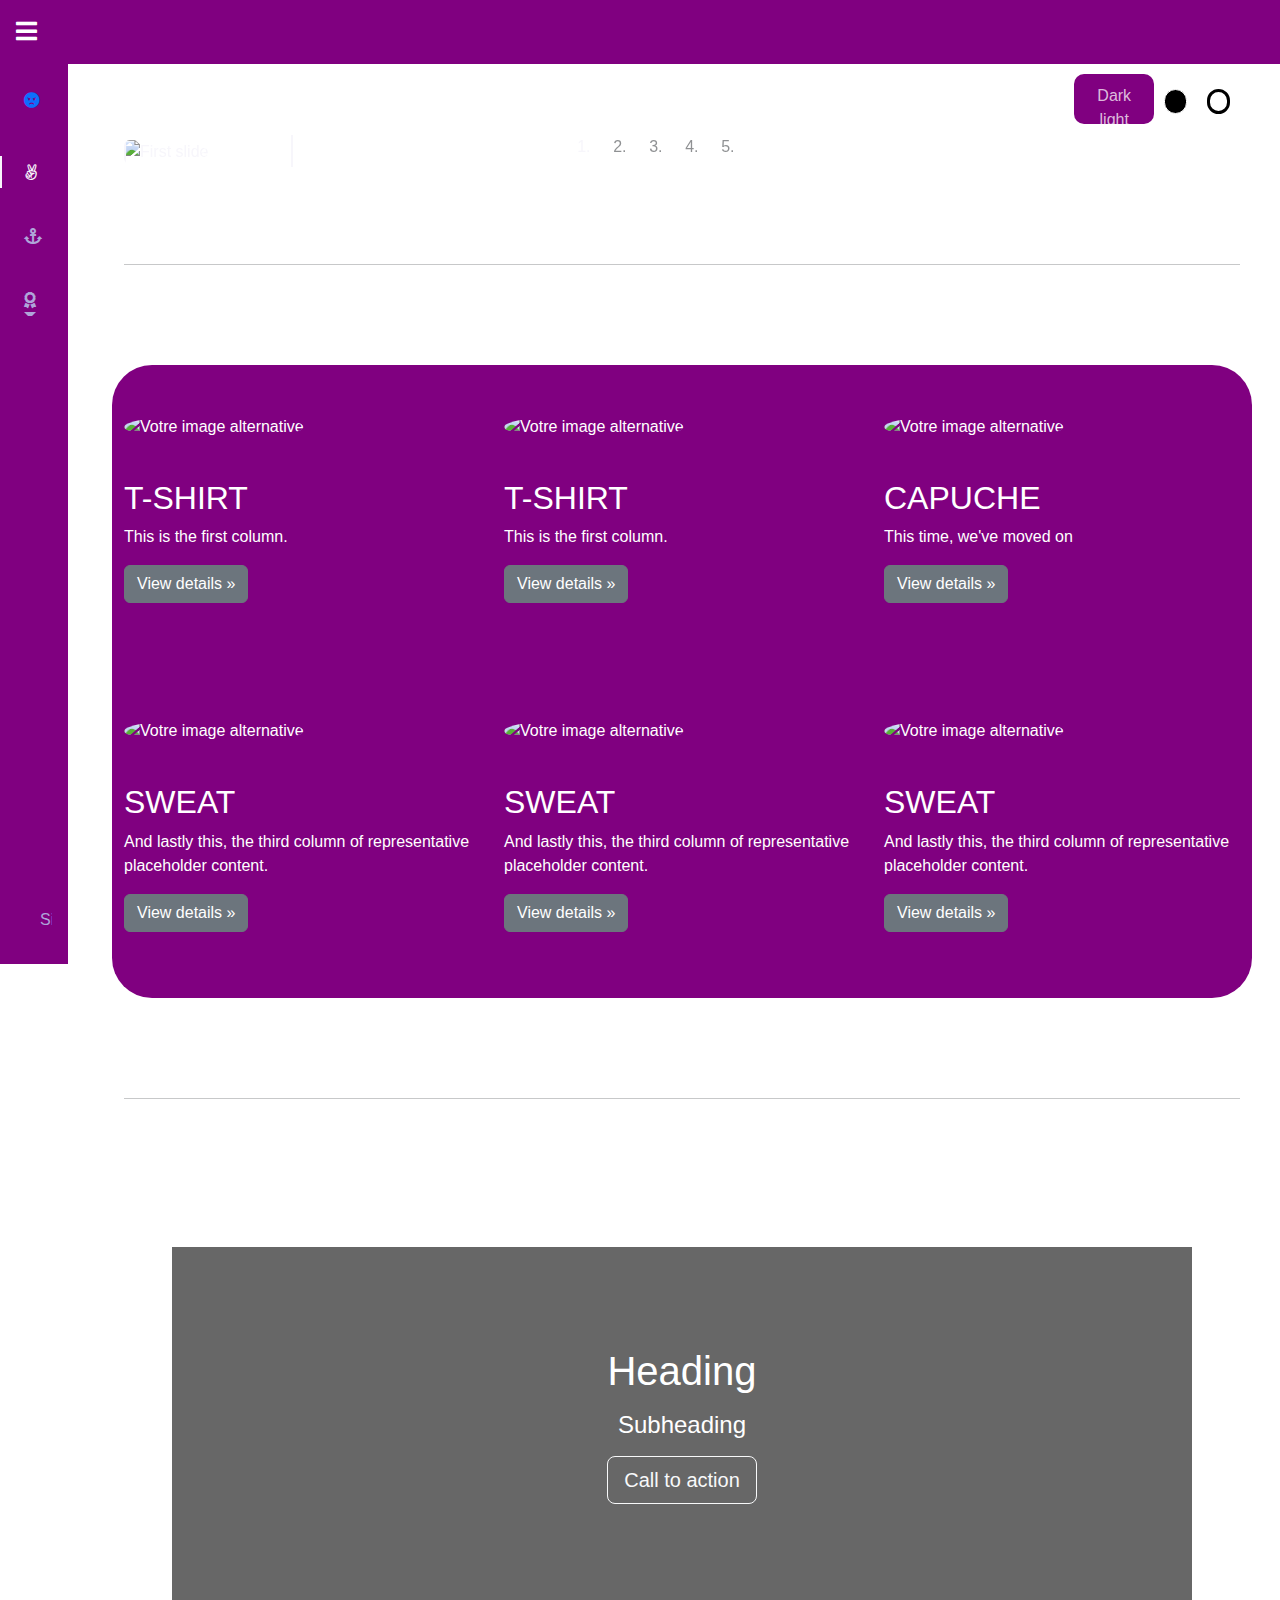
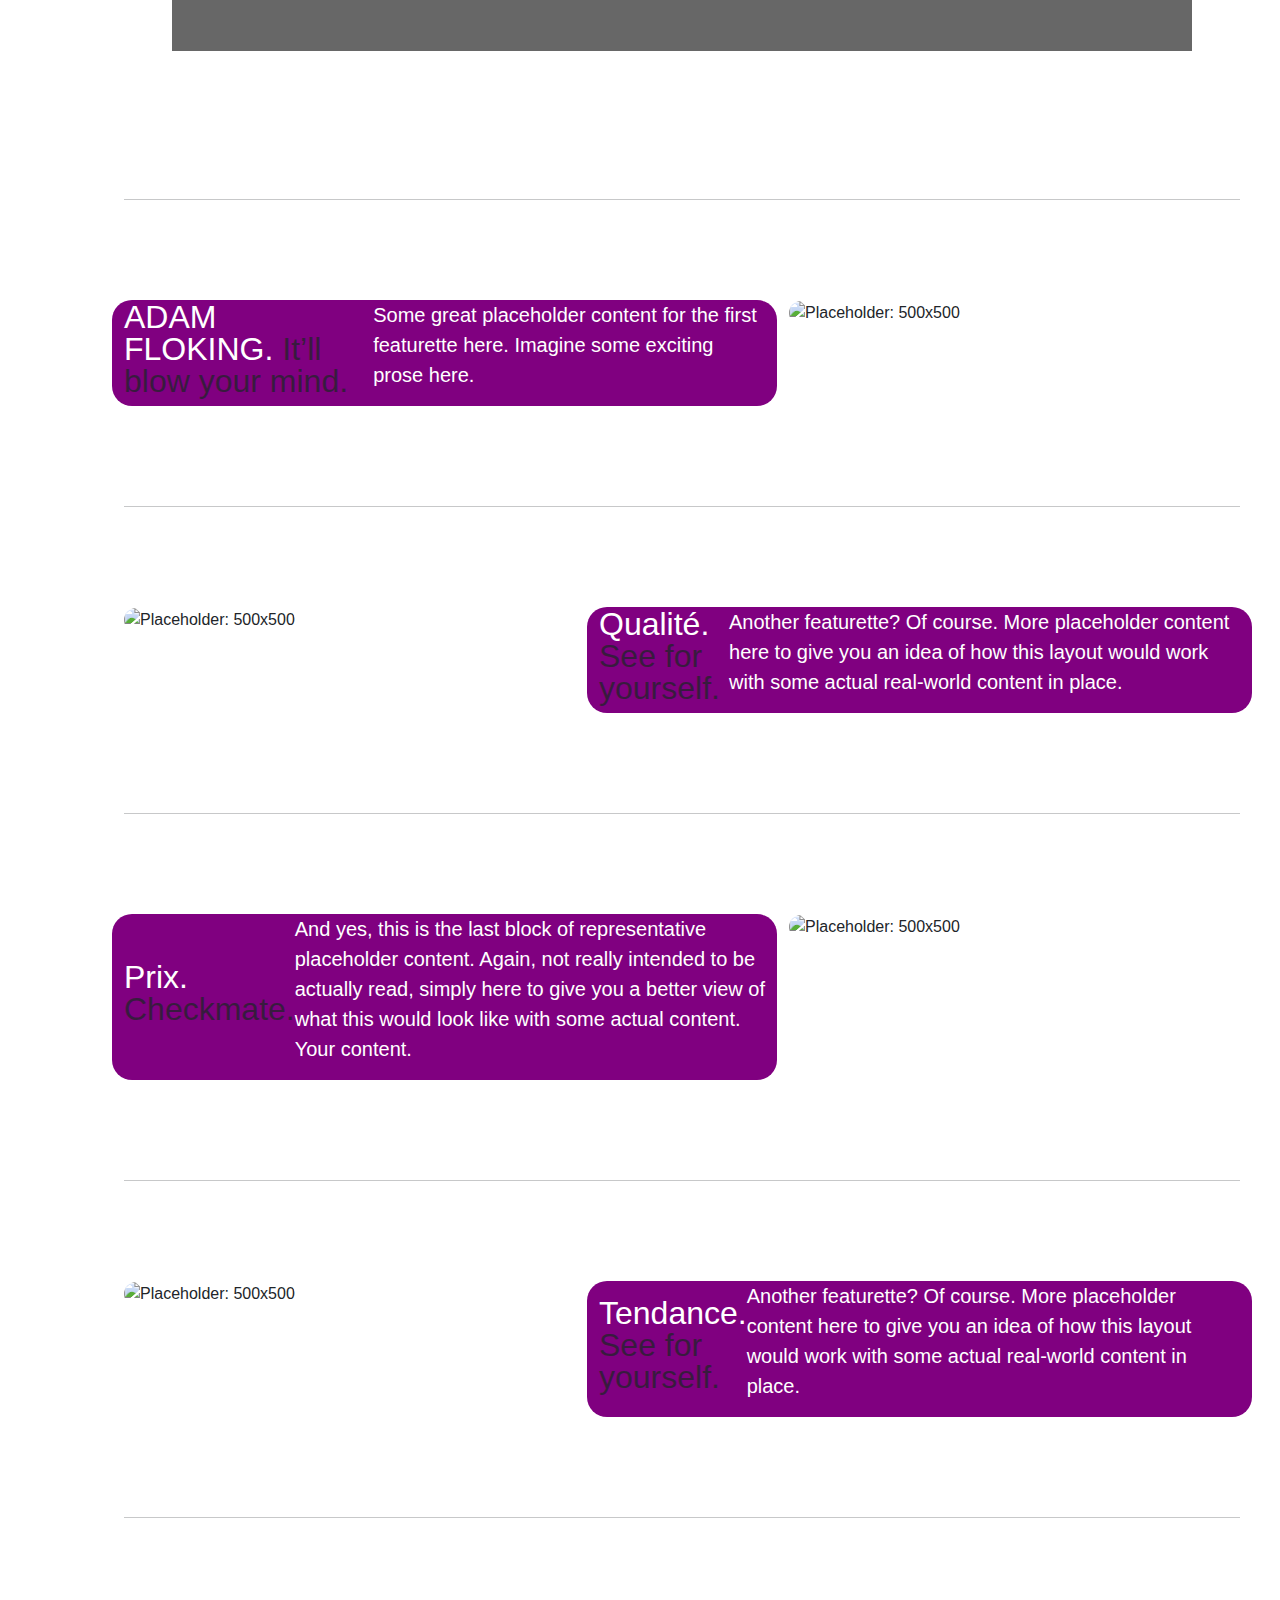
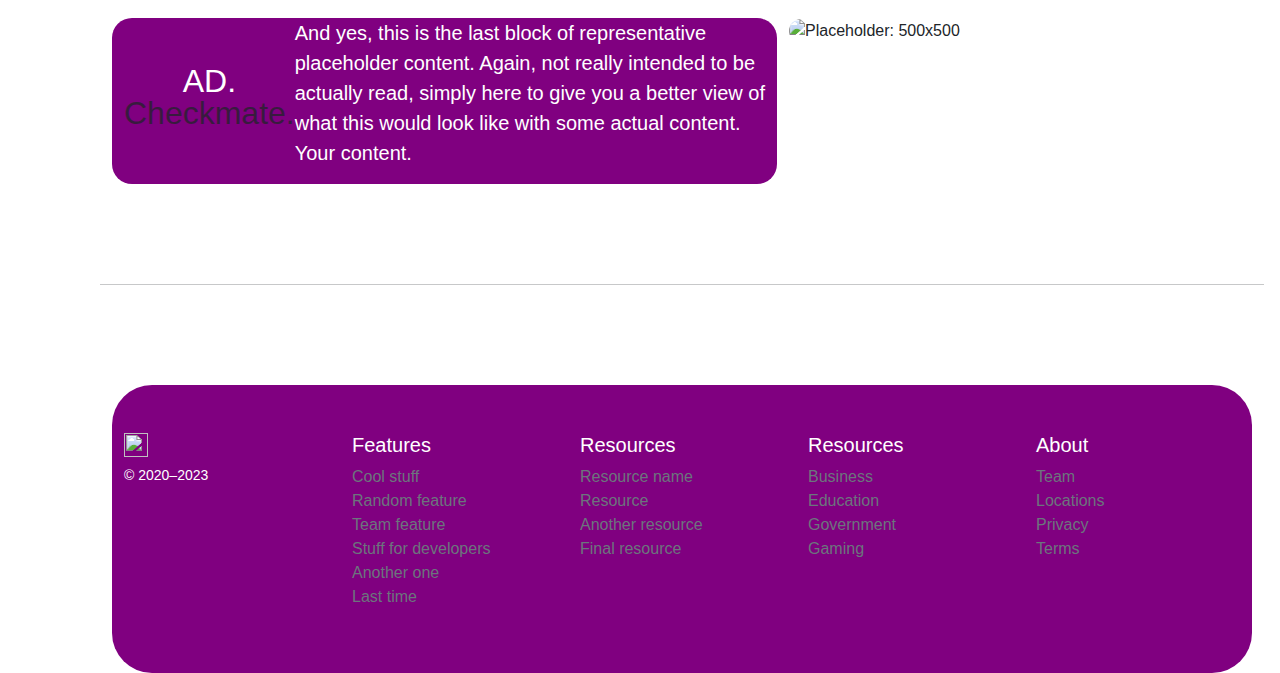
==== index.html @ 5cf756d0 "first commit" ====
<!DOCTYPE html>
<html lang="en">
<head>
    <meta charset="UTF-8">
    <meta http-equiv="X-UA-Compatible" content="IE=edge">
    <meta name="viewport" content="width=device-width, initial-scale=1.0">

    <link rel="stylesheet" href="https://cdn.jsdelivr.net/npm/bootstrap@5.0.0-beta1/dist/css/bootstrap.min.css">
    <link rel="stylesheet" href="https://cdn.jsdelivr.net/npm/bootstrap@5.0.1/dist/css/bootstrap.min.css">
    <link rel="stylesheet" href="https://use.fontawesome.com/releases/v5.7.2/css/all.css">
    <link rel="stylesheet" href="style/style.css">
    <title>Document</title>
 

</head>
<body id="body-pd">

  <!-----sidebar------>
  <header class="header" id="header">
      <div class="header_toggle"><i id="header-toggle" class="fas fa-bars text-white"></i> </div>
      <div class="header_img"> <img src="images/t11.webp" alt=""> </div>
  </header>


  <div class="l-navbar" id="nav-bar">
      <nav class="nav">
          <div> <a href="#" class="nav_logo"><i class="fas fa-angry"></i> <span class="nav_logo-name">Accueil</span> </a>
              <div class="nav_list"> 
                  <a href="#" class="nav_link active"> <i class="fab fa-angellist"></i> <span class="nav_name">Commande</span> </a> <a href="#" class="nav_link"> <i class="fas fa-anchor"></i> <span class="nav_name">Contacts</span> </a> <a class="nav_link nav-link dropdown-toggle" href="#" id="navbarDropdown" role="button" data-bs-toggle="dropdown" aria-expanded="false"> <i class="fas fa-award"></i> <span class="nav_name">A propos</span> </a>
                  <ul class="dropdown-menu" aria-labelledby="navbarDropdown">
                      <li><a class="dropdown-item" href="adel">Contact</a></li>
                      <li><a class="dropdown-item" href="#">A propos</a></li>
                      <li>
                          <hr class="dropdown-divider">
                      </li>
                      <li><a class="dropdown-item" href="#">Login</a></li>
                      <li><a class="dropdown-item" href="#">Sing in</a></li>
                  </ul>
              </div>
          </div> <a href="#" class="nav_link"> <i class='bx bx-log-out nav_icon'></i> <span class="nav_name">SignOut</span> </a>
      </nav>
  </div>
  <!-----sidebar------>


  <!--Container Main start-->
  <div class="height-100 ">


    <!-----DARK MODE------>
    <div class="container ">
      <div class="row justify-content-end">
        <div class="col-lg-2  ">
          <ul id="switcher" class="d-flex justify-content-end">
            <p class="text-center ">Dark light</p>
            <li id="blackButton" class="mr-3 border border-white""></li>
            <li id="whiteButton" class="mr-3"></li>
          </ul>
        </div>
      </div>
    </div>
    <!-----DARK MODE------>




    
    <div class="container marketing">
      <div id="carouselId" class="carousel slide " data-bs-ride="carousel">
          <ol class="carousel-indicators ">
              <li data-bs-target="#carouselId" data-bs-slide-to="0" class="active" aria-current="true" aria-label="First slide"></li>
              <li data-bs-target="#carouselId" data-bs-slide-to="1" aria-label="Second slide"></li>
              <li data-bs-target="#carouselId" data-bs-slide-to="2" aria-label="Third slide"></li>
              <li data-bs-target="#carouselId" data-bs-slide-to="3" aria-label="fourth slide"></li>
              <li data-bs-target="#carouselId" data-bs-slide-to="4" aria-label="fifth slide"></li>
          </ol>
          <div class="carousel-inner rounded" role="listbox">
              <div class="carousel-item active">
                  <img src="images/t1.jpg" class="w-100  d-block " alt="First slide">
              </div>
              <div class="carousel-item ">
                  <img src="images/t2.jpg" class="w-100 d-block" alt="Second slide">
              </div>
              <div class="carousel-item">
                  <img src="images/t3.jpg" class="w-100  d-block" alt="Third slide">
              </div>
              <div class="carousel-item">
                  <img src="images/t4.jpg" class="w-100  d-block" alt="Third slide">
              </div>
              <div class="carousel-item">
                  <img src="images/t5.jpg" class="w-100  d-block" alt="Third slide">
              </div>
          </div>
          <button class="carousel-control-prev" type="button" data-bs-target="#carouselId" data-bs-slide="prev">
              <span class="carousel-control-prev-icon" aria-hidden="true"></span>
              <span class="visually-hidden">Previous</span>
          </button>
          <button class="carousel-control-next" type="button" data-bs-target="#carouselId" data-bs-slide="next">
              <span class="carousel-control-next-icon" aria-hidden="true"></span>
              <span class="visually-hidden">Next</span>
          </button>
      </div>

      <hr class="featurette-divider">

      <!-- Three columns of text below the carousel -->
      <div class="row dez ">
    
        <div class="col-lg-4">
          <img class=" bd-placeholder-img rounded-circle " width="200" height="200" src="images/t6.jpg" alt="Votre image alternative" />
  
          <h2 class="fw-normal ">T-SHIRT</h2>
          <p> This is the first column.</p>
          <p>
            <a class="btn btn-secondary" href="#">
              View details &raquo;
            </a>
          </p>
        </div><!-- /.col-lg-4 -->
        <div class="col-lg-4">
          <img class="bd-placeholder-img rounded-circle" width="200" height="200" src="images/t7.jpg" alt="Votre image alternative" />
  
          <h2 class="fw-normal">T-SHIRT</h2>
          <p> This is the first column.</p>
          <p>
            <a class="btn btn-secondary" href="#">
              View details &raquo;
            </a>
          </p>
        </div><!-- /.col-lg-4 -->
    
    
        <div class="col-lg-4 ">
          <img class="bd-placeholder-img rounded-circle" width="200" height="200" src="images/t8.jpg" alt="Votre image alternative" />
          <h2 class="fw-normal">CAPUCHE</h2>
          <p> This time, we've moved on</p>
          <p><a class="btn btn-secondary" href="#">View details &raquo;</a></p>
        </div><!-- /.col-lg-4 -->
    
    
        <div class="col-lg-4">
          <img class="bd-placeholder-img rounded-circle" width="200" height="200" src="images/t9.jpg" alt="Votre image alternative" />
          <h2 class="fw-normal ">SWEAT</h2>
          <p>And lastly this, the third column of representative placeholder content.</p>
          <p><a class="btn btn-secondary" href="#">View details &raquo;</a></p>
        </div>

        <div class="col-lg-4">
          <img class="bd-placeholder-img rounded-circle" width="200" height="200" src="images/t10.jpg" alt="Votre image alternative" />
          <h2 class="fw-normal ">SWEAT</h2>
          <p>And lastly this, the third column of representative placeholder content.</p>
          <p><a class="btn btn-secondary" href="#">View details &raquo;</a></p>
        </div>

        <div class="col-lg-4 ">
          <img class="bd-placeholder-img rounded-circle" width="200" height="200" src="images/t1.jpg" alt="Votre image alternative" />
          <h2 class="fw-normal ">SWEAT</h2>
          <p>And lastly this, the third column of representative placeholder content.</p>
          <p><a class="btn btn-secondary" href="#">View details &raquo;</a></p>
          </div>
          <!-- /.col-lg-4 -->
    
        </div><!-- /.row -->
  
  
    
        <hr class="featurette-divider">
          <div class="p-5 text-center bg-image rounded-3" style="
            background-image: url('images/t1.jpg');
           height: 500px;
            ">
              <div class="mask" style="background-color: rgba(2, 2, 2, 0.6); height: 100%;">
              <div class="d-flex justify-content-center align-items-center h-500 ">
                <div class="text-white red ">
                  <h1 class="mb-3 text-center">Heading</h1>
                  <h4 class="mb-3 text-center">Subheading</h4>
                  <a id="az" class="btn btn-outline-light btn-lg" href="#!" role="button">Call to action</a>
                </div>
              </div>
            </div>
         </div>
        <hr class="featurette-divider">
    
        <div class="row featurette ">
          <div class="col-md-7 der">
            <h2 class="featurette-heading fw-normal lh-1 ">ADAM FLOKING. <span class="text-muted ">It’ll blow your mind.</span></h2>
            <p class="lead">Some great placeholder content for the first featurette here. Imagine some exciting prose here.</p>
          </div>
          <div class="col-md-5">
            <img class="bd-placeholder-img bd-placeholder-img-lg featurette-image img-fluid mx-auto" src="images/t11.webp" alt="Placeholder: 500x500" width="500" height="500">
          </div>
        </div>
  
    
        <hr class="featurette-divider">
  
    
        <div class="row featurette">
          <div class="col-md-7 order-md-2 der">
            <h2 class="featurette-heading fw-normal lh-1">Qualité. <span class="text-muted">See for yourself.</span></h2>
            <p class="lead">Another featurette? Of course. More placeholder content here to give you an idea of how this layout would work with some actual real-world content in place.</p>
          </div>
          <div class="col-md-5 order-md-1">
            <img class="bd-placeholder-img bd-placeholder-img-lg featurette-image img-fluid mx-auto" src="images/t3.jpg" alt="Placeholder: 500x500" width="500" height="500">
    
          </div>
        </div>
  
    
        <hr class="featurette-divider">
  
  
    
        <div class="row featurette">
          <div class="col-md-7 der">
            <h2 class="featurette-heading fw-normal lh-1">Prix. <span class="text-muted">Checkmate.</span></h2>
            <p class="lead">And yes, this is the last block of representative placeholder content. Again, not really intended to be actually read, simply here to give you a better view of what this would look like with some actual content. Your content.</p>
          </div>
          <div class="col-md-5">
            <img class="bd-placeholder-img bd-placeholder-img-lg featurette-image img-fluid mx-auto" src="images/t7.jpg" alt="Placeholder: 500x500" width="500" height="500">
  
    
          </div>
        </div>
  
  
    
        <hr class="featurette-divider">
        <div class="row featurette">
          <div class="col-md-7 order-md-2 der">
            <h2 class="featurette-heading fw-normal lh-1">Tendance. <span class="text-muted">See for yourself.</span></h2>
            <p class="lead">Another featurette? Of course. More placeholder content here to give you an idea of how this layout would work with some actual real-world content in place.</p>
          </div>
          <div class="col-md-5 order-md-1">
            <img class="bd-placeholder-img bd-placeholder-img-lg featurette-image img-fluid mx-auto" src="images/t8.jpg" alt="Placeholder: 500x500" width="500" height="500">
    
          </div>
        </div>
        <hr class="featurette-divider">
        <div class="row featurette">
          <div class="col-md-7 der ">
            <h2 class="featurette-heading fw-normal lh-1 text-center ">AD. <span class="text-muted">Checkmate.</span></h2>
            <p class="lead">And yes, this is the last block of representative placeholder content. Again, not really intended to be actually read, simply here to give you a better view of what this would look like with some actual content. Your content.</p>
          </div>
          <div class="col-md-5">
            <img class="bd-placeholder-img bd-placeholder-img-lg featurette-image img-fluid mx-auto" src="images/t7.jpg" alt="Placeholder: 500x500" width="500" height="500">
  
    
          </div>
        </div>
  
    </div><!-- /.container MARKETING  -->


    <hr class="featurette-divider">


    <footer class="container py-5 " id="red">
      <div class="row">
        <div class="col-12 col-md ">
          <img src="images/t2.jpg" width="24" height="24" fill="none" stroke="currentColor" stroke-linecap="round" stroke-linejoin="round" stroke-width="2" class="d-block mb-2" role="img" viewBox="0 0 24 24"><title>Product</title><circle cx="12" cy="12" r="10"/><path d="M14.31 8l5.74 9.94M9.69 8h11.48M7.38 12l5.74-9.94M9.69 16L3.95 6.06M14.31 16H2.83m13.79-4l-5.74 9.94"/></img>
          <small class="d-block mb-3  ">&copy; 2020–2023</small>
        </div>
        <div class="col-6 col-md">
          <h5>Features</h5>
          <ul class="list-unstyled text-small my-list">
            <li><a class="link-secondary" href="#">Cool stuff</a></li>
            <li><a class="link-secondary" href="#">Random feature</a></li>
            <li><a class="link-secondary" href="#">Team feature</a></li>
            <li><a class="link-secondary" href="#">Stuff for developers</a></li>
            <li><a class="link-secondary" href="#">Another one</a></li>
            <li><a class="link-secondary" href="#">Last time</a></li>
          </ul>
        </div>
        <div class="col-6 col-md">
          <h5>Resources</h5>
          <ul class="list-unstyled text-small my-list">
            <li><a class="link-secondary" href="#">Resource name</a></li>
            <li><a class="link-secondary" href="#">Resource</a></li>
            <li><a class="link-secondary" href="#">Another resource</a></li>
            <li><a class="link-secondary" href="#">Final resource</a></li>
          </ul>
        </div>
        <div class="col-6 col-md">
          <h5>Resources</h5>
          <ul class="list-unstyled text-small my-list">
            <li><a class="link-secondary" href="#">Business</a></li>
            <li><a class="link-secondary" href="#">Education</a></li>
            <li><a class="link-secondary" href="#">Government</a></li>
            <li><a class="link-secondary" href="#">Gaming</a></li>
          </ul>
        </div>
        <div class="col-6 col-md">
          <h5>About</h5>
          <ul class="list-unstyled text-small my-list ">
            <li><a class="link-secondary" href="#">Team</a></li>
            <li><a class="link-secondary" href="#">Locations</a></li>
            <li><a class="link-secondary" href="#">Privacy</a></li>
            <li><a class="link-secondary" href="#">Terms</a></li>
          </ul>
        </div>
      </div>
    </footer>


  </div>  <!--Container Main end-->


  <script src="js/bootstrap.bundle.min.js"></script>
  <script src="https://cdn.jsdelivr.net/npm/bootstrap@5.3.0-alpha3/dist/js/bootstrap.bundle.min.js" integrity="sha384-ENjdO4Dr2bkBIFxQpeoTz1HIcje39Wm4jDKdf19U8gI4ddQ3GYNS7NTKfAdVQSZe" crossorigin="anonymous"></script>
  <script src="js/app.js"></script>


</body>

</html>
---- style/style.css ----
/*----------blackmode---------*/

#switcher {
  list-style: none;
  margin: 0;
  padding: 0;
  overflow: hidden;

  }
  #switcher li {
    width: 25px;
    height: 25px;
    margin-top: 25px;
    margin-right:10px;
    margin-left:10px;
    border-radius: 30px;
    border: 3px solid black;
  }
  
  #blackButton {
    background: rgb(0, 0, 0);

  }
  #whiteButton {
    background: white;
  }
  #switcher p {

    height: 50px;
    color: rgba(255, 255, 255, 0.74);
    background-color:#800080 ;
    border-radius: 10px;
    padding: 10px;
    margin-top: 10px;
    font-family: 'Franklin Gothic Medium', 'Arial Narrow', Arial, sans-serif, 'Times New Roman', Times, serif;
  }






 /*----------navbar---------*/
  #nav-bar  {
    background-color: #800080
  }
  #header {
    background-color: #800080
  }



   /*----------row featurette---------*/
  .dez {
    background: #800080;
    border-radius: 40px;
    color: white;
  }
  .der  {
    background-color: #800080;
    border-radius: 20px;
    color: white;
    display: flex;
    align-items: center;
    justify-content: center;
  }
  .col-md-5 img {       
    border-radius: 20px;
  }
  /*----------row featurette---------*/

  .featurette-divider {
    margin-top: 100px;
    margin-bottom: 100px;
  }

  .col-lg-4{
    margin-top: 50px;
    margin-bottom: 50px;
    
    
  }
  .col-lg-4 img{
  
    margin-bottom: 40px;
    
  }
#carouselId {
  border-radius: 40px;
}

  /*----------jumbotron---------*/
  
  .red {
    margin-top: 100px;
  }


  /*----------footer---------*/
  footer{
    
    background-color: #800080;
    border-radius: 40px;
    color: #ffff;
  }
  .my-list a {
    color: rgb(255, 255, 255);
  }


@import url("https://fonts.googleapis.com/css2?family=Nunito:wght@400;600;700&display=swap");:root{--header-height: 3rem;--nav-width: 68px;--first-color-light: #AFA5D9;--white-color: #F7F6FB;--body-font: 'Nunito', sans-serif;--normal-font-size: 1rem;--z-fixed: 100}*, ::before, ::after{box-sizing: border-box}body{position: relative;margin: var(--header-height) 0 0 0;padding: 0 1rem;font-family: var(--body-font);font-size: var(--normal-font-size);transition: .5s}a{text-decoration: none}.header{width: 100%;height: var(--header-height);position: fixed;top: 0;left: 0;display: flex;align-items: center;justify-content: space-between;padding: 0 1rem;background-color: rebeccapurple;z-index: var(--z-fixed);transition: .5s}.header_toggle{color: #000000;font-size: 1.5rem;cursor: pointer}.header_img{width: 35px;height: 35px;display: flex;justify-content: center;border-radius: 50%;overflow: hidden}.header_img img{width: 40px}.l-navbar{position: fixed;left: -30%;width: var(--nav-width);height: 100vh;background-color: rebeccapurple;padding: .5rem 1rem 0 0;transition: .5s;z-index: var(--z-fixed)}.nav{height: 100%;display: flex;flex-direction: column;justify-content: space-between;overflow: hidden}.nav_logo, .nav_link{display: grid;grid-template-columns: max-content max-content;align-items: center;column-gap: 1rem;padding: .5rem 0 .5rem 1.5rem}.nav_logo{margin-bottom: 2rem}.nav_logo-icon{font-size: 1.25rem;color: var(--white-color)}.nav_logo-name{color: var(--white-color);font-weight: 700}.nav_link{position: relative;color: var(--first-color-light);margin-bottom: 1.5rem;transition: .3s}.nav_link:hover{color: var(--white-color)}.nav_icon{font-size: 1.25rem}.show{left: 0}.body-pd{padding-left: calc(var(--nav-width) + 1rem)}.active{color: var(--white-color)}.active::before{content: '';position: absolute;left: 0;width: 2px;height: 32px;background-color: var(--white-color)}.height-100{height: 100vh}@media screen and (min-width: 768px){body{margin: calc(var(--header-height) + 1rem) 0 0 0;padding-left: calc(var(--nav-width) + 2rem)}.header{height: calc(var(--header-height) + 1rem)}.header_img{width: 40px;height: 40px}.header_img img{width: 45px}.l-navbar{left: 0;padding: 1rem 1rem 0 0}.show{width: calc(var(--nav-width) + 156px)}.body-pd{padding-left: calc(var(--nav-width) + 188px)}}.dropdown-toggle::after{margin-left: 0}
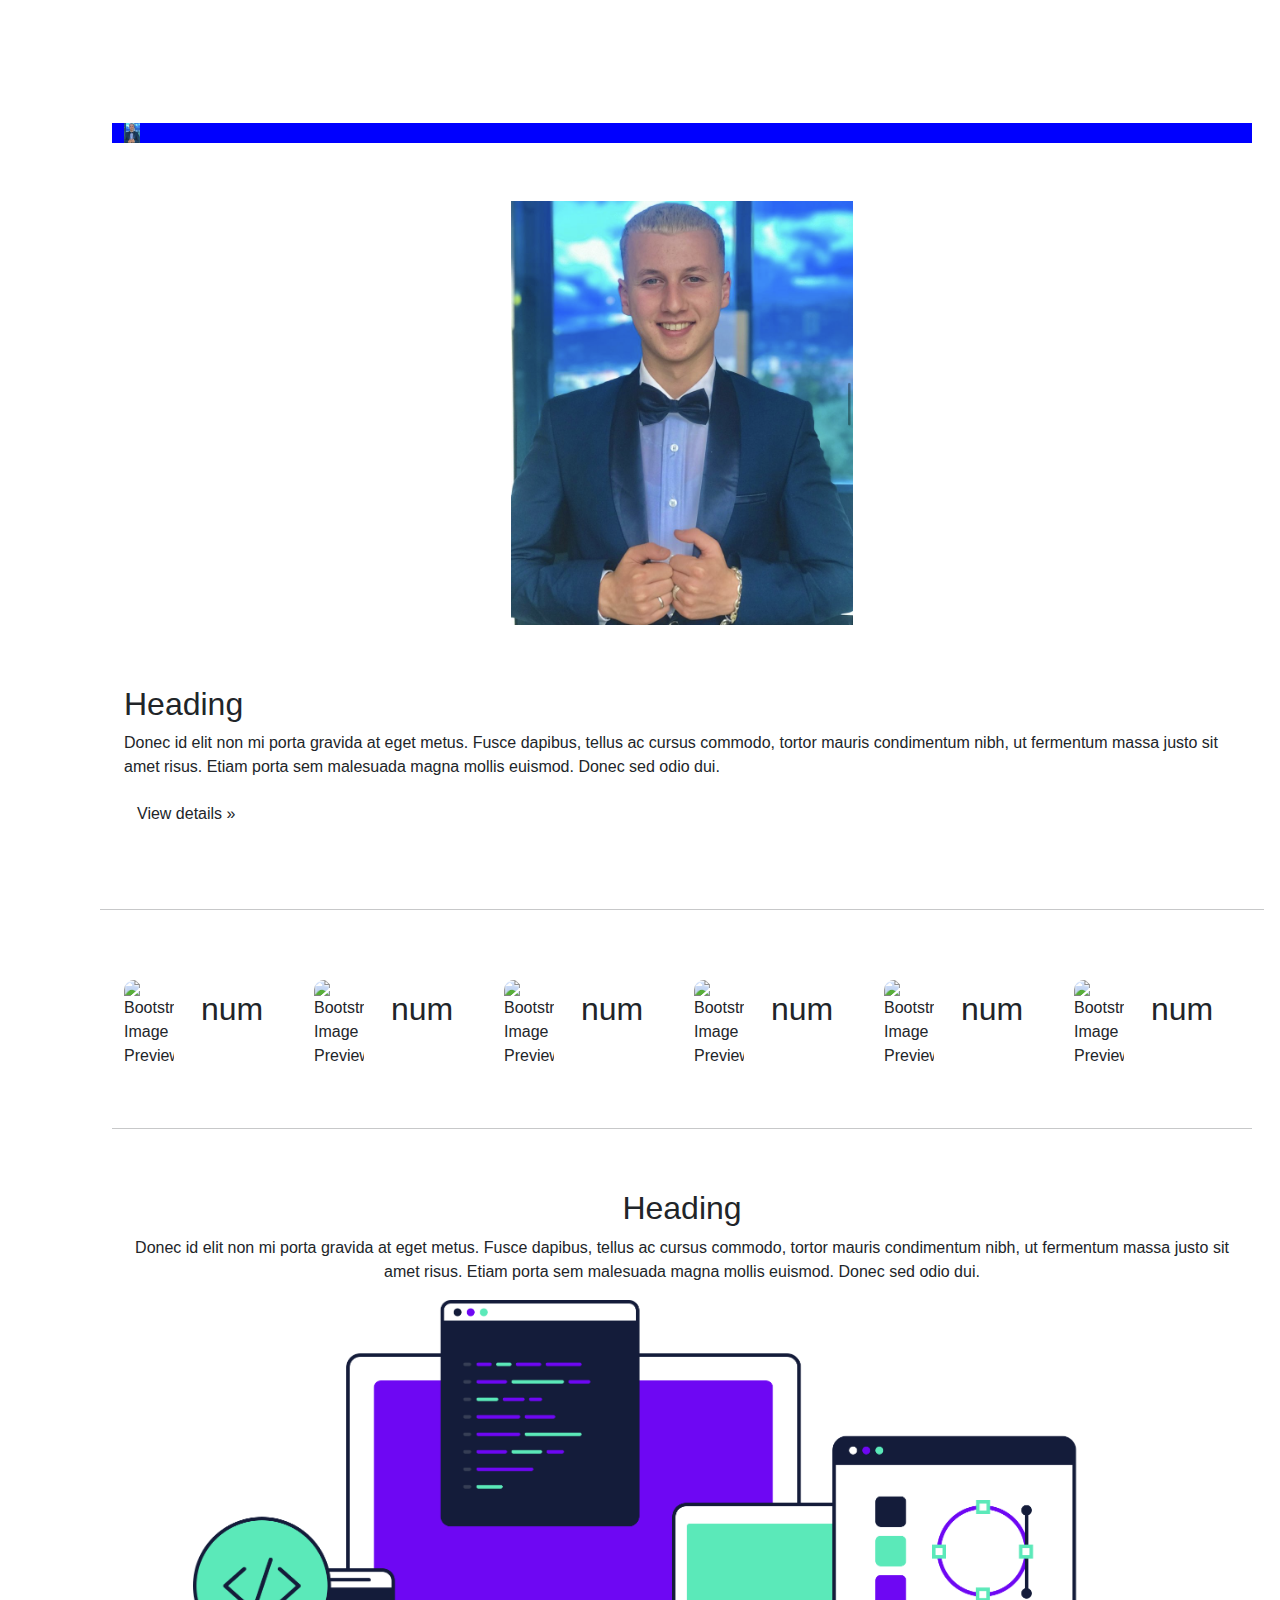
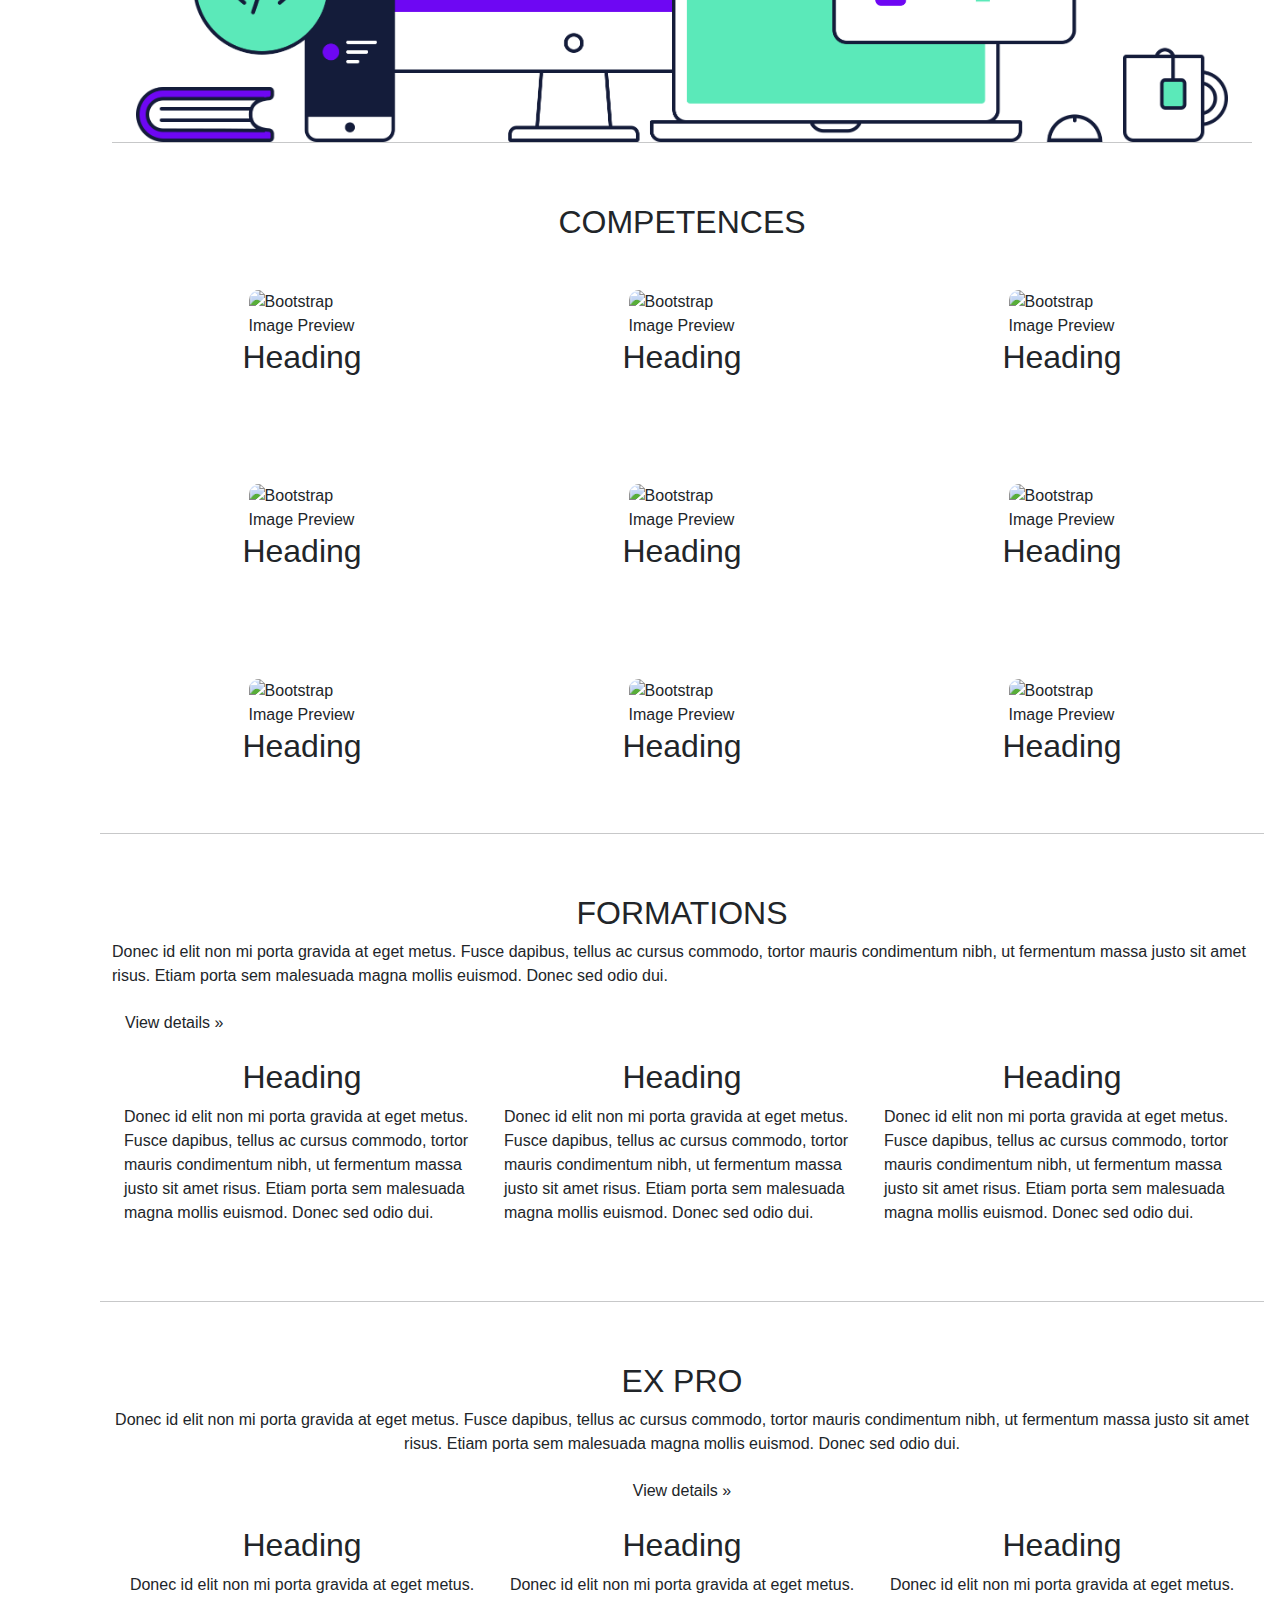
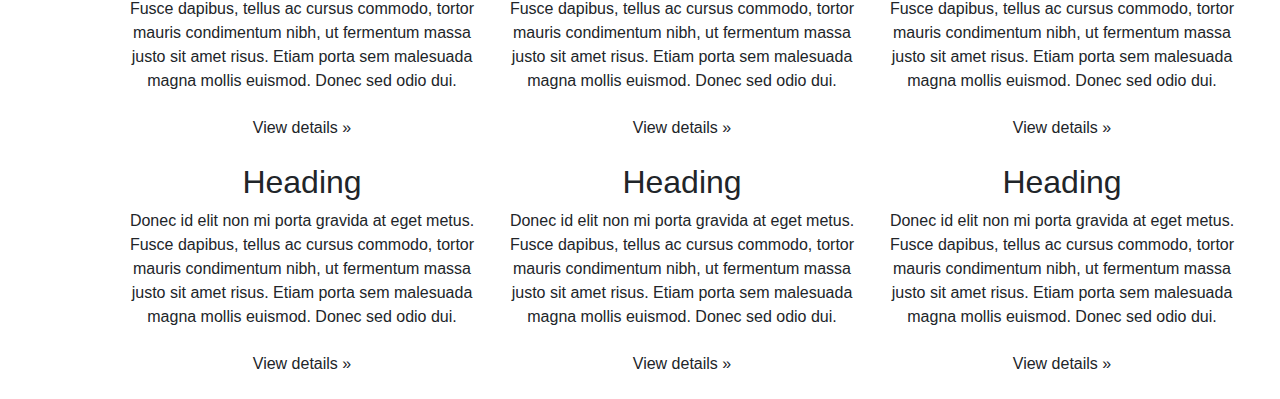
==== commit 7510f693: "i added some photos and organized them well, so i deleted the previous navbar and just remplaced it " ====
--- a/index.html
+++ b/index.html
@@ -13,297 +13,337 @@
  
 
 </head>
-<body id="body-pd">
-
-  <!-----sidebar------>
-  <header class="header" id="header">
-      <div class="header_toggle"><i id="header-toggle" class="fas fa-bars text-white"></i> </div>
-      <div class="header_img"> <img src="images/t11.webp" alt=""> </div>
-  </header>
-
-
-  <div class="l-navbar" id="nav-bar">
-      <nav class="nav">
-          <div> <a href="#" class="nav_logo"><i class="fas fa-angry"></i> <span class="nav_logo-name">Accueil</span> </a>
-              <div class="nav_list"> 
-                  <a href="#" class="nav_link active"> <i class="fab fa-angellist"></i> <span class="nav_name">Commande</span> </a> <a href="#" class="nav_link"> <i class="fas fa-anchor"></i> <span class="nav_name">Contacts</span> </a> <a class="nav_link nav-link dropdown-toggle" href="#" id="navbarDropdown" role="button" data-bs-toggle="dropdown" aria-expanded="false"> <i class="fas fa-award"></i> <span class="nav_name">A propos</span> </a>
-                  <ul class="dropdown-menu" aria-labelledby="navbarDropdown">
-                      <li><a class="dropdown-item" href="adel">Contact</a></li>
-                      <li><a class="dropdown-item" href="#">A propos</a></li>
-                      <li>
-                          <hr class="dropdown-divider">
-                      </li>
-                      <li><a class="dropdown-item" href="#">Login</a></li>
-                      <li><a class="dropdown-item" href="#">Sing in</a></li>
-                  </ul>
-              </div>
-          </div> <a href="#" class="nav_link"> <i class='bx bx-log-out nav_icon'></i> <span class="nav_name">SignOut</span> </a>
-      </nav>
-  </div>
-  <!-----sidebar------>
-
-
-  <!--Container Main start-->
-  <div class="height-100 ">
-
-
-    <!-----DARK MODE------>
-    <div class="container ">
-      <div class="row justify-content-end">
-        <div class="col-lg-2  ">
-          <ul id="switcher" class="d-flex justify-content-end">
-            <p class="text-center ">Dark light</p>
-            <li id="blackButton" class="mr-3 border border-white""></li>
-            <li id="whiteButton" class="mr-3"></li>
-          </ul>
+<body>
+  
+
+
+  <nav class="navbar" >
+    <div class="container" style="background-color: blue;>
+      <a class="navbar-brand" href="#">
+        <img
+          src="pictures/ADELCV.PNG"
+          height="20"
+          alt="MDB Logo"
+          loading="lazy"
+        />
+      </a>
+    </div>
+
+    <hr class="featurette-divider">
+    
+  </nav> 
+    <div class="row">
+      <div class="col-md-12">
+        <img class="avatar" alt="Bootstrap Image Preview" src="pictures/ADELCV.PNG" style="margin-bottom: 60px; " />
+        <div class="row">
+          <div class="col-md-12">
+            <h2>
+              Heading
+            </h2>
+            <p>
+              Donec id elit non mi porta gravida at eget metus. Fusce dapibus, tellus ac cursus commodo, tortor mauris condimentum nibh, ut fermentum massa justo sit amet risus. Etiam porta sem malesuada magna mollis euismod. Donec sed odio dui.
+            </p>
+            <p>
+              <a class="btn" href="#">View details »</a>
+            </p>
+          </div>
         </div>
       </div>
     </div>
-    <!-----DARK MODE------>
-
-
-
-
-    
-    <div class="container marketing">
-      <div id="carouselId" class="carousel slide " data-bs-ride="carousel">
-          <ol class="carousel-indicators ">
-              <li data-bs-target="#carouselId" data-bs-slide-to="0" class="active" aria-current="true" aria-label="First slide"></li>
-              <li data-bs-target="#carouselId" data-bs-slide-to="1" aria-label="Second slide"></li>
-              <li data-bs-target="#carouselId" data-bs-slide-to="2" aria-label="Third slide"></li>
-              <li data-bs-target="#carouselId" data-bs-slide-to="3" aria-label="fourth slide"></li>
-              <li data-bs-target="#carouselId" data-bs-slide-to="4" aria-label="fifth slide"></li>
-          </ol>
-          <div class="carousel-inner rounded" role="listbox">
-              <div class="carousel-item active">
-                  <img src="images/t1.jpg" class="w-100  d-block " alt="First slide">
-              </div>
-              <div class="carousel-item ">
-                  <img src="images/t2.jpg" class="w-100 d-block" alt="Second slide">
-              </div>
-              <div class="carousel-item">
-                  <img src="images/t3.jpg" class="w-100  d-block" alt="Third slide">
-              </div>
-              <div class="carousel-item">
-                  <img src="images/t4.jpg" class="w-100  d-block" alt="Third slide">
-              </div>
-              <div class="carousel-item">
-                  <img src="images/t5.jpg" class="w-100  d-block" alt="Third slide">
-              </div>
-          </div>
-          <button class="carousel-control-prev" type="button" data-bs-target="#carouselId" data-bs-slide="prev">
-              <span class="carousel-control-prev-icon" aria-hidden="true"></span>
-              <span class="visually-hidden">Previous</span>
-          </button>
-          <button class="carousel-control-next" type="button" data-bs-target="#carouselId" data-bs-slide="next">
-              <span class="carousel-control-next-icon" aria-hidden="true"></span>
-              <span class="visually-hidden">Next</span>
-          </button>
-      </div>
-
-      <hr class="featurette-divider">
-
-      <!-- Three columns of text below the carousel -->
-      <div class="row dez ">
-    
-        <div class="col-lg-4">
-          <img class=" bd-placeholder-img rounded-circle " width="200" height="200" src="images/t6.jpg" alt="Votre image alternative" />
-  
-          <h2 class="fw-normal ">T-SHIRT</h2>
-          <p> This is the first column.</p>
-          <p>
-            <a class="btn btn-secondary" href="#">
-              View details &raquo;
-            </a>
-          </p>
-        </div><!-- /.col-lg-4 -->
-        <div class="col-lg-4">
-          <img class="bd-placeholder-img rounded-circle" width="200" height="200" src="images/t7.jpg" alt="Votre image alternative" />
-  
-          <h2 class="fw-normal">T-SHIRT</h2>
-          <p> This is the first column.</p>
-          <p>
-            <a class="btn btn-secondary" href="#">
-              View details &raquo;
-            </a>
-          </p>
-        </div><!-- /.col-lg-4 -->
-    
-    
-        <div class="col-lg-4 ">
-          <img class="bd-placeholder-img rounded-circle" width="200" height="200" src="images/t8.jpg" alt="Votre image alternative" />
-          <h2 class="fw-normal">CAPUCHE</h2>
-          <p> This time, we've moved on</p>
-          <p><a class="btn btn-secondary" href="#">View details &raquo;</a></p>
-        </div><!-- /.col-lg-4 -->
-    
-    
-        <div class="col-lg-4">
-          <img class="bd-placeholder-img rounded-circle" width="200" height="200" src="images/t9.jpg" alt="Votre image alternative" />
-          <h2 class="fw-normal ">SWEAT</h2>
-          <p>And lastly this, the third column of representative placeholder content.</p>
-          <p><a class="btn btn-secondary" href="#">View details &raquo;</a></p>
-        </div>
-
-        <div class="col-lg-4">
-          <img class="bd-placeholder-img rounded-circle" width="200" height="200" src="images/t10.jpg" alt="Votre image alternative" />
-          <h2 class="fw-normal ">SWEAT</h2>
-          <p>And lastly this, the third column of representative placeholder content.</p>
-          <p><a class="btn btn-secondary" href="#">View details &raquo;</a></p>
-        </div>
-
-        <div class="col-lg-4 ">
-          <img class="bd-placeholder-img rounded-circle" width="200" height="200" src="images/t1.jpg" alt="Votre image alternative" />
-          <h2 class="fw-normal ">SWEAT</h2>
-          <p>And lastly this, the third column of representative placeholder content.</p>
-          <p><a class="btn btn-secondary" href="#">View details &raquo;</a></p>
-          </div>
-          <!-- /.col-lg-4 -->
-    
-        </div><!-- /.row -->
-  
-  
-    
+
+    <hr class="featurette-divider">
+
+    <div class="row">
+      <div class="col-md-12">
+        <div class="row">
+          <div class="col-md-2 coordonnees" >
+            <img class="images" style="float:left;" alt="Bootstrap Image Preview" src="https://www.layoutit.com/img/sports-q-c-140-140-3.jpg" />
+            <h2 style=" align-items: center; text-align: center; margin-top: 10px;">
+              num
+            </h2>
+           
+          </div>
+          <div class="col-md-2 coordonnees" >
+            <img class="images" style="float:left;" alt="Bootstrap Image Preview" src="https://www.layoutit.com/img/sports-q-c-140-140-3.jpg" />
+            <h2 style=" align-items: center; text-align: center; margin-top: 10px; ">
+              num
+            </h2>
+          </div>
+          <div class="col-md-2 coordonnees " >
+            <img class="images" style="float:left;" alt="Bootstrap Image Preview" src="https://www.layoutit.com/img/sports-q-c-140-140-3.jpg" />
+            <h2 style=" align-items: center; text-align: center; margin-top: 10px;">
+              num
+            </h2>
+          </div>
+          <div class="col-md-2 coordonnees" >
+            <img class="images" style="float:left;" alt="Bootstrap Image Preview" src="https://www.layoutit.com/img/sports-q-c-140-140-3.jpg" />
+            <h2 style=" align-items: center; text-align: center; margin-top: 10px; ">
+              num
+            </h2>
+           
+          </div>
+          <div class="col-md-2 coordonnees" >
+            <img class="images" style="float:left;" alt="Bootstrap Image Preview" src="https://www.layoutit.com/img/sports-q-c-140-140-3.jpg" />
+            <h2 style=" align-items: center; text-align: center; margin-top: 10px;">
+              num
+            </h2>
+
+          </div>
+          <div class="col-md-2 coordonnees" >
+            <img class="images" style="float:left;" alt="Bootstrap Image Preview" src="https://www.layoutit.com/img/sports-q-c-140-140-3.jpg" />
+            <h2 style=" align-items: center; text-align: center; margin-top: 10px; ">
+              num
+            </h2>
+          </div>
+        </div>
+
         <hr class="featurette-divider">
-          <div class="p-5 text-center bg-image rounded-3" style="
-            background-image: url('images/t1.jpg');
-           height: 500px;
-            ">
-              <div class="mask" style="background-color: rgba(2, 2, 2, 0.6); height: 100%;">
-              <div class="d-flex justify-content-center align-items-center h-500 ">
-                <div class="text-white red ">
-                  <h1 class="mb-3 text-center">Heading</h1>
-                  <h4 class="mb-3 text-center">Subheading</h4>
-                  <a id="az" class="btn btn-outline-light btn-lg" href="#!" role="button">Call to action</a>
-                </div>
+
+        <div class="row">
+          <div class="col-md-12">
+            <h2 style="text-align: center;">
+              Heading
+            </h2>
+            <p style="text-align: center;">
+              Donec id elit non mi porta gravida at eget metus. Fusce dapibus, tellus ac cursus commodo, tortor mauris condimentum nibh, ut fermentum massa justo sit amet risus. Etiam porta sem malesuada magna mollis euismod. Donec sed odio dui.
+            </p>
+            
+            <div class="row">
+              <div class="col-md-12">
+                <img style="display: block;
+                width: 100%;
+                alt="Bootstrap Image Preview" src="pictures/centre.png"  />
               </div>
             </div>
-         </div>
-        <hr class="featurette-divider">
-    
-        <div class="row featurette ">
-          <div class="col-md-7 der">
-            <h2 class="featurette-heading fw-normal lh-1 ">ADAM FLOKING. <span class="text-muted ">It’ll blow your mind.</span></h2>
-            <p class="lead">Some great placeholder content for the first featurette here. Imagine some exciting prose here.</p>
-          </div>
-          <div class="col-md-5">
-            <img class="bd-placeholder-img bd-placeholder-img-lg featurette-image img-fluid mx-auto" src="images/t11.webp" alt="Placeholder: 500x500" width="500" height="500">
-          </div>
-        </div>
+          </div>
+        </div>
+
+        <hr class="featurette-divider12" style="margin: 0; margin-bottom: 60px;">
+
+
+
+        <h2 style="text-align: center;">
+          COMPETENCES
+        </h2>
+        
+        <p>
+          <a class="btn" href="#"></a>
+        </p>
+        <div class="row images-competences " style="margin-bottom: 100px;">
+          <div class="col-md-4">
+            <img alt="Bootstrap Image Preview" src="https://www.layoutit.com/img/sports-q-c-140-140-3.jpg" />
+            <h2 style="text-align: center;">
+              Heading
+            </h2>
+          </div>
+          <div class="col-md-4">
+            <img alt="Bootstrap Image Preview" src="https://www.layoutit.com/img/sports-q-c-140-140-3.jpg" />
+            <h2 style="text-align: center;">
+              Heading
+            </h2>
+
+          </div>
+          <div class="col-md-4">
+            <img alt="Bootstrap Image Preview" src="https://www.layoutit.com/img/sports-q-c-140-140-3.jpg" />
+            <h2 style="text-align: center;">
+              Heading
+            </h2>
+          </div>
+        </div>
+
+
+        <div class="row images-competences " style="margin-bottom: 100px;">
+          <div class="col-md-4">
+            <img alt="Bootstrap Image Preview" src="https://www.layoutit.com/img/sports-q-c-140-140-3.jpg" />
+            <h2 style="text-align: center;">
+              Heading
+            </h2>
+          </div>
+          <div class="col-md-4">
+            <img alt="Bootstrap Image Preview" src="https://www.layoutit.com/img/sports-q-c-140-140-3.jpg" />
+            <h2 style="text-align: center;">
+              Heading
+            </h2>
+
+          </div>
+          <div class="col-md-4">
+            <img alt="Bootstrap Image Preview" src="https://www.layoutit.com/img/sports-q-c-140-140-3.jpg" />
+            <h2 style="text-align: center;">
+              Heading
+            </h2>
+          </div>
+        </div>
+
+
+        <div class="row images-competences">
+          <div class="col-md-4">
+            <img alt="Bootstrap Image Preview" src="https://www.layoutit.com/img/sports-q-c-140-140-3.jpg" />
+            <h2 style="text-align: center;">
+              Heading
+            </h2>
+            
+            
+          </div>
+          <div class="col-md-4 ">
+            <img alt="Bootstrap Image Preview" src="https://www.layoutit.com/img/sports-q-c-140-140-3.jpg" />
+            <h2 style="text-align: center;">
+              Heading
+            </h2>
+            
+            
+          </div>
+          <div class="col-md-4">
+            <img alt="Bootstrap Image Preview" src="https://www.layoutit.com/img/sports-q-c-140-140-3.jpg" />
+            <h2 style="text-align: center;">
+              Heading
+            </h2>
+            
+            
+          </div>
+        </div>
+      </div>
+    </div>
+
+    <hr class="featurette-divider">
+
+
+    <div class="row">
+      <div class="col-md-12">
+        <h2 style="text-align: center;">
+          FORMATIONS
+        </h2>
+        <p>
+          Donec id elit non mi porta gravida at eget metus. Fusce dapibus, tellus ac cursus commodo, tortor mauris condimentum nibh, ut fermentum massa justo sit amet risus. Etiam porta sem malesuada magna mollis euismod. Donec sed odio dui.
+        </p>
+        <p>
+          <a class="btn" href="#">View details »</a>
+        </p>
+        <div class="row">
+          <div class="col-md-4">
+            <h2 style="text-align: center;">
+              Heading
+            </h2>
+            <p>
+              Donec id elit non mi porta gravida at eget metus. Fusce dapibus, tellus ac cursus commodo, tortor mauris condimentum nibh, ut fermentum massa justo sit amet risus. Etiam porta sem malesuada magna mollis euismod. Donec sed odio dui.
+            </p>
+            
+          </div>
+          <div class="col-md-4">
+            <h2 style="text-align: center;">
+              Heading
+            </h2>
+            <p>
+              Donec id elit non mi porta gravida at eget metus. Fusce dapibus, tellus ac cursus commodo, tortor mauris condimentum nibh, ut fermentum massa justo sit amet risus. Etiam porta sem malesuada magna mollis euismod. Donec sed odio dui.
+            </p>
+            
+          </div>
+          <div class="col-md-4">
+            <h2 style="text-align: center;">
+              Heading
+            </h2>
+            <p>
+              Donec id elit non mi porta gravida at eget metus. Fusce dapibus, tellus ac cursus commodo, tortor mauris condimentum nibh, ut fermentum massa justo sit amet risus. Etiam porta sem malesuada magna mollis euismod. Donec sed odio dui.
+            </p>
+            
+          </div>
+        </div>
+      </div>
+    </div>
+
+
+    <hr class="featurette-divider">
+
+
+
+
+    <div class="row">
+      <div class="col-md-12 expo">
+        <h2>
+          EX PRO
+        </h2>
+        <p>
+          Donec id elit non mi porta gravida at eget metus. Fusce dapibus, tellus ac cursus commodo, tortor mauris condimentum nibh, ut fermentum massa justo sit amet risus. Etiam porta sem malesuada magna mollis euismod. Donec sed odio dui.
+        </p>
+        <p>
+          <a class="btn" href="#">View details »</a>
+        </p>
+        <div class="row">
+          <div class="col-md-4">
+            <h2 >
+              Heading
+            </h2>
+            <p>
+              Donec id elit non mi porta gravida at eget metus. Fusce dapibus, tellus ac cursus commodo, tortor mauris condimentum nibh, ut fermentum massa justo sit amet risus. Etiam porta sem malesuada magna mollis euismod. Donec sed odio dui.
+            </p>
+            <p>
+              <a class="btn" href="#">View details »</a>
+            </p>
+          </div>
+          <div class="col-md-4">
+            <h2>
+              Heading
+            </h2>
+            <p>
+              Donec id elit non mi porta gravida at eget metus. Fusce dapibus, tellus ac cursus commodo, tortor mauris condimentum nibh, ut fermentum massa justo sit amet risus. Etiam porta sem malesuada magna mollis euismod. Donec sed odio dui.
+            </p>
+            <p>
+              <a class="btn" href="#">View details »</a>
+            </p>
+          </div>
+          <div class="col-md-4">
+            <h2>
+              Heading
+            </h2>
+            <p>
+              Donec id elit non mi porta gravida at eget metus. Fusce dapibus, tellus ac cursus commodo, tortor mauris condimentum nibh, ut fermentum massa justo sit amet risus. Etiam porta sem malesuada magna mollis euismod. Donec sed odio dui.
+            </p>
+            <p>
+              <a class="btn" href="#">View details »</a>
+            </p>
+          </div>
+        </div>
+        <div class="row">
+          <div class="col-md-4">
+            <h2>
+              Heading
+            </h2>
+            <p>
+              Donec id elit non mi porta gravida at eget metus. Fusce dapibus, tellus ac cursus commodo, tortor mauris condimentum nibh, ut fermentum massa justo sit amet risus. Etiam porta sem malesuada magna mollis euismod. Donec sed odio dui.
+            </p>
+            <p>
+              <a class="btn" href="#">View details »</a>
+            </p>
+          </div>
+          <div class="col-md-4">
+            <h2>
+              Heading
+            </h2>
+            <p>
+              Donec id elit non mi porta gravida at eget metus. Fusce dapibus, tellus ac cursus commodo, tortor mauris condimentum nibh, ut fermentum massa justo sit amet risus. Etiam porta sem malesuada magna mollis euismod. Donec sed odio dui.
+            </p>
+            <p>
+              <a class="btn" href="#">View details »</a>
+            </p>
+          </div>
+          <div class="col-md-4">
+            <h2>
+              Heading
+            </h2>
+            <p>
+              Donec id elit non mi porta gravida at eget metus. Fusce dapibus, tellus ac cursus commodo, tortor mauris condimentum nibh, ut fermentum massa justo sit amet risus. Etiam porta sem malesuada magna mollis euismod. Donec sed odio dui.
+            </p>
+            <p>
+              <a class="btn" href="#">View details »</a>
+            </p>
+          </div>
+        </div>
+      </div>
+    </div>
+  </div>
+
   
-    
-        <hr class="featurette-divider">
+
   
-    
-        <div class="row featurette">
-          <div class="col-md-7 order-md-2 der">
-            <h2 class="featurette-heading fw-normal lh-1">Qualité. <span class="text-muted">See for yourself.</span></h2>
-            <p class="lead">Another featurette? Of course. More placeholder content here to give you an idea of how this layout would work with some actual real-world content in place.</p>
-          </div>
-          <div class="col-md-5 order-md-1">
-            <img class="bd-placeholder-img bd-placeholder-img-lg featurette-image img-fluid mx-auto" src="images/t3.jpg" alt="Placeholder: 500x500" width="500" height="500">
-    
-          </div>
-        </div>
-  
-    
-        <hr class="featurette-divider">
-  
-  
-    
-        <div class="row featurette">
-          <div class="col-md-7 der">
-            <h2 class="featurette-heading fw-normal lh-1">Prix. <span class="text-muted">Checkmate.</span></h2>
-            <p class="lead">And yes, this is the last block of representative placeholder content. Again, not really intended to be actually read, simply here to give you a better view of what this would look like with some actual content. Your content.</p>
-          </div>
-          <div class="col-md-5">
-            <img class="bd-placeholder-img bd-placeholder-img-lg featurette-image img-fluid mx-auto" src="images/t7.jpg" alt="Placeholder: 500x500" width="500" height="500">
-  
-    
-          </div>
-        </div>
-  
-  
-    
-        <hr class="featurette-divider">
-        <div class="row featurette">
-          <div class="col-md-7 order-md-2 der">
-            <h2 class="featurette-heading fw-normal lh-1">Tendance. <span class="text-muted">See for yourself.</span></h2>
-            <p class="lead">Another featurette? Of course. More placeholder content here to give you an idea of how this layout would work with some actual real-world content in place.</p>
-          </div>
-          <div class="col-md-5 order-md-1">
-            <img class="bd-placeholder-img bd-placeholder-img-lg featurette-image img-fluid mx-auto" src="images/t8.jpg" alt="Placeholder: 500x500" width="500" height="500">
-    
-          </div>
-        </div>
-        <hr class="featurette-divider">
-        <div class="row featurette">
-          <div class="col-md-7 der ">
-            <h2 class="featurette-heading fw-normal lh-1 text-center ">AD. <span class="text-muted">Checkmate.</span></h2>
-            <p class="lead">And yes, this is the last block of representative placeholder content. Again, not really intended to be actually read, simply here to give you a better view of what this would look like with some actual content. Your content.</p>
-          </div>
-          <div class="col-md-5">
-            <img class="bd-placeholder-img bd-placeholder-img-lg featurette-image img-fluid mx-auto" src="images/t7.jpg" alt="Placeholder: 500x500" width="500" height="500">
-  
-    
-          </div>
-        </div>
-  
-    </div><!-- /.container MARKETING  -->
-
-
-    <hr class="featurette-divider">
-
-
-    <footer class="container py-5 " id="red">
-      <div class="row">
-        <div class="col-12 col-md ">
-          <img src="images/t2.jpg" width="24" height="24" fill="none" stroke="currentColor" stroke-linecap="round" stroke-linejoin="round" stroke-width="2" class="d-block mb-2" role="img" viewBox="0 0 24 24"><title>Product</title><circle cx="12" cy="12" r="10"/><path d="M14.31 8l5.74 9.94M9.69 8h11.48M7.38 12l5.74-9.94M9.69 16L3.95 6.06M14.31 16H2.83m13.79-4l-5.74 9.94"/></img>
-          <small class="d-block mb-3  ">&copy; 2020–2023</small>
-        </div>
-        <div class="col-6 col-md">
-          <h5>Features</h5>
-          <ul class="list-unstyled text-small my-list">
-            <li><a class="link-secondary" href="#">Cool stuff</a></li>
-            <li><a class="link-secondary" href="#">Random feature</a></li>
-            <li><a class="link-secondary" href="#">Team feature</a></li>
-            <li><a class="link-secondary" href="#">Stuff for developers</a></li>
-            <li><a class="link-secondary" href="#">Another one</a></li>
-            <li><a class="link-secondary" href="#">Last time</a></li>
-          </ul>
-        </div>
-        <div class="col-6 col-md">
-          <h5>Resources</h5>
-          <ul class="list-unstyled text-small my-list">
-            <li><a class="link-secondary" href="#">Resource name</a></li>
-            <li><a class="link-secondary" href="#">Resource</a></li>
-            <li><a class="link-secondary" href="#">Another resource</a></li>
-            <li><a class="link-secondary" href="#">Final resource</a></li>
-          </ul>
-        </div>
-        <div class="col-6 col-md">
-          <h5>Resources</h5>
-          <ul class="list-unstyled text-small my-list">
-            <li><a class="link-secondary" href="#">Business</a></li>
-            <li><a class="link-secondary" href="#">Education</a></li>
-            <li><a class="link-secondary" href="#">Government</a></li>
-            <li><a class="link-secondary" href="#">Gaming</a></li>
-          </ul>
-        </div>
-        <div class="col-6 col-md">
-          <h5>About</h5>
-          <ul class="list-unstyled text-small my-list ">
-            <li><a class="link-secondary" href="#">Team</a></li>
-            <li><a class="link-secondary" href="#">Locations</a></li>
-            <li><a class="link-secondary" href="#">Privacy</a></li>
-            <li><a class="link-secondary" href="#">Terms</a></li>
-          </ul>
-        </div>
-      </div>
-    </footer>
-
-
-  </div>  <!--Container Main end-->
 
 
   <script src="js/bootstrap.bundle.min.js"></script>
--- a/style/style.css
+++ b/style/style.css
@@ -1,112 +1,40 @@
-
- /*----------blackmode---------*/
-
-#switcher {
-  list-style: none;
-  margin: 0;
-  padding: 0;
-  overflow: hidden;
-
-  }
-  #switcher li {
-    width: 25px;
-    height: 25px;
-    margin-top: 25px;
-    margin-right:10px;
-    margin-left:10px;
-    border-radius: 30px;
-    border: 3px solid black;
-  }
-  
-  #blackButton {
-    background: rgb(0, 0, 0);
-
-  }
-  #whiteButton {
-    background: white;
-  }
-  #switcher p {
-
-    height: 50px;
-    color: rgba(255, 255, 255, 0.74);
-    background-color:#800080 ;
-    border-radius: 10px;
-    padding: 10px;
-    margin-top: 10px;
-    font-family: 'Franklin Gothic Medium', 'Arial Narrow', Arial, sans-serif, 'Times New Roman', Times, serif;
-  }
 
 
-
-
-
-
- /*----------navbar---------*/
-  #nav-bar  {
-    background-color: #800080
-  }
   #header {
     background-color: #800080
   }
-
-
-
-   /*----------row featurette---------*/
-  .dez {
-    background: #800080;
-    border-radius: 40px;
-    color: white;
+  .row {
+    margin: 0% auto;
   }
-  .der  {
-    background-color: #800080;
-    border-radius: 20px;
-    color: white;
-    display: flex;
-    align-items: center;
-    justify-content: center;
+  .avatar {
+    display: block;
+    width: 30%;
+    margin: auto;
   }
-  .col-md-5 img {       
-    border-radius: 20px;
-  }
-  /*----------row featurette---------*/
-
-  .featurette-divider {
-    margin-top: 100px;
-    margin-bottom: 100px;
+  
+  .featurette-divider{
+    margin-top: 60px ;
+    margin-bottom: 60px
   }
 
-  .col-lg-4{
-    margin-top: 50px;
-    margin-bottom: 50px;
-    
-    
+  .coordonnees{
+    margin-top: 10px
   }
-  .col-lg-4 img{
-  
-    margin-bottom: 40px;
-    
+  .images {
+    width: 50px;
+    border-radius: 10px
   }
-#carouselId {
-  border-radius: 40px;
-}
-
-  /*----------jumbotron---------*/
-  
-  .red {
-    margin-top: 100px;
+  .images-competences img{
+    border-radius: 10px;
+    display: block;
+    width: 30%;
+    margin: auto;
   }
 
-
-  /*----------footer---------*/
-  footer{
-    
-    background-color: #800080;
-    border-radius: 40px;
-    color: #ffff;
-  }
-  .my-list a {
-    color: rgb(255, 255, 255);
+  .expo{
+    text-align: center;
   }
 
+ 
 
 @import url("https://fonts.googleapis.com/css2?family=Nunito:wght@400;600;700&display=swap");:root{--header-height: 3rem;--nav-width: 68px;--first-color-light: #AFA5D9;--white-color: #F7F6FB;--body-font: 'Nunito', sans-serif;--normal-font-size: 1rem;--z-fixed: 100}*, ::before, ::after{box-sizing: border-box}body{position: relative;margin: var(--header-height) 0 0 0;padding: 0 1rem;font-family: var(--body-font);font-size: var(--normal-font-size);transition: .5s}a{text-decoration: none}.header{width: 100%;height: var(--header-height);position: fixed;top: 0;left: 0;display: flex;align-items: center;justify-content: space-between;padding: 0 1rem;background-color: rebeccapurple;z-index: var(--z-fixed);transition: .5s}.header_toggle{color: #000000;font-size: 1.5rem;cursor: pointer}.header_img{width: 35px;height: 35px;display: flex;justify-content: center;border-radius: 50%;overflow: hidden}.header_img img{width: 40px}.l-navbar{position: fixed;left: -30%;width: var(--nav-width);height: 100vh;background-color: rebeccapurple;padding: .5rem 1rem 0 0;transition: .5s;z-index: var(--z-fixed)}.nav{height: 100%;display: flex;flex-direction: column;justify-content: space-between;overflow: hidden}.nav_logo, .nav_link{display: grid;grid-template-columns: max-content max-content;align-items: center;column-gap: 1rem;padding: .5rem 0 .5rem 1.5rem}.nav_logo{margin-bottom: 2rem}.nav_logo-icon{font-size: 1.25rem;color: var(--white-color)}.nav_logo-name{color: var(--white-color);font-weight: 700}.nav_link{position: relative;color: var(--first-color-light);margin-bottom: 1.5rem;transition: .3s}.nav_link:hover{color: var(--white-color)}.nav_icon{font-size: 1.25rem}.show{left: 0}.body-pd{padding-left: calc(var(--nav-width) + 1rem)}.active{color: var(--white-color)}.active::before{content: '';position: absolute;left: 0;width: 2px;height: 32px;background-color: var(--white-color)}.height-100{height: 100vh}@media screen and (min-width: 768px){body{margin: calc(var(--header-height) + 1rem) 0 0 0;padding-left: calc(var(--nav-width) + 2rem)}.header{height: calc(var(--header-height) + 1rem)}.header_img{width: 40px;height: 40px}.header_img img{width: 45px}.l-navbar{left: 0;padding: 1rem 1rem 0 0}.show{width: calc(var(--nav-width) + 156px)}.body-pd{padding-left: calc(var(--nav-width) + 188px)}}.dropdown-toggle::after{margin-left: 0}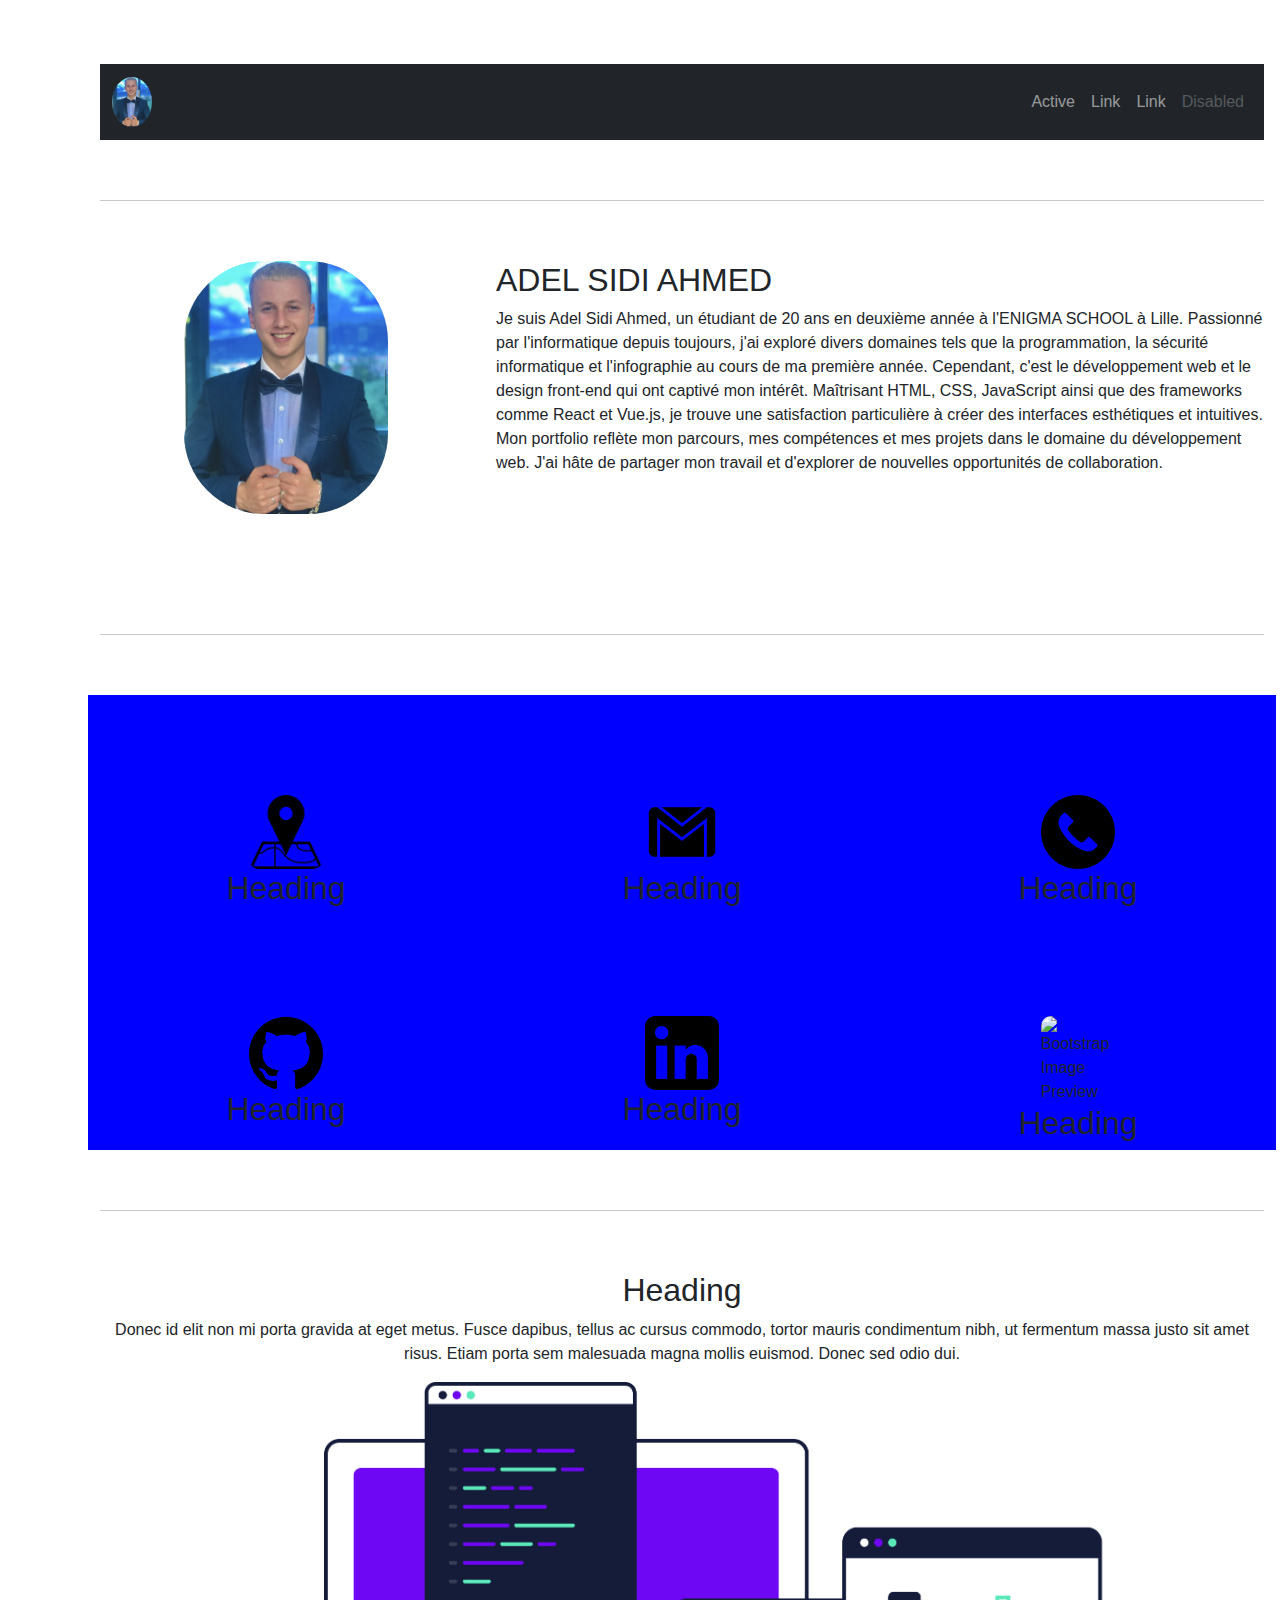
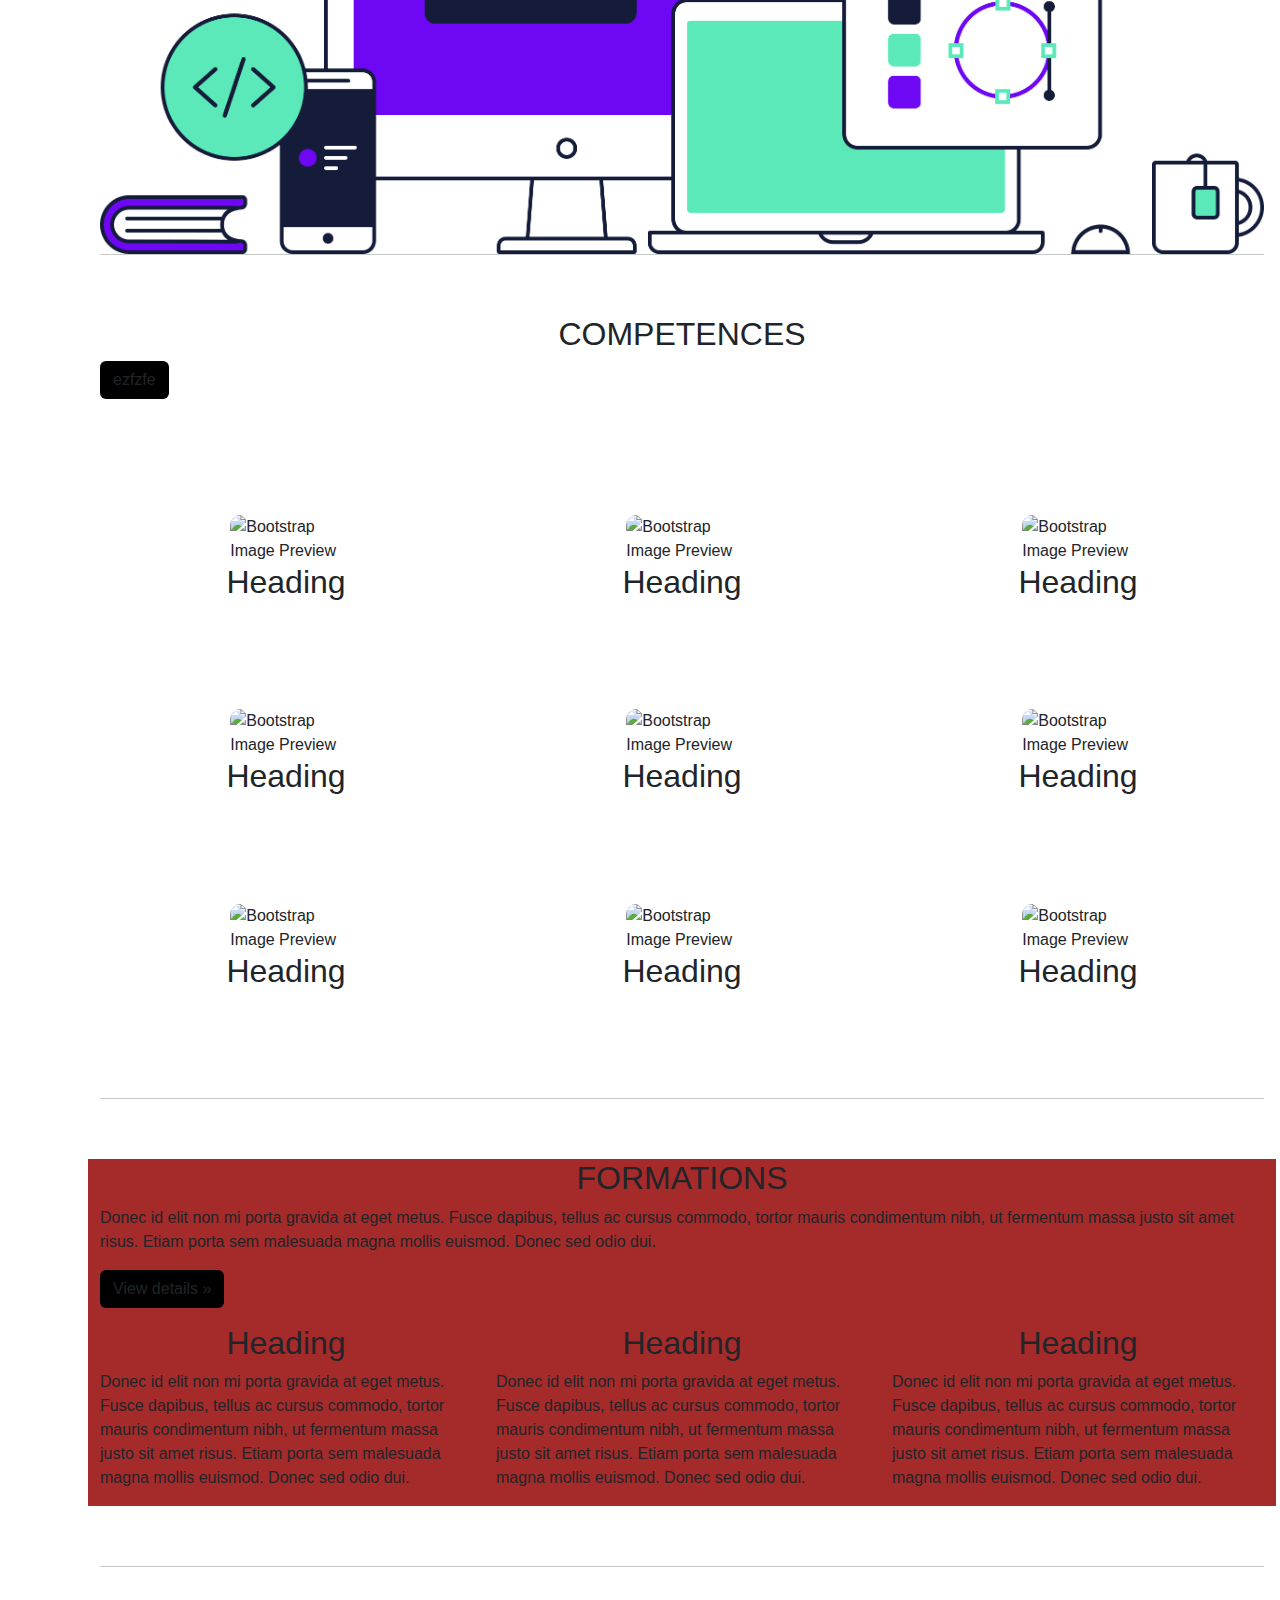
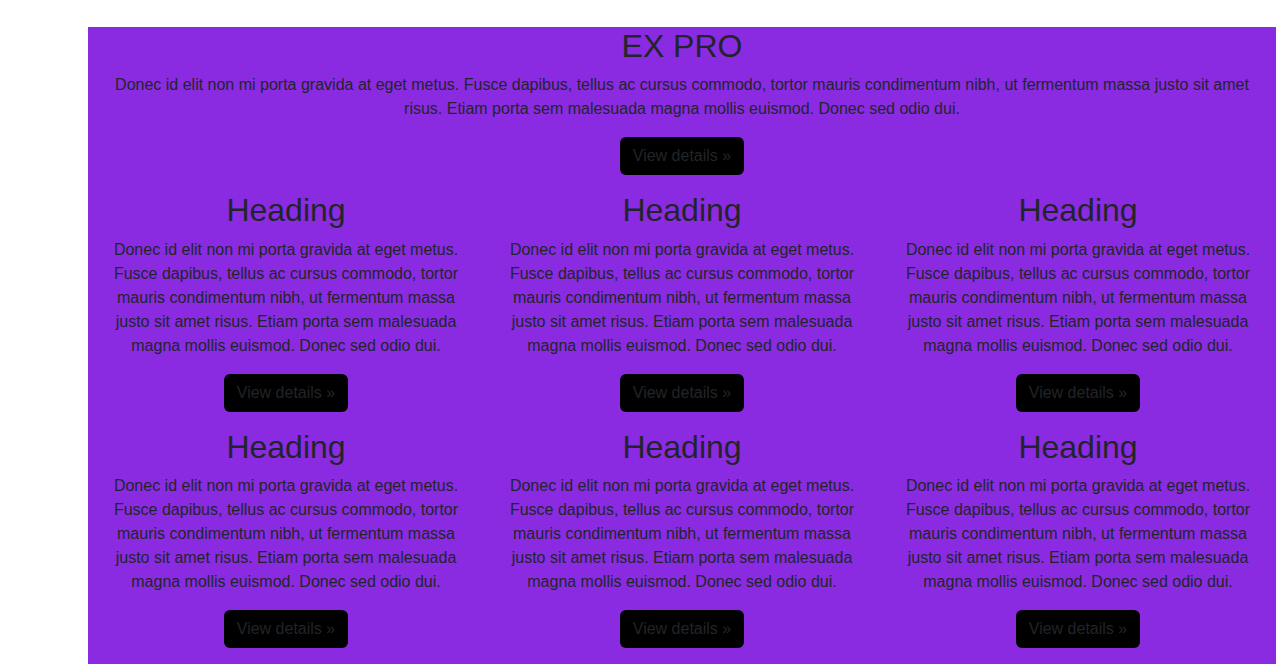
==== commit 30c755d5: "j'ai ajouté des images , composants , j'ai vien organisé le code toute en ajoutant quelques ligne de" ====
--- a/index.html
+++ b/index.html
@@ -9,6 +9,8 @@
     <link rel="stylesheet" href="https://cdn.jsdelivr.net/npm/bootstrap@5.0.1/dist/css/bootstrap.min.css">
     <link rel="stylesheet" href="https://use.fontawesome.com/releases/v5.7.2/css/all.css">
     <link rel="stylesheet" href="style/style.css">
+    <script src="https://cdnjs.cloudflare.com/ajax/libs/waypoints/4.0.1/noframework.waypoints.min.js"></script>
+
     <title>Document</title>
  
 
@@ -16,247 +18,258 @@
 <body>
   
 
-
-  <nav class="navbar" >
-    <div class="container" style="background-color: blue;>
-      <a class="navbar-brand" href="#">
-        <img
-          src="pictures/ADELCV.PNG"
-          height="20"
-          alt="MDB Logo"
-          loading="lazy"
-        />
+  <nav class="navbar navbar-expand-sm bg-dark navbar-dark " >
+    <div class="container-fluid">
+      <a class="navbar-brand" href="#" ">
+        <img src="pictures/ADELCV.PNG" alt="Avatar Logo" style="width:40px;" class="rounded-circle"> 
       </a>
-    </div>
+      <ul class="navbar-nav">
+      <li class="nav-item">
+        <a class="nav-link " href="#">Active</a>
+      </li>
+     <li class="nav-item">
+        <a class="nav-link" href="#">Link</a>
+      </li>
+      <li class="nav-item">
+        <a class="nav-link" href="#">Link</a>
+      </li>
+      <li class="nav-item">
+        <a class="nav-link disabled" href="#">Disabled</a>
+      </li>
+    </ul>
+    </div>
+  </nav>
+  
 
     <hr class="featurette-divider">
     
+
+    <div class="row">
+      <div class="col-md-4">
+        <img class="avatar" alt="Bootstrap Image Preview" src="pictures/ADELCV.PNG" style="margin-bottom: 60px; border-radius: 80px;" />
+      </div>
+      <div class="col-md-8">
+        <h2>
+          ADEL SIDI AHMED
+        </h2>
+        <p>
+          Je suis Adel Sidi Ahmed, un étudiant de 20 ans en deuxième année à l'ENIGMA SCHOOL à Lille. Passionné par l'informatique depuis toujours, j'ai exploré divers domaines tels que la programmation, la sécurité informatique et l'infographie au cours de ma première année. Cependant, c'est le développement web et le design front-end qui ont captivé mon intérêt. Maîtrisant HTML, CSS, JavaScript ainsi que des frameworks comme React et Vue.js, je trouve une satisfaction particulière à créer des interfaces esthétiques et intuitives. Mon portfolio reflète mon parcours, mes compétences et mes projets dans le domaine du développement web. J'ai hâte de partager mon travail et d'explorer de nouvelles opportunités de collaboration.
+        </p>
+        <i class="bi bi-envelope-at-fill"></i>
+        
+      </div>
+      
+    </div>
+    
   </nav> 
-    <div class="row">
+    
+    <hr class="featurette-divider">
+   
+    <div class="row coordonnees" style="background-color: blue;" >
+      <div class="col-md-4">
+        <img alt="Bootstrap Image Preview" src="pictures/adresse.png" />
+        <h2 style="text-align: center;">
+          Heading
+        </h2>
+      </div>
+      <div class="col-md-4">
+        <img alt="Bootstrap Image Preview" src="pictures/gmail.png.png" />
+        <h2 style="text-align: center;">
+          Heading
+        </h2>
+
+      </div>
+      <div class="col-md-4">
+        <img alt="Bootstrap Image Preview" src="pictures/num.png" />
+        <h2 style="text-align: center;">
+          Heading
+        </h2>
+      </div>
+    
+      <div class="col-md-4">
+        <img alt="Bootstrap Image Preview" src="pictures/github-logo.png" />
+        <h2 style="text-align: center;">
+          Heading
+        </h2>
+      </div>
+      <div class="col-md-4">
+        <img alt="Bootstrap Image Preview" src="pictures/linkedin.png" />
+        <h2 style="text-align: center;">
+          Heading
+        </h2>
+
+      </div>
+      <div class="col-md-4">
+        <img alt="Bootstrap Image Preview" src="https://www.layoutit.com/img/sports-q-c-140-140-3.jpg" />
+        <h2 style="text-align: center;">
+          Heading
+        </h2>
+      </div>
+      
+        
+        
+      </div>
+    
+  
+
+      <hr class="featurette-divider">
+
+      <div class="row">
+        <div class="col-md-12">
+          <h2 style="text-align: center;">
+            Heading
+          </h2>
+          <p style="text-align: center;">
+            Donec id elit non mi porta gravida at eget metus. Fusce dapibus, tellus ac cursus commodo, tortor mauris condimentum nibh, ut fermentum massa justo sit amet risus. Etiam porta sem malesuada magna mollis euismod. Donec sed odio dui.
+          </p>
+          
+          <div class="row">
+            <div class="col-md-12  ">
+              <div class="bounce-top scroll-animation">
+                <img style="display: block; width: 100%;alt="Bootstrap Image Preview" src="pictures/centre.png"  />
+                <!-- Votre contenu ici -->
+              </div>
+              
+            </div>
+          </div>
+        </div>
+      </div>
+
+      <hr class="featurette-divider12" style="margin:  0; margin-bottom: 60px;">
+
+
+
+      <h2 style="text-align: center;">
+        COMPETENCES
+      </h2>
+      
+      <p>
+        <a class="btn" href="#">ezfzfe</a>
+      </p>
+      <div class="row images-competences " style="margin-bottom: 100px;">
+        <div class="col-md-4">
+          <img alt="Bootstrap Image Preview" src="https://www.layoutit.com/img/sports-q-c-140-140-3.jpg" />
+          <h2 style="text-align: center;">
+            Heading
+          </h2>
+        </div>
+        <div class="col-md-4">
+          <img alt="Bootstrap Image Preview" src="https://www.layoutit.com/img/sports-q-c-140-140-3.jpg" />
+          <h2 style="text-align: center;">
+            Heading
+          </h2>
+
+        </div>
+        <div class="col-md-4">
+          <img alt="Bootstrap Image Preview" src="https://www.layoutit.com/img/sports-q-c-140-140-3.jpg" />
+          <h2 style="text-align: center;">
+            Heading
+          </h2>
+        </div>
+      
+        <div class="col-md-4">
+          <img alt="Bootstrap Image Preview" src="https://www.layoutit.com/img/sports-q-c-140-140-3.jpg" />
+          <h2 style="text-align: center;">
+            Heading
+          </h2>
+        </div>
+        <div class="col-md-4">
+          <img alt="Bootstrap Image Preview" src="https://www.layoutit.com/img/sports-q-c-140-140-3.jpg" />
+          <h2 style="text-align: center;">
+            Heading
+          </h2>
+
+        </div>
+        <div class="col-md-4">
+          <img alt="Bootstrap Image Preview" src="https://www.layoutit.com/img/sports-q-c-140-140-3.jpg" />
+          <h2 style="text-align: center;">
+            Heading
+          </h2>
+        </div>
+      
+        <div class="col-md-4">
+          <img alt="Bootstrap Image Preview" src="https://www.layoutit.com/img/sports-q-c-140-140-3.jpg" />
+          <h2 style="text-align: center;">
+            Heading
+          </h2>
+          
+          
+        </div>
+        <div class="col-md-4 ">
+          <img alt="Bootstrap Image Preview" src="https://www.layoutit.com/img/sports-q-c-140-140-3.jpg" />
+          <h2 style="text-align: center;">
+            Heading
+          </h2>
+          
+          
+        </div>
+        <div class="col-md-4">
+          <img alt="Bootstrap Image Preview" src="https://www.layoutit.com/img/sports-q-c-140-140-3.jpg" />
+          <h2 style="text-align: center;">
+            Heading
+          </h2>
+          
+          
+        </div>
+      </div>
+      
+        
+      </div>
+    </div>
+
+    <hr class="featurette-divider">
+
+
+    <div class="row formations " style="background-color: brown;">
       <div class="col-md-12">
-        <img class="avatar" alt="Bootstrap Image Preview" src="pictures/ADELCV.PNG" style="margin-bottom: 60px; " />
+        <h2 style="text-align: center;">
+          FORMATIONS
+        </h2>
+        <p>
+          Donec id elit non mi porta gravida at eget metus. Fusce dapibus, tellus ac cursus commodo, tortor mauris condimentum nibh, ut fermentum massa justo sit amet risus. Etiam porta sem malesuada magna mollis euismod. Donec sed odio dui.
+        </p>
+        <p>
+          <a class="btn" href="#">View details »</a>
+        </p>
         <div class="row">
-          <div class="col-md-12">
-            <h2>
-              Heading
-            </h2>
-            <p>
-              Donec id elit non mi porta gravida at eget metus. Fusce dapibus, tellus ac cursus commodo, tortor mauris condimentum nibh, ut fermentum massa justo sit amet risus. Etiam porta sem malesuada magna mollis euismod. Donec sed odio dui.
-            </p>
-            <p>
-              <a class="btn" href="#">View details »</a>
-            </p>
-          </div>
-        </div>
-      </div>
-    </div>
+          <div class="col-md-4">
+            <h2 style="text-align: center;">
+              Heading
+            </h2>
+            <p>
+              Donec id elit non mi porta gravida at eget metus. Fusce dapibus, tellus ac cursus commodo, tortor mauris condimentum nibh, ut fermentum massa justo sit amet risus. Etiam porta sem malesuada magna mollis euismod. Donec sed odio dui.
+            </p>
+            
+          </div>
+          <div class="col-md-4">
+            <h2 style="text-align: center;">
+              Heading
+            </h2>
+            <p>
+              Donec id elit non mi porta gravida at eget metus. Fusce dapibus, tellus ac cursus commodo, tortor mauris condimentum nibh, ut fermentum massa justo sit amet risus. Etiam porta sem malesuada magna mollis euismod. Donec sed odio dui.
+            </p>
+            
+          </div>
+          <div class="col-md-4">
+            <h2 style="text-align: center;">
+              Heading
+            </h2>
+            <p>
+              Donec id elit non mi porta gravida at eget metus. Fusce dapibus, tellus ac cursus commodo, tortor mauris condimentum nibh, ut fermentum massa justo sit amet risus. Etiam porta sem malesuada magna mollis euismod. Donec sed odio dui.
+            </p>
+            
+          </div>
+        </div>
+      </div>
+    </div>
+
 
     <hr class="featurette-divider">
 
-    <div class="row">
-      <div class="col-md-12">
-        <div class="row">
-          <div class="col-md-2 coordonnees" >
-            <img class="images" style="float:left;" alt="Bootstrap Image Preview" src="https://www.layoutit.com/img/sports-q-c-140-140-3.jpg" />
-            <h2 style=" align-items: center; text-align: center; margin-top: 10px;">
-              num
-            </h2>
-           
-          </div>
-          <div class="col-md-2 coordonnees" >
-            <img class="images" style="float:left;" alt="Bootstrap Image Preview" src="https://www.layoutit.com/img/sports-q-c-140-140-3.jpg" />
-            <h2 style=" align-items: center; text-align: center; margin-top: 10px; ">
-              num
-            </h2>
-          </div>
-          <div class="col-md-2 coordonnees " >
-            <img class="images" style="float:left;" alt="Bootstrap Image Preview" src="https://www.layoutit.com/img/sports-q-c-140-140-3.jpg" />
-            <h2 style=" align-items: center; text-align: center; margin-top: 10px;">
-              num
-            </h2>
-          </div>
-          <div class="col-md-2 coordonnees" >
-            <img class="images" style="float:left;" alt="Bootstrap Image Preview" src="https://www.layoutit.com/img/sports-q-c-140-140-3.jpg" />
-            <h2 style=" align-items: center; text-align: center; margin-top: 10px; ">
-              num
-            </h2>
-           
-          </div>
-          <div class="col-md-2 coordonnees" >
-            <img class="images" style="float:left;" alt="Bootstrap Image Preview" src="https://www.layoutit.com/img/sports-q-c-140-140-3.jpg" />
-            <h2 style=" align-items: center; text-align: center; margin-top: 10px;">
-              num
-            </h2>
-
-          </div>
-          <div class="col-md-2 coordonnees" >
-            <img class="images" style="float:left;" alt="Bootstrap Image Preview" src="https://www.layoutit.com/img/sports-q-c-140-140-3.jpg" />
-            <h2 style=" align-items: center; text-align: center; margin-top: 10px; ">
-              num
-            </h2>
-          </div>
-        </div>
-
-        <hr class="featurette-divider">
-
-        <div class="row">
-          <div class="col-md-12">
-            <h2 style="text-align: center;">
-              Heading
-            </h2>
-            <p style="text-align: center;">
-              Donec id elit non mi porta gravida at eget metus. Fusce dapibus, tellus ac cursus commodo, tortor mauris condimentum nibh, ut fermentum massa justo sit amet risus. Etiam porta sem malesuada magna mollis euismod. Donec sed odio dui.
-            </p>
-            
-            <div class="row">
-              <div class="col-md-12">
-                <img style="display: block;
-                width: 100%;
-                alt="Bootstrap Image Preview" src="pictures/centre.png"  />
-              </div>
-            </div>
-          </div>
-        </div>
-
-        <hr class="featurette-divider12" style="margin: 0; margin-bottom: 60px;">
-
-
-
-        <h2 style="text-align: center;">
-          COMPETENCES
-        </h2>
-        
-        <p>
-          <a class="btn" href="#"></a>
-        </p>
-        <div class="row images-competences " style="margin-bottom: 100px;">
-          <div class="col-md-4">
-            <img alt="Bootstrap Image Preview" src="https://www.layoutit.com/img/sports-q-c-140-140-3.jpg" />
-            <h2 style="text-align: center;">
-              Heading
-            </h2>
-          </div>
-          <div class="col-md-4">
-            <img alt="Bootstrap Image Preview" src="https://www.layoutit.com/img/sports-q-c-140-140-3.jpg" />
-            <h2 style="text-align: center;">
-              Heading
-            </h2>
-
-          </div>
-          <div class="col-md-4">
-            <img alt="Bootstrap Image Preview" src="https://www.layoutit.com/img/sports-q-c-140-140-3.jpg" />
-            <h2 style="text-align: center;">
-              Heading
-            </h2>
-          </div>
-        </div>
-
-
-        <div class="row images-competences " style="margin-bottom: 100px;">
-          <div class="col-md-4">
-            <img alt="Bootstrap Image Preview" src="https://www.layoutit.com/img/sports-q-c-140-140-3.jpg" />
-            <h2 style="text-align: center;">
-              Heading
-            </h2>
-          </div>
-          <div class="col-md-4">
-            <img alt="Bootstrap Image Preview" src="https://www.layoutit.com/img/sports-q-c-140-140-3.jpg" />
-            <h2 style="text-align: center;">
-              Heading
-            </h2>
-
-          </div>
-          <div class="col-md-4">
-            <img alt="Bootstrap Image Preview" src="https://www.layoutit.com/img/sports-q-c-140-140-3.jpg" />
-            <h2 style="text-align: center;">
-              Heading
-            </h2>
-          </div>
-        </div>
-
-
-        <div class="row images-competences">
-          <div class="col-md-4">
-            <img alt="Bootstrap Image Preview" src="https://www.layoutit.com/img/sports-q-c-140-140-3.jpg" />
-            <h2 style="text-align: center;">
-              Heading
-            </h2>
-            
-            
-          </div>
-          <div class="col-md-4 ">
-            <img alt="Bootstrap Image Preview" src="https://www.layoutit.com/img/sports-q-c-140-140-3.jpg" />
-            <h2 style="text-align: center;">
-              Heading
-            </h2>
-            
-            
-          </div>
-          <div class="col-md-4">
-            <img alt="Bootstrap Image Preview" src="https://www.layoutit.com/img/sports-q-c-140-140-3.jpg" />
-            <h2 style="text-align: center;">
-              Heading
-            </h2>
-            
-            
-          </div>
-        </div>
-      </div>
-    </div>
-
-    <hr class="featurette-divider">
-
-
-    <div class="row">
-      <div class="col-md-12">
-        <h2 style="text-align: center;">
-          FORMATIONS
-        </h2>
-        <p>
-          Donec id elit non mi porta gravida at eget metus. Fusce dapibus, tellus ac cursus commodo, tortor mauris condimentum nibh, ut fermentum massa justo sit amet risus. Etiam porta sem malesuada magna mollis euismod. Donec sed odio dui.
-        </p>
-        <p>
-          <a class="btn" href="#">View details »</a>
-        </p>
-        <div class="row">
-          <div class="col-md-4">
-            <h2 style="text-align: center;">
-              Heading
-            </h2>
-            <p>
-              Donec id elit non mi porta gravida at eget metus. Fusce dapibus, tellus ac cursus commodo, tortor mauris condimentum nibh, ut fermentum massa justo sit amet risus. Etiam porta sem malesuada magna mollis euismod. Donec sed odio dui.
-            </p>
-            
-          </div>
-          <div class="col-md-4">
-            <h2 style="text-align: center;">
-              Heading
-            </h2>
-            <p>
-              Donec id elit non mi porta gravida at eget metus. Fusce dapibus, tellus ac cursus commodo, tortor mauris condimentum nibh, ut fermentum massa justo sit amet risus. Etiam porta sem malesuada magna mollis euismod. Donec sed odio dui.
-            </p>
-            
-          </div>
-          <div class="col-md-4">
-            <h2 style="text-align: center;">
-              Heading
-            </h2>
-            <p>
-              Donec id elit non mi porta gravida at eget metus. Fusce dapibus, tellus ac cursus commodo, tortor mauris condimentum nibh, ut fermentum massa justo sit amet risus. Etiam porta sem malesuada magna mollis euismod. Donec sed odio dui.
-            </p>
-            
-          </div>
-        </div>
-      </div>
-    </div>
-
-
-    <hr class="featurette-divider">
-
-
-
-
-    <div class="row">
+
+
+
+    <div class="row expo" style="background-color: blueviolet;">
       <div class="col-md-12 expo">
         <h2>
           EX PRO
@@ -351,6 +364,7 @@
   <script src="js/app.js"></script>
 
 
+
 </body>
 
 </html>--- a/style/style.css
+++ b/style/style.css
@@ -3,12 +3,13 @@
   #header {
     background-color: #800080
   }
-  .row {
-    margin: 0% auto;
+  body{
+    margin-left: 0 !important;
   }
+  
   .avatar {
     display: block;
-    width: 30%;
+    width: 55%;
     margin: auto;
   }
   
@@ -24,17 +25,159 @@
     width: 50px;
     border-radius: 10px
   }
+  .coordonnees img{
+    border-radius: 10px;
+    display: block;
+    width: 20%;
+    margin: auto;
+  }
+  .coordonnees .col-md-4{
+    margin-top: 100px;
+  }
   .images-competences img{
     border-radius: 10px;
     display: block;
     width: 30%;
     margin: auto;
   }
+  
+  .images-competences .col-md-4 {
+    margin-top: 100px;
+  }
+  
 
   .expo{
     text-align: center;
   }
+  .btn {
+    background-color: #000000
+  }
+ 
+  
 
+
+  .bounce-top {
+    -webkit-animation: bounce-top 0.9s both;
+            animation: bounce-top 0.9s both;
+  }
+  /* ----------------------------------------------
+ * Generated by Animista on 2023-8-13 2:13:52
+ * Licensed under FreeBSD License.
+ * See http://animista.net/license for more info. 
+ * w: http://animista.net, t: @cssanimista
+ * ---------------------------------------------- */
+
+/**
+ * ----------------------------------------
+ * animation bounce-top
+ * ----------------------------------------
+ */
+@-webkit-keyframes bounce-top {
+  0% {
+    -webkit-transform: translateY(-45px);
+            transform: translateY(-45px);
+    -webkit-animation-timing-function: ease-in;
+            animation-timing-function: ease-in;
+    opacity: 1;
+  }
+  24% {
+    opacity: 1;
+  }
+  40% {
+    -webkit-transform: translateY(-24px);
+            transform: translateY(-24px);
+    -webkit-animation-timing-function: ease-in;
+            animation-timing-function: ease-in;
+  }
+  65% {
+    -webkit-transform: translateY(-12px);
+            transform: translateY(-12px);
+    -webkit-animation-timing-function: ease-in;
+            animation-timing-function: ease-in;
+  }
+  82% {
+    -webkit-transform: translateY(-6px);
+            transform: translateY(-6px);
+    -webkit-animation-timing-function: ease-in;
+            animation-timing-function: ease-in;
+  }
+  93% {
+    -webkit-transform: translateY(-4px);
+            transform: translateY(-4px);
+    -webkit-animation-timing-function: ease-in;
+            animation-timing-function: ease-in;
+  }
+  25%,
+  55%,
+  75%,
+  87% {
+    -webkit-transform: translateY(0px);
+            transform: translateY(0px);
+    -webkit-animation-timing-function: ease-out;
+            animation-timing-function: ease-out;
+  }
+  100% {
+    -webkit-transform: translateY(0px);
+            transform: translateY(0px);
+    -webkit-animation-timing-function: ease-out;
+            animation-timing-function: ease-out;
+    opacity: 1;
+  }
+}
+@keyframes bounce-top {
+  0% {
+    -webkit-transform: translateY(-45px);
+            transform: translateY(-45px);
+    -webkit-animation-timing-function: ease-in;
+            animation-timing-function: ease-in;
+    opacity: 1;
+  }
+  24% {
+    opacity: 1;
+  }
+  40% {
+    -webkit-transform: translateY(-24px);
+            transform: translateY(-24px);
+    -webkit-animation-timing-function: ease-in;
+            animation-timing-function: ease-in;
+  }
+  65% {
+    -webkit-transform: translateY(-12px);
+            transform: translateY(-12px);
+    -webkit-animation-timing-function: ease-in;
+            animation-timing-function: ease-in;
+  }
+  82% {
+    -webkit-transform: translateY(-6px);
+            transform: translateY(-6px);
+    -webkit-animation-timing-function: ease-in;
+            animation-timing-function: ease-in;
+  }
+  93% {
+    -webkit-transform: translateY(-4px);
+            transform: translateY(-4px);
+    -webkit-animation-timing-function: ease-in;
+            animation-timing-function: ease-in;
+  }
+  25%,
+  55%,
+  75%,
+  87% {
+    -webkit-transform: translateY(0px);
+            transform: translateY(0px);
+    -webkit-animation-timing-function: ease-out;
+            animation-timing-function: ease-out;
+  }
+  100% {
+    -webkit-transform: translateY(0px);
+            transform: translateY(0px);
+    -webkit-animation-timing-function: ease-out;
+            animation-timing-function: ease-out;
+    opacity: 1;
+  }
+}
+
+  
  
 
 @import url("https://fonts.googleapis.com/css2?family=Nunito:wght@400;600;700&display=swap");:root{--header-height: 3rem;--nav-width: 68px;--first-color-light: #AFA5D9;--white-color: #F7F6FB;--body-font: 'Nunito', sans-serif;--normal-font-size: 1rem;--z-fixed: 100}*, ::before, ::after{box-sizing: border-box}body{position: relative;margin: var(--header-height) 0 0 0;padding: 0 1rem;font-family: var(--body-font);font-size: var(--normal-font-size);transition: .5s}a{text-decoration: none}.header{width: 100%;height: var(--header-height);position: fixed;top: 0;left: 0;display: flex;align-items: center;justify-content: space-between;padding: 0 1rem;background-color: rebeccapurple;z-index: var(--z-fixed);transition: .5s}.header_toggle{color: #000000;font-size: 1.5rem;cursor: pointer}.header_img{width: 35px;height: 35px;display: flex;justify-content: center;border-radius: 50%;overflow: hidden}.header_img img{width: 40px}.l-navbar{position: fixed;left: -30%;width: var(--nav-width);height: 100vh;background-color: rebeccapurple;padding: .5rem 1rem 0 0;transition: .5s;z-index: var(--z-fixed)}.nav{height: 100%;display: flex;flex-direction: column;justify-content: space-between;overflow: hidden}.nav_logo, .nav_link{display: grid;grid-template-columns: max-content max-content;align-items: center;column-gap: 1rem;padding: .5rem 0 .5rem 1.5rem}.nav_logo{margin-bottom: 2rem}.nav_logo-icon{font-size: 1.25rem;color: var(--white-color)}.nav_logo-name{color: var(--white-color);font-weight: 700}.nav_link{position: relative;color: var(--first-color-light);margin-bottom: 1.5rem;transition: .3s}.nav_link:hover{color: var(--white-color)}.nav_icon{font-size: 1.25rem}.show{left: 0}.body-pd{padding-left: calc(var(--nav-width) + 1rem)}.active{color: var(--white-color)}.active::before{content: '';position: absolute;left: 0;width: 2px;height: 32px;background-color: var(--white-color)}.height-100{height: 100vh}@media screen and (min-width: 768px){body{margin: calc(var(--header-height) + 1rem) 0 0 0;padding-left: calc(var(--nav-width) + 2rem)}.header{height: calc(var(--header-height) + 1rem)}.header_img{width: 40px;height: 40px}.header_img img{width: 45px}.l-navbar{left: 0;padding: 1rem 1rem 0 0}.show{width: calc(var(--nav-width) + 156px)}.body-pd{padding-left: calc(var(--nav-width) + 188px)}}.dropdown-toggle::after{margin-left: 0}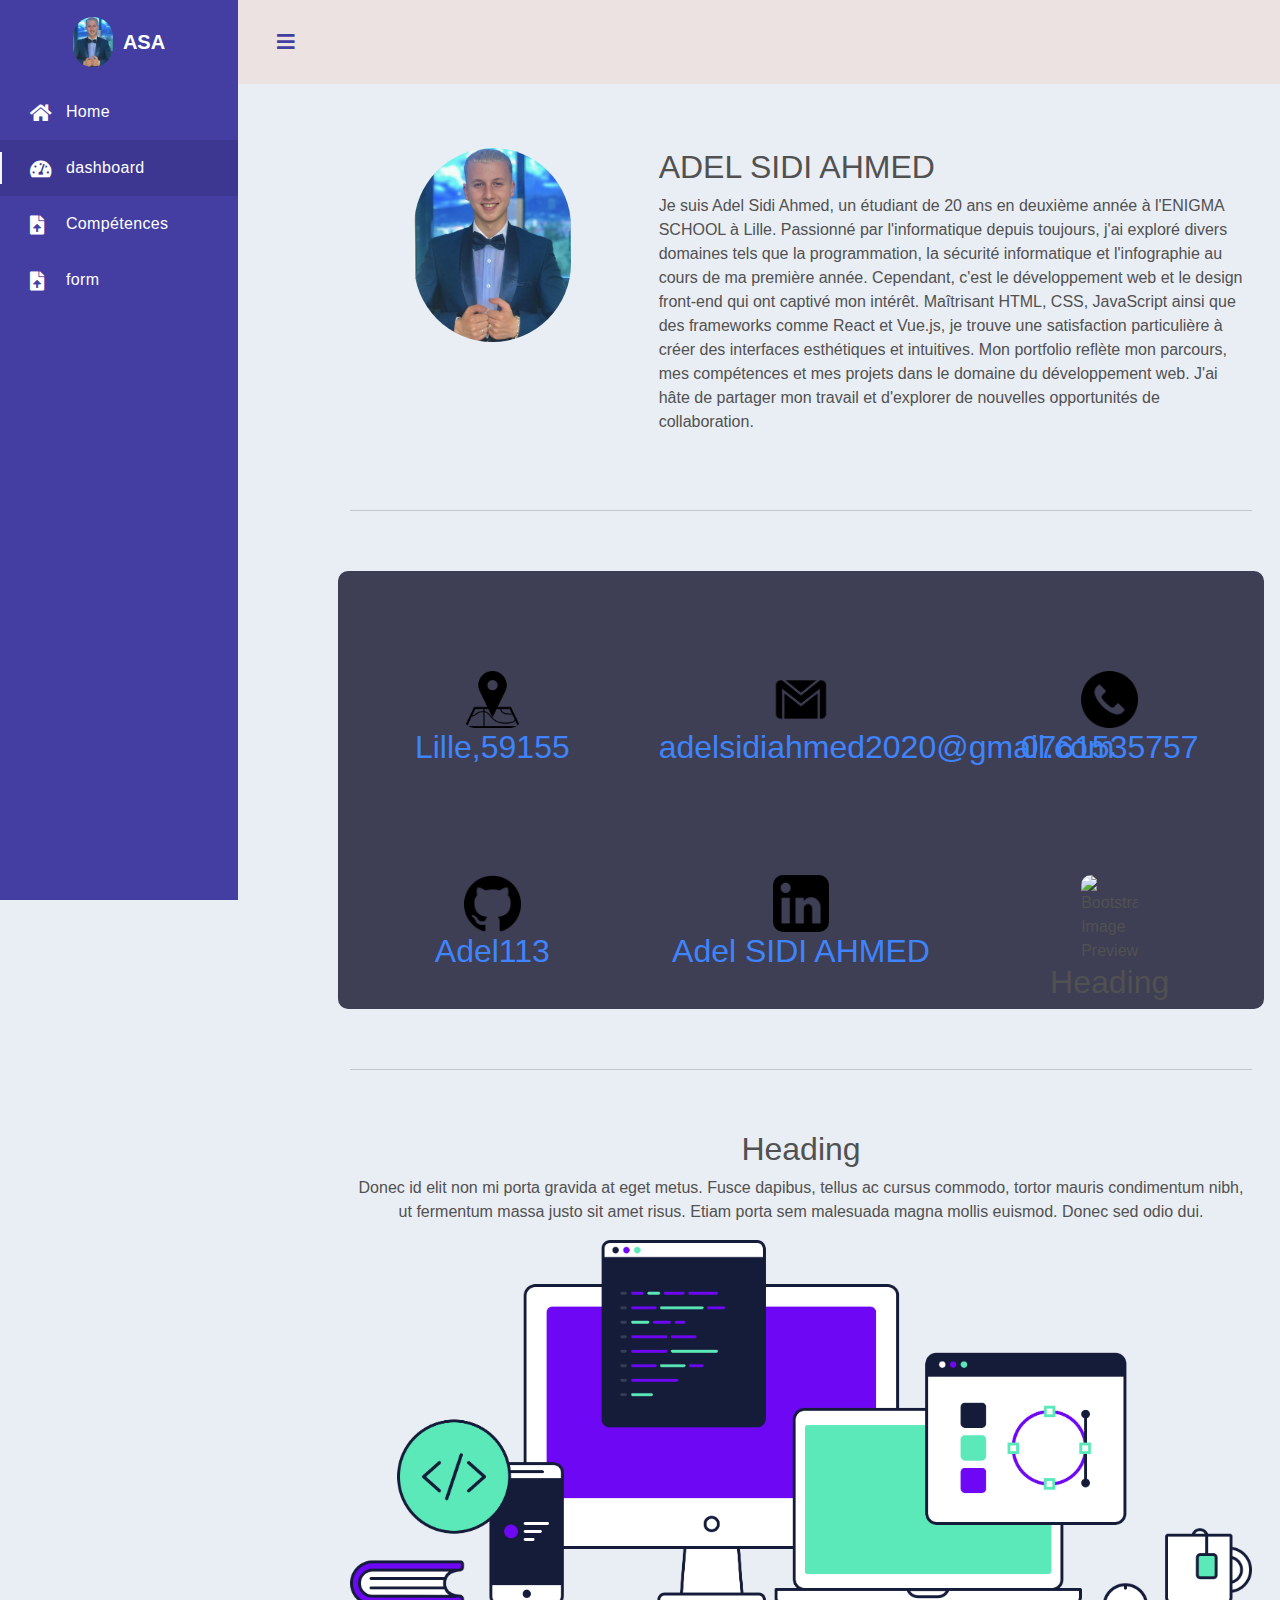
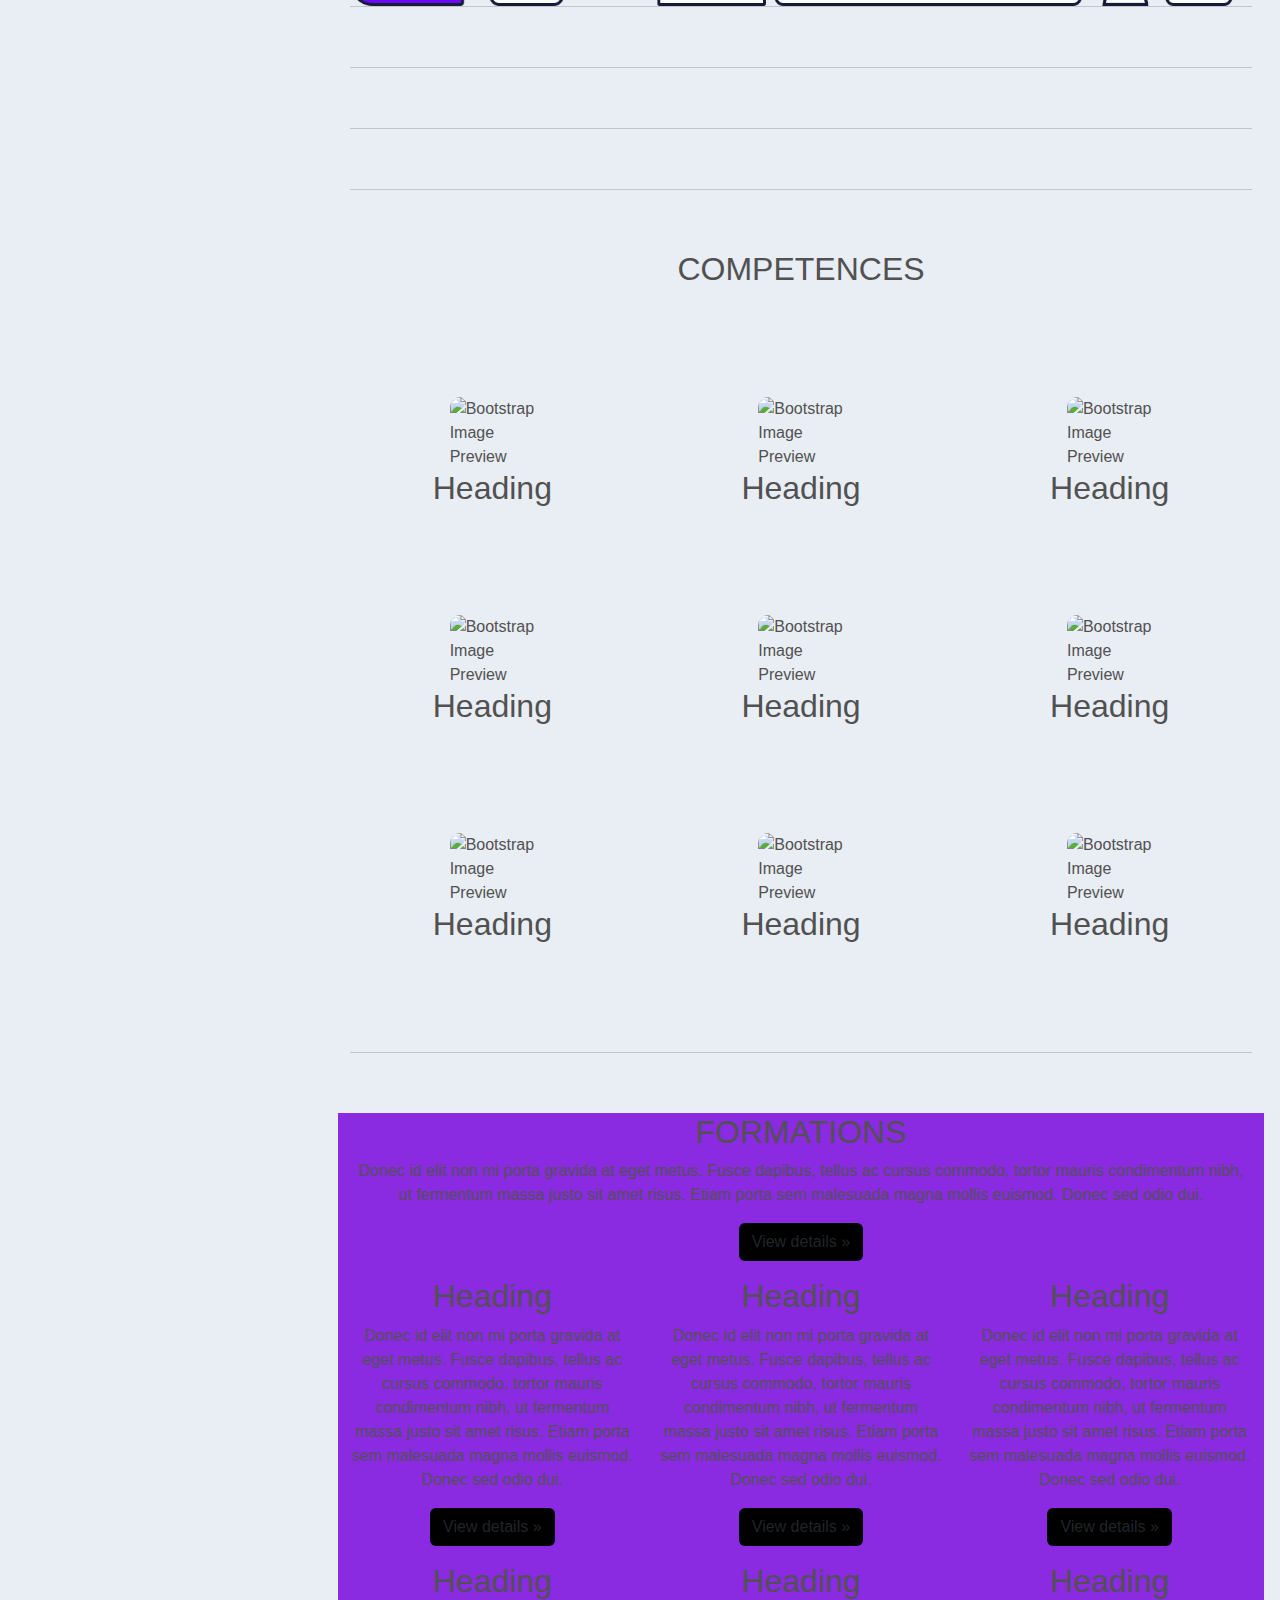
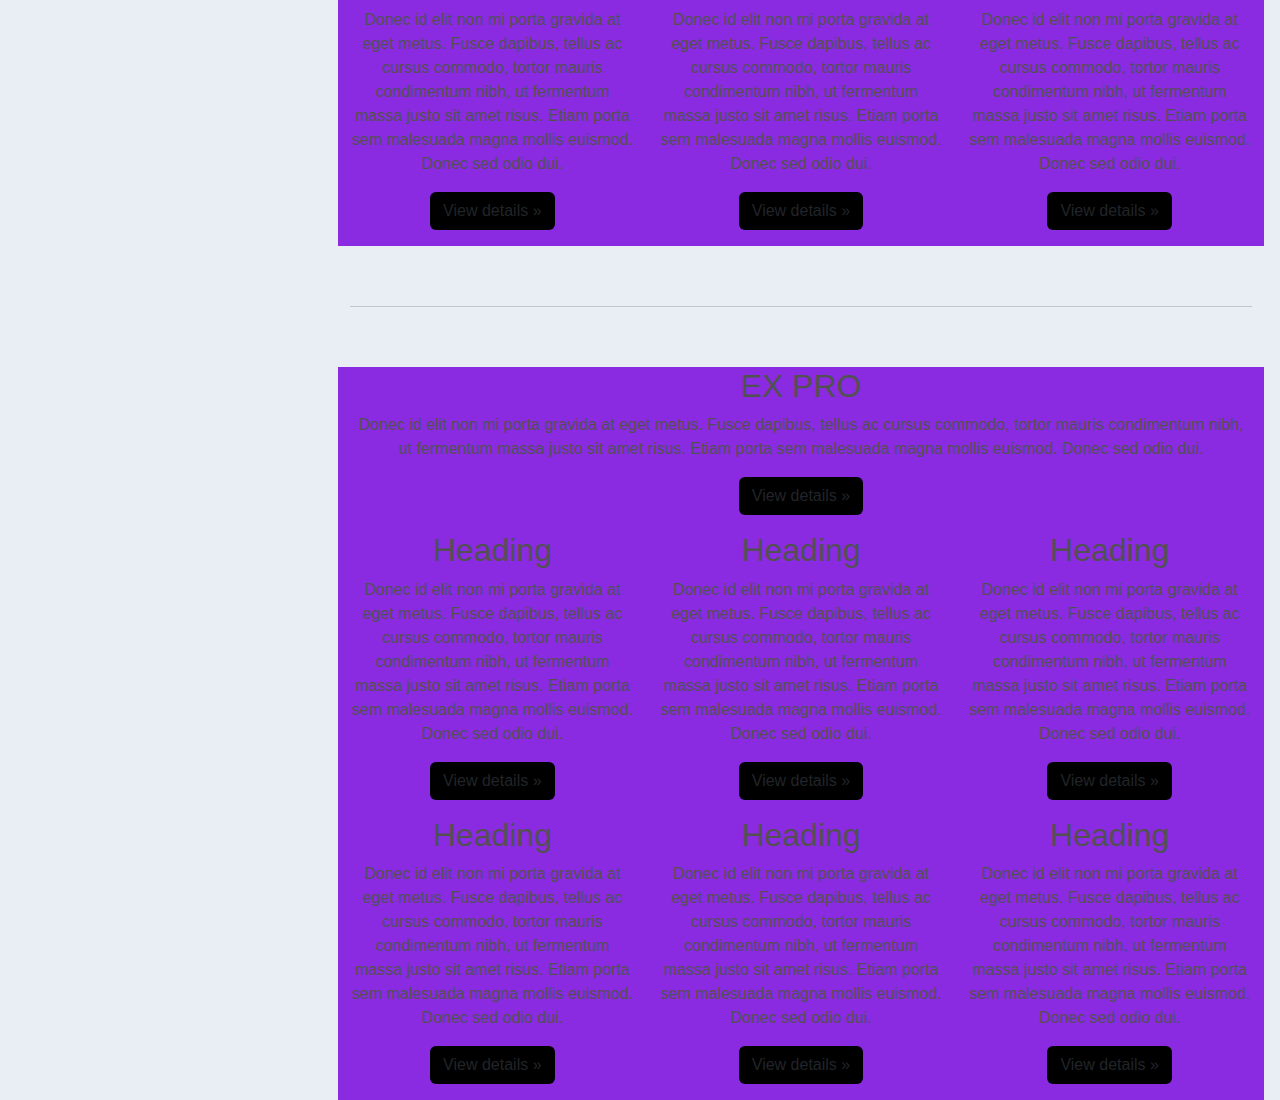
==== commit b6ccc0ee: "j'ai bien structuré la pages, et j'ai ajouté une navbar bien compléte" ====
--- a/index.html
+++ b/index.html
@@ -9,359 +9,423 @@
     <link rel="stylesheet" href="https://cdn.jsdelivr.net/npm/bootstrap@5.0.1/dist/css/bootstrap.min.css">
     <link rel="stylesheet" href="https://use.fontawesome.com/releases/v5.7.2/css/all.css">
     <link rel="stylesheet" href="style/style.css">
-    <script src="https://cdnjs.cloudflare.com/ajax/libs/waypoints/4.0.1/noframework.waypoints.min.js"></script>
-
-    <title>Document</title>
+    
+
+    
  
 
 </head>
 <body>
-  
-
-  <nav class="navbar navbar-expand-sm bg-dark navbar-dark " >
-    <div class="container-fluid">
-      <a class="navbar-brand" href="#" ">
-        <img src="pictures/ADELCV.PNG" alt="Avatar Logo" style="width:40px;" class="rounded-circle"> 
-      </a>
-      <ul class="navbar-nav">
-      <li class="nav-item">
-        <a class="nav-link " href="#">Active</a>
-      </li>
-     <li class="nav-item">
-        <a class="nav-link" href="#">Link</a>
-      </li>
-      <li class="nav-item">
-        <a class="nav-link" href="#">Link</a>
-      </li>
-      <li class="nav-item">
-        <a class="nav-link disabled" href="#">Disabled</a>
-      </li>
-    </ul>
+  <div class='dashboard'>
+    <div class="dashboard-nav">
+        <header>
+          <a href="#!" class="menu-toggle">
+            <i class="fas fa-bars"></i>
+          </a>
+          <a href="#" class="brand-logo">
+            <img class="menuasa" src="pictures/ADELCV.PNG" alt="">
+            <span>ASA</span>
+          </a>
+        </header>
+        <nav class="dashboard-nav-list">
+            <a href="#" class="dashboard-nav-item">
+              <i class="fas fa-home">
+  
+              </i>
+              Home 
+            </a>
+            <a href="#" class="dashboard-nav-item active">
+              <i class="fas fa-tachometer-alt">
+  
+              </i> dashboard
+            </a>
+            <a href="#" class="dashboard-nav-item" id="CompétencesLink">
+              <i class="fas fa-file-upload"></i> Compétences 
+            </a>
+            <a href="#" class="dashboard-nav-item" id="FormationsLink">
+              <i class="fas fa-file-upload"></i> form
+            </a>
+            
+            
+            
+          
+        </nav>
     </div>
-  </nav>
-  
-
-    <hr class="featurette-divider">
+
+
+
+  
+
+  
+  <div class='dashboard-app'>
+    <header class='dashboard-toolbar'><a href="#!" class="menu-toggle"><i class="fas fa-bars"></i></a></header>
+    <div class='dashboard-content'>
+        <div class='container'>
+          <div class="row">
+            <div class="col-md-4">
+              
+              <img class="avatar" alt="Bootstrap Image Preview" src="pictures/ADELCV.PNG" style="margin-bottom: 60px; border-radius: 80px;" />
+            </div>
+            <div class="col-md-8">
+              <h2>
+                ADEL SIDI AHMED
+              </h2>
+              <p>
+                Je suis Adel Sidi Ahmed, un étudiant de 20 ans en deuxième année à l'ENIGMA SCHOOL à Lille. Passionné par l'informatique depuis toujours, j'ai exploré divers domaines tels que la programmation, la sécurité informatique et l'infographie au cours de ma première année. Cependant, c'est le développement web et le design front-end qui ont captivé mon intérêt. Maîtrisant HTML, CSS, JavaScript ainsi que des frameworks comme React et Vue.js, je trouve une satisfaction particulière à créer des interfaces esthétiques et intuitives. Mon portfolio reflète mon parcours, mes compétences et mes projets dans le domaine du développement web. J'ai hâte de partager mon travail et d'explorer de nouvelles opportunités de collaboration.
+              </p>
+              <i class="bi bi-envelope-at-fill"></i>
+              
+            </div>
+            
+          </div>
+          
+        
+          
+          <hr class="featurette-divider">
+         
+          <div class="row coordonnees" style="background-color: rgb(62, 62, 85); border-radius: 10px; " >
+            <div class="col-md-4">
+              <img alt="Bootstrap Image Preview" src="pictures/adresse.png" />
+              <h2 style="text-align: center;">
+                <a href="https://www.google.com/maps/place/59155+Faches-Thumesnil/@50.5955681,3.0713515,14z/data=!3m1!4b1!4m6!3m5!1s0x47c2d4356fdfaf7b:0x1c0af141f1250070!8m2!3d50.5948385!4d3.0735552!16s%2Fg%2F1tcwq8xs?entry=ttu">Lille,59155</a>
+              </h2>
+            </div>
+            <div class="col-md-4">
+              <img alt="Bootstrap Image Preview" src="pictures/gmail.png.png" />
+              <h2 style="text-align: center;">
+                <a href="mailto:adelsidiahmed2020@gmail.com">adelsidiahmed2020@gmail.com</a>
+              </h2>
+      
+            </div>
+            <div class="col-md-4">
+              <img alt="Bootstrap Image Preview" src="pictures/num.png" />
+              <h2 style="text-align: center;">
+                <a href="tel:+33761535757">0761535757</a>
+              </h2>
+            </div>
+          
+            <div class="col-md-4">
+              <img alt="Bootstrap Image Preview" src="pictures/github-logo.png" />
+              <h2 style="text-align: center;">
+                <a href="#">Adel113</a>
+              </h2>
+            </div>
+            <div class="col-md-4">
+              <img alt="Bootstrap Image Preview" src="pictures/linkedin.png" />
+              <h2 style="text-align: center;">
+                <a href="#">Adel SIDI AHMED </a>
+              </h2>
+      
+            </div>
+            <div class="col-md-4">
+              <img alt="Bootstrap Image Preview" src="https://www.layoutit.com/img/sports-q-c-140-140-3.jpg" />
+              <h2 style="text-align: center;">
+                Heading
+              </h2>
+            </div>
+            
+              
+              
+            </div>
+          
+        
+      
+            <hr class="featurette-divider">
+      
+            <div class="row">
+              <div class="col-md-12">
+                <h2 style="text-align: center;">
+                  Heading
+                </h2>
+                <p style="text-align: center;">
+                  Donec id elit non mi porta gravida at eget metus. Fusce dapibus, tellus ac cursus commodo, tortor mauris condimentum nibh, ut fermentum massa justo sit amet risus. Etiam porta sem malesuada magna mollis euismod. Donec sed odio dui.
+                </p>
+                
+                <div class="row">
+                  <div class="col-md-12  ">
+                    <div class="bounce-top scroll-animation">
+                      <img style="display: block; width: 100%;alt="Bootstrap Image Preview" src="pictures/centre.png"  />
+                      <!-- Votre contenu ici -->
+                    </div>
+                    
+                  </div>
+                </div>
+              </div>
+            </div>
+      
+            <hr class="featurette-divider12" style="margin:  0; margin-bottom: 60px;">
+      
+      
+      
+            
+            <section id="competencesSection">
+              <hr class="featurette-divider12" style="margin:  0; margin-bottom: 60px;">
+              <hr class="featurette-divider12" style="margin:  0; margin-bottom: 60px;">
+              <hr class="featurette-divider12" style="margin:  0; margin-bottom: 60px;">
+              
+              <!-- Contenu de la section compétences -->
+              <h2 style="text-align: center;">
+                COMPETENCES
+              </h2>
+              
+              <div class="row images-competences " style="margin-bottom: 100px;">
+                <div class="col-md-4">
+                  <img alt="Bootstrap Image Preview" src="https://www.layoutit.com/img/sports-q-c-140-140-3.jpg" />
+                  <h2 style="text-align: center;">
+                    Heading
+                  </h2>
+                </div>
+                <div class="col-md-4">
+                  <img alt="Bootstrap Image Preview" src="https://www.layoutit.com/img/sports-q-c-140-140-3.jpg" />
+                  <h2 style="text-align: center;">
+                    Heading
+                  </h2>
+        
+                </div>
+                <div class="col-md-4">
+                  <img alt="Bootstrap Image Preview" src="https://www.layoutit.com/img/sports-q-c-140-140-3.jpg" />
+                  <h2 style="text-align: center;">
+                    Heading
+                  </h2>
+                </div>
+              
+                <div class="col-md-4">
+                  <img alt="Bootstrap Image Preview" src="https://www.layoutit.com/img/sports-q-c-140-140-3.jpg" />
+                  <h2 style="text-align: center;">
+                    Heading
+                  </h2>
+                </div>
+                <div class="col-md-4">
+                  <img alt="Bootstrap Image Preview" src="https://www.layoutit.com/img/sports-q-c-140-140-3.jpg" />
+                  <h2 style="text-align: center;">
+                    Heading
+                  </h2>
+        
+                </div>
+                <div class="col-md-4">
+                  <img alt="Bootstrap Image Preview" src="https://www.layoutit.com/img/sports-q-c-140-140-3.jpg" />
+                  <h2 style="text-align: center;">
+                    Heading
+                  </h2>
+                </div>
+              
+                <div class="col-md-4">
+                  <img alt="Bootstrap Image Preview" src="https://www.layoutit.com/img/sports-q-c-140-140-3.jpg" />
+                  <h2 style="text-align: center;">
+                    Heading
+                  </h2>
+                </div>
+                <div class="col-md-4 ">
+                  <img alt="Bootstrap Image Preview" src="https://www.layoutit.com/img/sports-q-c-140-140-3.jpg" />
+                  <h2 style="text-align: center;">
+                    Heading
+                  </h2>
+                  
+                  
+                </div>
+                <div class="col-md-4">
+                  <img alt="Bootstrap Image Preview" src="https://www.layoutit.com/img/sports-q-c-140-140-3.jpg" />
+                  <h2 style="text-align: center;">
+                    Heading
+                  </h2> 
+                </div>
+              </div>
+            </section>
+          
+              
+            
+        
+      
+          <hr class="featurette-divider">
+
+          <section id="FormationsSection">
+            <div class="row expo" style="background-color: blueviolet;">
+              <div class="col-md-12 expo">
+                <h2>
+                  FORMATIONS
+                </h2>
+                <p>
+                  Donec id elit non mi porta gravida at eget metus. Fusce dapibus, tellus ac cursus commodo, tortor mauris condimentum nibh, ut fermentum massa justo sit amet risus. Etiam porta sem malesuada magna mollis euismod. Donec sed odio dui.
+                </p>
+                <p>
+                  <a class="btn" href="#">View details »</a>
+                </p>
+                <div class="row">
+                  <div class="col-md-4">
+                    <h2 >
+                      Heading
+                    </h2>
+                    <p>
+                      Donec id elit non mi porta gravida at eget metus. Fusce dapibus, tellus ac cursus commodo, tortor mauris condimentum nibh, ut fermentum massa justo sit amet risus. Etiam porta sem malesuada magna mollis euismod. Donec sed odio dui.
+                    </p>
+                    <p>
+                      <a class="btn" href="#">View details »</a>
+                    </p>
+                  </div>
+                  <div class="col-md-4">
+                    <h2>
+                      Heading
+                    </h2>
+                    <p>
+                      Donec id elit non mi porta gravida at eget metus. Fusce dapibus, tellus ac cursus commodo, tortor mauris condimentum nibh, ut fermentum massa justo sit amet risus. Etiam porta sem malesuada magna mollis euismod. Donec sed odio dui.
+                    </p>
+                    <p>
+                      <a class="btn" href="#">View details »</a>
+                    </p>
+                  </div>
+                  <div class="col-md-4">
+                    <h2>
+                      Heading
+                    </h2>
+                    <p>
+                      Donec id elit non mi porta gravida at eget metus. Fusce dapibus, tellus ac cursus commodo, tortor mauris condimentum nibh, ut fermentum massa justo sit amet risus. Etiam porta sem malesuada magna mollis euismod. Donec sed odio dui.
+                    </p>
+                    <p>
+                      <a class="btn" href="#">View details »</a>
+                    </p>
+                  </div>
+                </div>
+                <div class="row">
+                  <div class="col-md-4">
+                    <h2>
+                      Heading
+                    </h2>
+                    <p>
+                      Donec id elit non mi porta gravida at eget metus. Fusce dapibus, tellus ac cursus commodo, tortor mauris condimentum nibh, ut fermentum massa justo sit amet risus. Etiam porta sem malesuada magna mollis euismod. Donec sed odio dui.
+                    </p>
+                    <p>
+                      <a class="btn" href="#">View details »</a>
+                    </p>
+                  </div>
+                  <div class="col-md-4">
+                    <h2>
+                      Heading
+                    </h2>
+                    <p>
+                      Donec id elit non mi porta gravida at eget metus. Fusce dapibus, tellus ac cursus commodo, tortor mauris condimentum nibh, ut fermentum massa justo sit amet risus. Etiam porta sem malesuada magna mollis euismod. Donec sed odio dui.
+                    </p>
+                    <p>
+                      <a class="btn" href="#">View details »</a>
+                    </p>
+                  </div>
+                  <div class="col-md-4">
+                    <h2>
+                      Heading
+                    </h2>
+                    <p>
+                      Donec id elit non mi porta gravida at eget metus. Fusce dapibus, tellus ac cursus commodo, tortor mauris condimentum nibh, ut fermentum massa justo sit amet risus. Etiam porta sem malesuada magna mollis euismod. Donec sed odio dui.
+                    </p>
+                    <p>
+                      <a class="btn" href="#">View details »</a>
+                    </p>
+                  </div>
+                </div>
+              </div>
+            </div>
+
+          </section>
+      
+      
+          
+            
+          <hr class="featurette-divider">
     
-
-    <div class="row">
-      <div class="col-md-4">
-        <img class="avatar" alt="Bootstrap Image Preview" src="pictures/ADELCV.PNG" style="margin-bottom: 60px; border-radius: 80px;" />
-      </div>
-      <div class="col-md-8">
-        <h2>
-          ADEL SIDI AHMED
-        </h2>
-        <p>
-          Je suis Adel Sidi Ahmed, un étudiant de 20 ans en deuxième année à l'ENIGMA SCHOOL à Lille. Passionné par l'informatique depuis toujours, j'ai exploré divers domaines tels que la programmation, la sécurité informatique et l'infographie au cours de ma première année. Cependant, c'est le développement web et le design front-end qui ont captivé mon intérêt. Maîtrisant HTML, CSS, JavaScript ainsi que des frameworks comme React et Vue.js, je trouve une satisfaction particulière à créer des interfaces esthétiques et intuitives. Mon portfolio reflète mon parcours, mes compétences et mes projets dans le domaine du développement web. J'ai hâte de partager mon travail et d'explorer de nouvelles opportunités de collaboration.
-        </p>
-        <i class="bi bi-envelope-at-fill"></i>
-        
-      </div>
-      
-    </div>
-    
-  </nav> 
-    
-    <hr class="featurette-divider">
-   
-    <div class="row coordonnees" style="background-color: blue;" >
-      <div class="col-md-4">
-        <img alt="Bootstrap Image Preview" src="pictures/adresse.png" />
-        <h2 style="text-align: center;">
-          Heading
-        </h2>
-      </div>
-      <div class="col-md-4">
-        <img alt="Bootstrap Image Preview" src="pictures/gmail.png.png" />
-        <h2 style="text-align: center;">
-          Heading
-        </h2>
-
-      </div>
-      <div class="col-md-4">
-        <img alt="Bootstrap Image Preview" src="pictures/num.png" />
-        <h2 style="text-align: center;">
-          Heading
-        </h2>
-      </div>
-    
-      <div class="col-md-4">
-        <img alt="Bootstrap Image Preview" src="pictures/github-logo.png" />
-        <h2 style="text-align: center;">
-          Heading
-        </h2>
-      </div>
-      <div class="col-md-4">
-        <img alt="Bootstrap Image Preview" src="pictures/linkedin.png" />
-        <h2 style="text-align: center;">
-          Heading
-        </h2>
-
-      </div>
-      <div class="col-md-4">
-        <img alt="Bootstrap Image Preview" src="https://www.layoutit.com/img/sports-q-c-140-140-3.jpg" />
-        <h2 style="text-align: center;">
-          Heading
-        </h2>
-      </div>
-      
-        
-        
-      </div>
-    
-  
-
-      <hr class="featurette-divider">
-
-      <div class="row">
-        <div class="col-md-12">
-          <h2 style="text-align: center;">
-            Heading
-          </h2>
-          <p style="text-align: center;">
-            Donec id elit non mi porta gravida at eget metus. Fusce dapibus, tellus ac cursus commodo, tortor mauris condimentum nibh, ut fermentum massa justo sit amet risus. Etiam porta sem malesuada magna mollis euismod. Donec sed odio dui.
-          </p>
-          
-          <div class="row">
-            <div class="col-md-12  ">
-              <div class="bounce-top scroll-animation">
-                <img style="display: block; width: 100%;alt="Bootstrap Image Preview" src="pictures/centre.png"  />
-                <!-- Votre contenu ici -->
+          <div class="row expo" style="background-color: blueviolet;">
+            <div class="col-md-12 expo">
+              <h2>
+                EX PRO
+              </h2>
+              <p>
+                Donec id elit non mi porta gravida at eget metus. Fusce dapibus, tellus ac cursus commodo, tortor mauris condimentum nibh, ut fermentum massa justo sit amet risus. Etiam porta sem malesuada magna mollis euismod. Donec sed odio dui.
+              </p>
+              <p>
+                <a class="btn" href="#">View details »</a>
+              </p>
+              <div class="row">
+                <div class="col-md-4">
+                  <h2 >
+                    Heading
+                  </h2>
+                  <p>
+                    Donec id elit non mi porta gravida at eget metus. Fusce dapibus, tellus ac cursus commodo, tortor mauris condimentum nibh, ut fermentum massa justo sit amet risus. Etiam porta sem malesuada magna mollis euismod. Donec sed odio dui.
+                  </p>
+                  <p>
+                    <a class="btn" href="#">View details »</a>
+                  </p>
+                </div>
+                <div class="col-md-4">
+                  <h2>
+                    Heading
+                  </h2>
+                  <p>
+                    Donec id elit non mi porta gravida at eget metus. Fusce dapibus, tellus ac cursus commodo, tortor mauris condimentum nibh, ut fermentum massa justo sit amet risus. Etiam porta sem malesuada magna mollis euismod. Donec sed odio dui.
+                  </p>
+                  <p>
+                    <a class="btn" href="#">View details »</a>
+                  </p>
+                </div>
+                <div class="col-md-4">
+                  <h2>
+                    Heading
+                  </h2>
+                  <p>
+                    Donec id elit non mi porta gravida at eget metus. Fusce dapibus, tellus ac cursus commodo, tortor mauris condimentum nibh, ut fermentum massa justo sit amet risus. Etiam porta sem malesuada magna mollis euismod. Donec sed odio dui.
+                  </p>
+                  <p>
+                    <a class="btn" href="#">View details »</a>
+                  </p>
+                </div>
               </div>
-              
+              <div class="row">
+                <div class="col-md-4">
+                  <h2>
+                    Heading
+                  </h2>
+                  <p>
+                    Donec id elit non mi porta gravida at eget metus. Fusce dapibus, tellus ac cursus commodo, tortor mauris condimentum nibh, ut fermentum massa justo sit amet risus. Etiam porta sem malesuada magna mollis euismod. Donec sed odio dui.
+                  </p>
+                  <p>
+                    <a class="btn" href="#">View details »</a>
+                  </p>
+                </div>
+                <div class="col-md-4">
+                  <h2>
+                    Heading
+                  </h2>
+                  <p>
+                    Donec id elit non mi porta gravida at eget metus. Fusce dapibus, tellus ac cursus commodo, tortor mauris condimentum nibh, ut fermentum massa justo sit amet risus. Etiam porta sem malesuada magna mollis euismod. Donec sed odio dui.
+                  </p>
+                  <p>
+                    <a class="btn" href="#">View details »</a>
+                  </p>
+                </div>
+                <div class="col-md-4">
+                  <h2>
+                    Heading
+                  </h2>
+                  <p>
+                    Donec id elit non mi porta gravida at eget metus. Fusce dapibus, tellus ac cursus commodo, tortor mauris condimentum nibh, ut fermentum massa justo sit amet risus. Etiam porta sem malesuada magna mollis euismod. Donec sed odio dui.
+                  </p>
+                  <p>
+                    <a class="btn" href="#">View details »</a>
+                  </p>
+                </div>
+              </div>
             </div>
           </div>
         </div>
-      </div>
-
-      <hr class="featurette-divider12" style="margin:  0; margin-bottom: 60px;">
-
-
-
-      <h2 style="text-align: center;">
-        COMPETENCES
-      </h2>
-      
-      <p>
-        <a class="btn" href="#">ezfzfe</a>
-      </p>
-      <div class="row images-competences " style="margin-bottom: 100px;">
-        <div class="col-md-4">
-          <img alt="Bootstrap Image Preview" src="https://www.layoutit.com/img/sports-q-c-140-140-3.jpg" />
-          <h2 style="text-align: center;">
-            Heading
-          </h2>
-        </div>
-        <div class="col-md-4">
-          <img alt="Bootstrap Image Preview" src="https://www.layoutit.com/img/sports-q-c-140-140-3.jpg" />
-          <h2 style="text-align: center;">
-            Heading
-          </h2>
-
-        </div>
-        <div class="col-md-4">
-          <img alt="Bootstrap Image Preview" src="https://www.layoutit.com/img/sports-q-c-140-140-3.jpg" />
-          <h2 style="text-align: center;">
-            Heading
-          </h2>
-        </div>
-      
-        <div class="col-md-4">
-          <img alt="Bootstrap Image Preview" src="https://www.layoutit.com/img/sports-q-c-140-140-3.jpg" />
-          <h2 style="text-align: center;">
-            Heading
-          </h2>
-        </div>
-        <div class="col-md-4">
-          <img alt="Bootstrap Image Preview" src="https://www.layoutit.com/img/sports-q-c-140-140-3.jpg" />
-          <h2 style="text-align: center;">
-            Heading
-          </h2>
-
-        </div>
-        <div class="col-md-4">
-          <img alt="Bootstrap Image Preview" src="https://www.layoutit.com/img/sports-q-c-140-140-3.jpg" />
-          <h2 style="text-align: center;">
-            Heading
-          </h2>
-        </div>
-      
-        <div class="col-md-4">
-          <img alt="Bootstrap Image Preview" src="https://www.layoutit.com/img/sports-q-c-140-140-3.jpg" />
-          <h2 style="text-align: center;">
-            Heading
-          </h2>
-          
-          
-        </div>
-        <div class="col-md-4 ">
-          <img alt="Bootstrap Image Preview" src="https://www.layoutit.com/img/sports-q-c-140-140-3.jpg" />
-          <h2 style="text-align: center;">
-            Heading
-          </h2>
-          
-          
-        </div>
-        <div class="col-md-4">
-          <img alt="Bootstrap Image Preview" src="https://www.layoutit.com/img/sports-q-c-140-140-3.jpg" />
-          <h2 style="text-align: center;">
-            Heading
-          </h2>
-          
-          
-        </div>
-      </div>
-      
-        
-      </div>
-    </div>
-
-    <hr class="featurette-divider">
-
-
-    <div class="row formations " style="background-color: brown;">
-      <div class="col-md-12">
-        <h2 style="text-align: center;">
-          FORMATIONS
-        </h2>
-        <p>
-          Donec id elit non mi porta gravida at eget metus. Fusce dapibus, tellus ac cursus commodo, tortor mauris condimentum nibh, ut fermentum massa justo sit amet risus. Etiam porta sem malesuada magna mollis euismod. Donec sed odio dui.
-        </p>
-        <p>
-          <a class="btn" href="#">View details »</a>
-        </p>
-        <div class="row">
-          <div class="col-md-4">
-            <h2 style="text-align: center;">
-              Heading
-            </h2>
-            <p>
-              Donec id elit non mi porta gravida at eget metus. Fusce dapibus, tellus ac cursus commodo, tortor mauris condimentum nibh, ut fermentum massa justo sit amet risus. Etiam porta sem malesuada magna mollis euismod. Donec sed odio dui.
-            </p>
-            
-          </div>
-          <div class="col-md-4">
-            <h2 style="text-align: center;">
-              Heading
-            </h2>
-            <p>
-              Donec id elit non mi porta gravida at eget metus. Fusce dapibus, tellus ac cursus commodo, tortor mauris condimentum nibh, ut fermentum massa justo sit amet risus. Etiam porta sem malesuada magna mollis euismod. Donec sed odio dui.
-            </p>
-            
-          </div>
-          <div class="col-md-4">
-            <h2 style="text-align: center;">
-              Heading
-            </h2>
-            <p>
-              Donec id elit non mi porta gravida at eget metus. Fusce dapibus, tellus ac cursus commodo, tortor mauris condimentum nibh, ut fermentum massa justo sit amet risus. Etiam porta sem malesuada magna mollis euismod. Donec sed odio dui.
-            </p>
-            
-          </div>
-        </div>
-      </div>
-    </div>
-
-
-    <hr class="featurette-divider">
-
-
-
-
-    <div class="row expo" style="background-color: blueviolet;">
-      <div class="col-md-12 expo">
-        <h2>
-          EX PRO
-        </h2>
-        <p>
-          Donec id elit non mi porta gravida at eget metus. Fusce dapibus, tellus ac cursus commodo, tortor mauris condimentum nibh, ut fermentum massa justo sit amet risus. Etiam porta sem malesuada magna mollis euismod. Donec sed odio dui.
-        </p>
-        <p>
-          <a class="btn" href="#">View details »</a>
-        </p>
-        <div class="row">
-          <div class="col-md-4">
-            <h2 >
-              Heading
-            </h2>
-            <p>
-              Donec id elit non mi porta gravida at eget metus. Fusce dapibus, tellus ac cursus commodo, tortor mauris condimentum nibh, ut fermentum massa justo sit amet risus. Etiam porta sem malesuada magna mollis euismod. Donec sed odio dui.
-            </p>
-            <p>
-              <a class="btn" href="#">View details »</a>
-            </p>
-          </div>
-          <div class="col-md-4">
-            <h2>
-              Heading
-            </h2>
-            <p>
-              Donec id elit non mi porta gravida at eget metus. Fusce dapibus, tellus ac cursus commodo, tortor mauris condimentum nibh, ut fermentum massa justo sit amet risus. Etiam porta sem malesuada magna mollis euismod. Donec sed odio dui.
-            </p>
-            <p>
-              <a class="btn" href="#">View details »</a>
-            </p>
-          </div>
-          <div class="col-md-4">
-            <h2>
-              Heading
-            </h2>
-            <p>
-              Donec id elit non mi porta gravida at eget metus. Fusce dapibus, tellus ac cursus commodo, tortor mauris condimentum nibh, ut fermentum massa justo sit amet risus. Etiam porta sem malesuada magna mollis euismod. Donec sed odio dui.
-            </p>
-            <p>
-              <a class="btn" href="#">View details »</a>
-            </p>
-          </div>
-        </div>
-        <div class="row">
-          <div class="col-md-4">
-            <h2>
-              Heading
-            </h2>
-            <p>
-              Donec id elit non mi porta gravida at eget metus. Fusce dapibus, tellus ac cursus commodo, tortor mauris condimentum nibh, ut fermentum massa justo sit amet risus. Etiam porta sem malesuada magna mollis euismod. Donec sed odio dui.
-            </p>
-            <p>
-              <a class="btn" href="#">View details »</a>
-            </p>
-          </div>
-          <div class="col-md-4">
-            <h2>
-              Heading
-            </h2>
-            <p>
-              Donec id elit non mi porta gravida at eget metus. Fusce dapibus, tellus ac cursus commodo, tortor mauris condimentum nibh, ut fermentum massa justo sit amet risus. Etiam porta sem malesuada magna mollis euismod. Donec sed odio dui.
-            </p>
-            <p>
-              <a class="btn" href="#">View details »</a>
-            </p>
-          </div>
-          <div class="col-md-4">
-            <h2>
-              Heading
-            </h2>
-            <p>
-              Donec id elit non mi porta gravida at eget metus. Fusce dapibus, tellus ac cursus commodo, tortor mauris condimentum nibh, ut fermentum massa justo sit amet risus. Etiam porta sem malesuada magna mollis euismod. Donec sed odio dui.
-            </p>
-            <p>
-              <a class="btn" href="#">View details »</a>
-            </p>
-          </div>
-        </div>
-      </div>
+        
     </div>
   </div>
-
-  
-
-  
-
-
-  <script src="js/bootstrap.bundle.min.js"></script>
-  <script src="https://cdn.jsdelivr.net/npm/bootstrap@5.3.0-alpha3/dist/js/bootstrap.bundle.min.js" integrity="sha384-ENjdO4Dr2bkBIFxQpeoTz1HIcje39Wm4jDKdf19U8gI4ddQ3GYNS7NTKfAdVQSZe" crossorigin="anonymous"></script>
-  <script src="js/app.js"></script>
+  
+
+
+
+    <script src="js/bootstrap.bundle.min.js"></script>
+    <script src="https://code.jquery.com/jquery-3.6.0.min.js"></script>
+    <script src="https://cdn.jsdelivr.net/npm/bootstrap@5.3.0-alpha3/dist/js/bootstrap.bundle.min.js" integrity="sha384-ENjdO4Dr2bkBIFxQpeoTz1HIcje39Wm4jDKdf19U8gI4ddQ3GYNS7NTKfAdVQSZe" crossorigin="anonymous"></script>
+    <script src="js/app.js"></script>
+  
 
 
 
--- a/style/style.css
+++ b/style/style.css
@@ -1,12 +1,363 @@
 
 
-  #header {
-    background-color: #800080
-  }
-  body{
-    margin-left: 0 !important;
-  }
-  
+:root {
+  --font-family-sans-serif: "Open Sans", -apple-system, BlinkMacSystemFont,
+  "Segoe UI", Roboto, "Helvetica Neue", Arial, sans-serif, "Apple Color Emoji",
+  "Segoe UI Emoji", "Segoe UI Symbol", "Noto Color Emoji";
+}
+
+*, *::before, *::after {
+  -webkit-box-sizing: border-box;
+  box-sizing: border-box;
+}
+
+html {
+  font-family: sans-serif;
+  line-height: 1.15;
+  -webkit-text-size-adjust: 100%;
+  -webkit-tap-highlight-color: rgba(0, 0, 0, 0);
+}
+
+nav {
+  display: block;
+}
+
+body {
+  margin: 0;
+  font-family: "Open Sans", -apple-system, BlinkMacSystemFont, "Segoe UI",
+  Roboto, "Helvetica Neue", Arial, sans-serif, "Apple Color Emoji",
+  "Segoe UI Emoji", "Segoe UI Symbol", "Noto Color Emoji";
+  font-size: 1rem;
+  font-weight: 400;
+  line-height: 1.5;
+  color: #515151;
+  text-align: left;
+  background-color: #e9edf4;
+}
+
+h1, h2, h3, h4, h5, h6 {
+  margin-top: 0;
+  margin-bottom: 0.5rem;
+}
+
+p {
+  margin-top: 0;
+  margin-bottom: 1rem;
+}
+
+a {
+  color: #3f84fc;
+  text-decoration: none;
+  background-color: transparent;
+}
+
+a:hover {
+  color: #0458eb;
+  text-decoration: underline;
+}
+
+h1, h2, h3, h4, h5, h6, .h1, .h2, .h3, .h4, .h5, .h6 {
+  font-family: "Nunito", sans-serif;
+  margin-bottom: 0.5rem;
+  font-weight: 500;
+  line-height: 1.2;
+}
+
+h1, .h1 {
+  font-size: 2.5rem;
+  font-weight: normal;
+}
+
+.card {
+  position: relative;
+  display: -webkit-box;
+  display: -webkit-flex;
+  display: -ms-flexbox;
+  display: flex;
+  -webkit-box-orient: vertical;
+  -webkit-box-direction: normal;
+  -webkit-flex-direction: column;
+  -ms-flex-direction: column;
+  flex-direction: column;
+  min-width: 0;
+  word-wrap: break-word;
+  background-color: #fff;
+  background-clip: border-box;
+  border: 1px solid rgba(0, 0, 0, 0.125);
+  border-radius: 0;
+}
+
+.card-body {
+  -webkit-box-flex: 1;
+  -webkit-flex: 1 1 auto;
+  -ms-flex: 1 1 auto;
+  flex: 1 1 auto;
+  padding: 1.25rem;
+}
+
+.card-header {
+  padding: 0.75rem 1.25rem;
+  margin-bottom: 0;
+  background-color: rgba(0, 0, 0, 0.03);
+  border-bottom: 1px solid rgba(0, 0, 0, 0.125);
+  text-align: center;
+}
+
+.dashboard {
+  display: -webkit-box;
+  display: -webkit-flex;
+  display: -ms-flexbox;
+  display: flex;
+  min-height: 100vh;
+}
+
+.dashboard-app {
+  display: -webkit-box;
+  display: -webkit-flex;
+  display: -ms-flexbox;
+  display: flex;
+  -webkit-box-orient: vertical;
+  -webkit-box-direction: normal;
+  -webkit-flex-direction: column;
+  -ms-flex-direction: column;
+  flex-direction: column;
+  -webkit-box-flex: 2;
+  -webkit-flex-grow: 2;
+  -ms-flex-positive: 2;
+  flex-grow: 2;
+  margin-top: 84px;
+}
+
+
+
+.dashboard-nav {
+  min-width: 238px;
+  position: fixed;
+  left: 0;
+  top: 0;
+  bottom: 0;
+  overflow: auto;
+  background-color: #000000;
+}
+
+.dashboard-compact .dashboard-nav {
+  display: none;
+}
+
+.dashboard-nav header {
+  min-height: 84px;
+  padding: 8px 27px;
+  display: -webkit-box;
+  display: -webkit-flex;
+  display: -ms-flexbox;
+  display: flex;
+  -webkit-box-pack: center;
+  -webkit-justify-content: center;
+  -ms-flex-pack: center;
+  justify-content: center;
+  -webkit-box-align: center;
+  -webkit-align-items: center;
+  -ms-flex-align: center;
+  align-items: center;
+}
+
+.dashboard-nav header .menu-toggle {
+  display: none;
+  margin-right: auto;
+}
+
+.dashboard-nav a {
+  color: #515151;
+}
+
+.dashboard-nav a:hover {
+  text-decoration: none;
+}
+
+.dashboard-nav {
+  background-color: #443ea2;
+}
+
+.dashboard-nav a {
+  color: #fff;
+}
+
+.brand-logo {
+  font-family: "Nunito", sans-serif;
+  font-weight: bold;
+  font-size: 20px;
+  display: -webkit-box;
+  display: -webkit-flex;
+  display: -ms-flexbox;
+  display: flex;
+  color: #515151;
+  -webkit-box-align: center;
+  -webkit-align-items: center;
+  -ms-flex-align: center;
+  align-items: center;
+}
+
+.brand-logo:focus, .brand-logo:active, .brand-logo:hover {
+  color: #dbdbdb;
+  text-decoration: none;
+}
+
+.brand-logo .menuasa {
+  width: 40px;
+  border-radius: 20px;
+  color: #8b4949;
+  font-size: 27px;
+  margin-right: 10px;
+}
+
+.dashboard-nav-list {
+  display: -webkit-box;
+  display: -webkit-flex;
+  display: -ms-flexbox;
+  display: flex;
+  -webkit-box-orient: vertical;
+  -webkit-box-direction: normal;
+  -webkit-flex-direction: column;
+  -ms-flex-direction: column;
+  flex-direction: column;
+}
+
+.dashboard-nav-item {
+  min-height: 56px;
+  padding: 8px 20px 8px 70px;
+  display: -webkit-box;
+  display: -webkit-flex;
+  display: -ms-flexbox;
+  display: flex;
+  -webkit-box-align: center;
+  -webkit-align-items: center;
+  -ms-flex-align: center;
+  align-items: center;
+  letter-spacing: 0.02em;
+  transition: ease-out 0.5s;
+}
+
+.dashboard-nav-item i {
+  width: 36px;
+  font-size: 19px;
+  margin-left: -40px;
+}
+
+.dashboard-nav-item:hover {
+  background: rgba(255, 255, 255, 0.04);
+}
+
+.active {
+  background: rgba(0, 0, 0, 0.1);
+}
+
+.menu-toggle {
+  position: relative;
+  width: 42px;
+  height: 42px;
+  display: -webkit-box;
+  display: -webkit-flex;
+  display: -ms-flexbox;
+  display: flex;
+  -webkit-box-align: center;
+  -webkit-align-items: center;
+  -ms-flex-align: center;
+  align-items: center;
+  -webkit-box-pack: center;
+  -webkit-justify-content: center;
+  -ms-flex-pack: center;
+  justify-content: center;
+  color: #443ea2;
+}
+
+.menu-toggle:hover, .menu-toggle:active, .menu-toggle:focus {
+  text-decoration: none;
+  color: #875de5;
+}
+
+.menu-toggle i {
+  font-size: 20px;
+}
+
+.dashboard-toolbar {
+  min-height: 84px;
+  background-color: #ece2e2;
+  display: -webkit-box;
+  display: -webkit-flex;
+  display: -ms-flexbox;
+  display: flex;
+  -webkit-box-align: center;
+  -webkit-align-items: center;
+  -ms-flex-align: center;
+  align-items: center;
+  padding: 8px 27px;
+  position: fixed;
+  top: 0;
+  right: 0;
+  left: 0;
+  z-index: 1000;
+}
+
+
+
+@media (min-width: 992px) {
+  .dashboard-app {
+      margin-left: 238px;
+  }
+
+  .dashboard-compact .dashboard-app {
+      margin-left: 0;
+  }
+}
+
+
+@media (max-width: 768px) {
+  .dashboard-content {
+      padding: 15px 0px;
+  }
+}
+
+@media (max-width: 992px) {
+  .dashboard-nav {
+      display: none;
+      position: fixed;
+      top: 0;
+      right: 0;
+      left: 0;
+      bottom: 0;
+      z-index: 1070;
+  }
+
+  .dashboard-nav.mobile-show {
+      display: block;
+  }
+}
+
+@media (max-width: 992px) {
+  .dashboard-nav header .menu-toggle {
+      display: -webkit-box;
+      display: -webkit-flex;
+      display: -ms-flexbox;
+      display: flex;
+  }
+}
+
+@media (min-width: 992px) {
+  .dashboard-toolbar {
+      left: 238px;
+  }
+
+  .dashboard-compact .dashboard-toolbar {
+      left: 0;
+  }
+}
+
+.content {
+  margin-left: 250px;
+  padding: 20px;
+}
+
+
   .avatar {
     display: block;
     width: 55%;
@@ -177,6 +528,36 @@
   }
 }
 
+
+
+@media (max-width: 768px) {
+  .content {
+    margin-left: 0; /* Aucune marge à gauche sur les petits écrans */
+  }
+
+  .navbar {
+    position: fixed;
+    width: 0%; /* Barre de navigation prend la largeur de l'écran */
+    z-index: 1; /* Place la barre de navigation au-dessus du contenu */
+  }
+
+  .nav-link {
+    padding: 10px 20px;
+  }
+  .images-competences {
+    display: grid;
+    grid-template-columns: repeat(2, 1fr); /* 2 images par ligne */
+    gap: 20px; /* Espacement entre les images */
+  }
+  
+  .images-competences img {
+    border-radius: 10px;
+    max-width: 100%; /* Pour que les images ne dépassent pas leur conteneur */
+  }
+
+  
+}
+
   
  
 
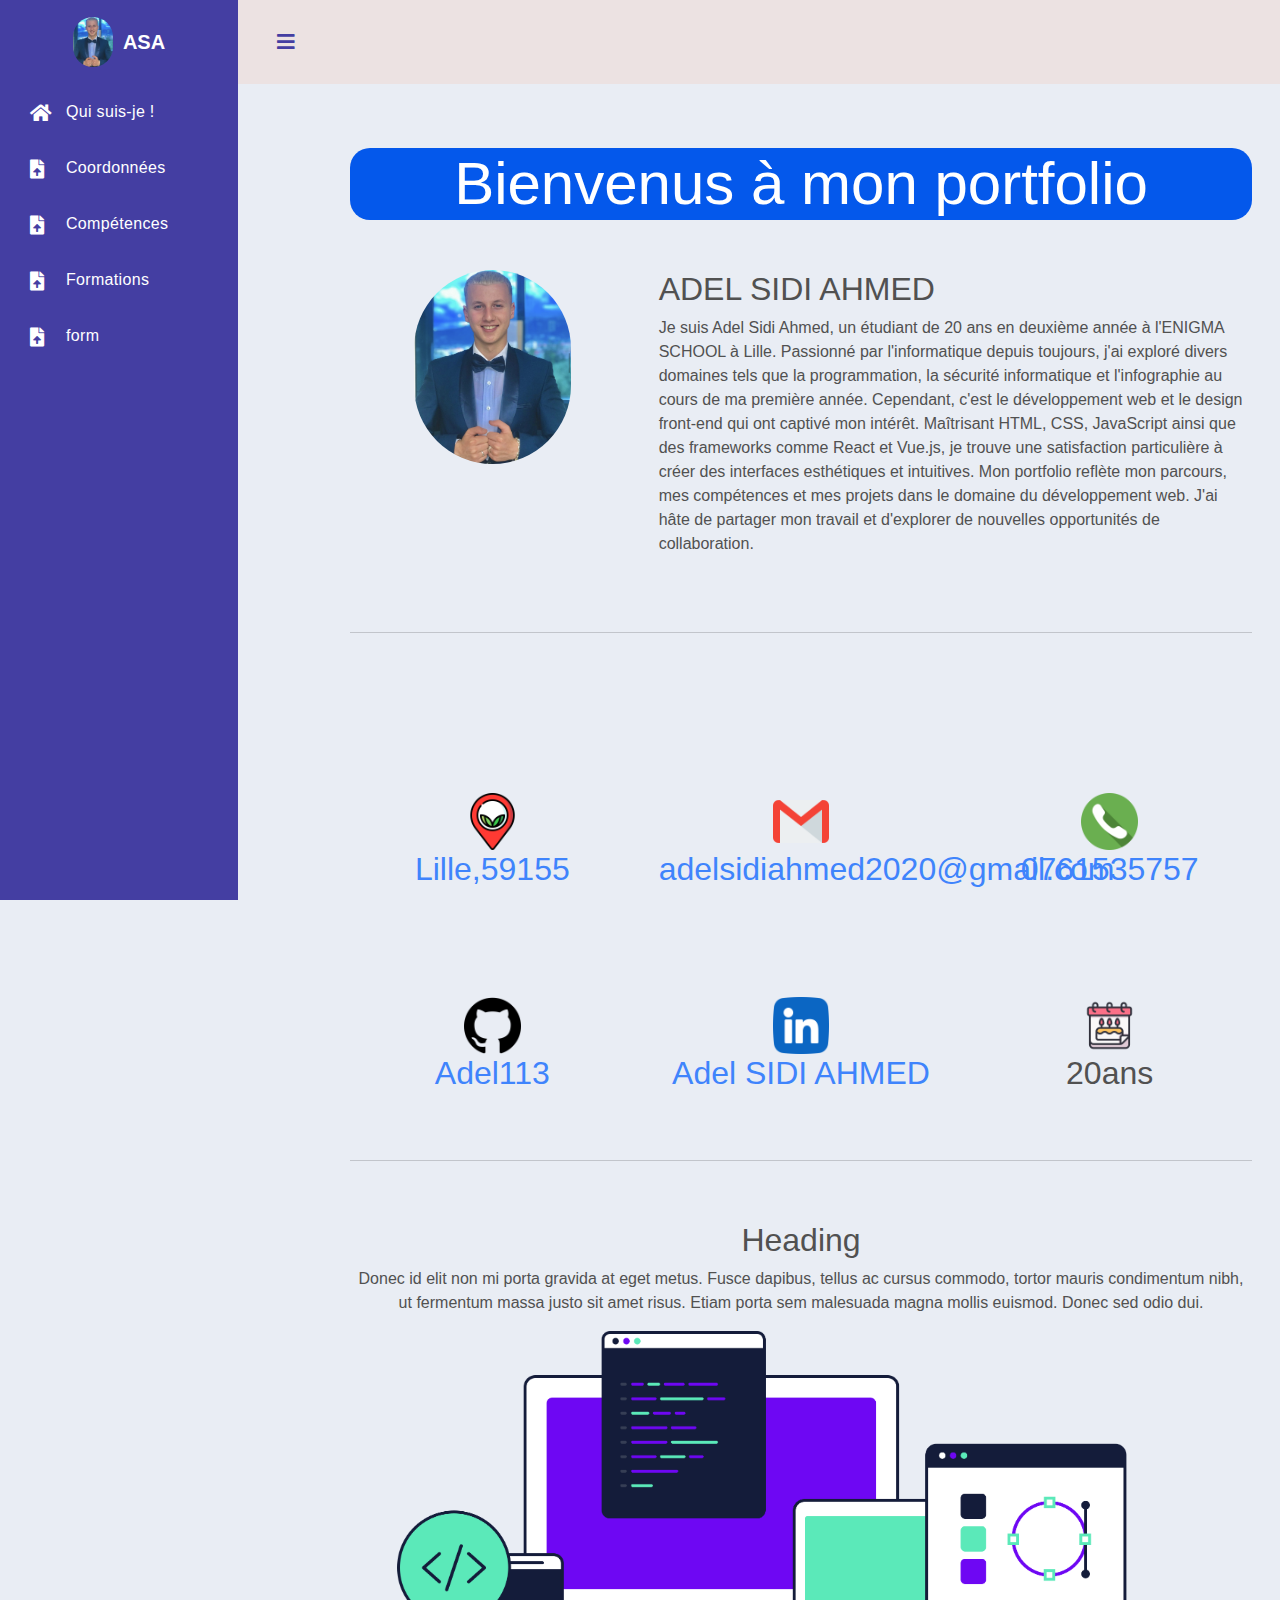
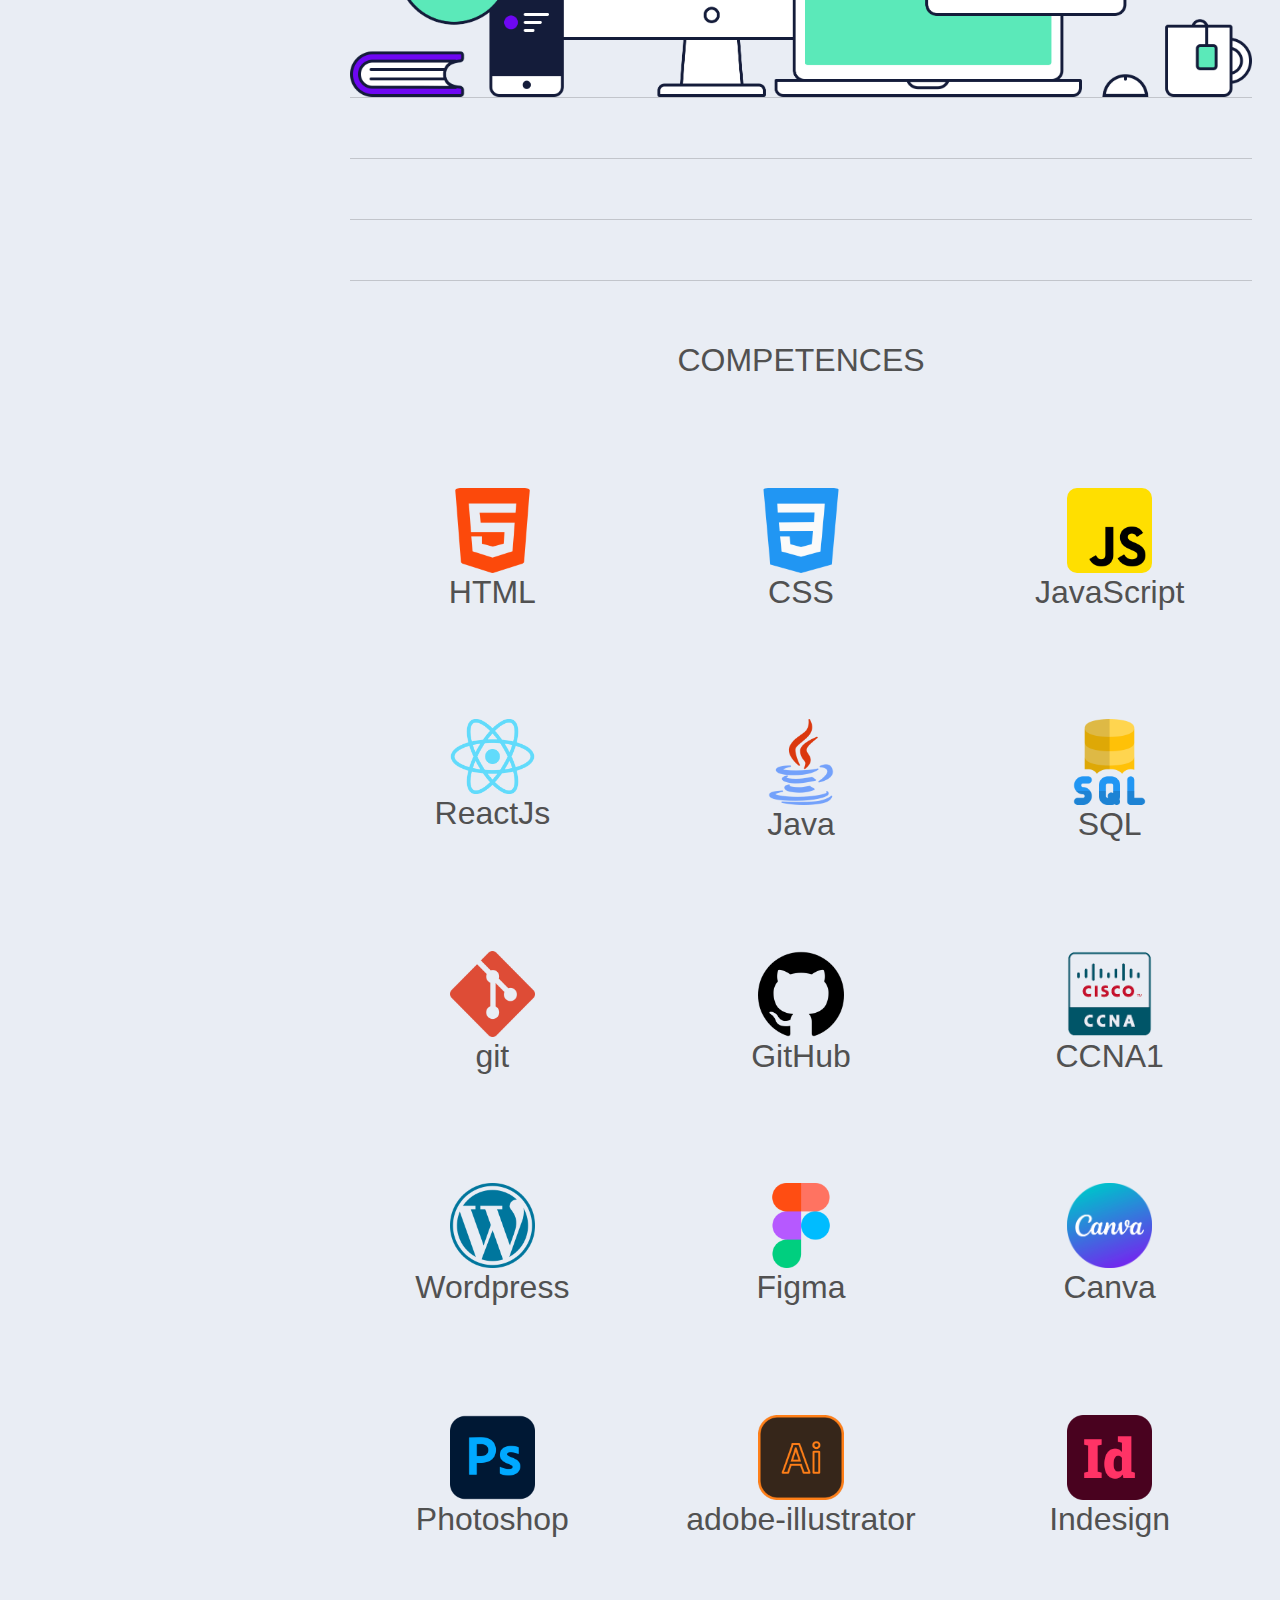
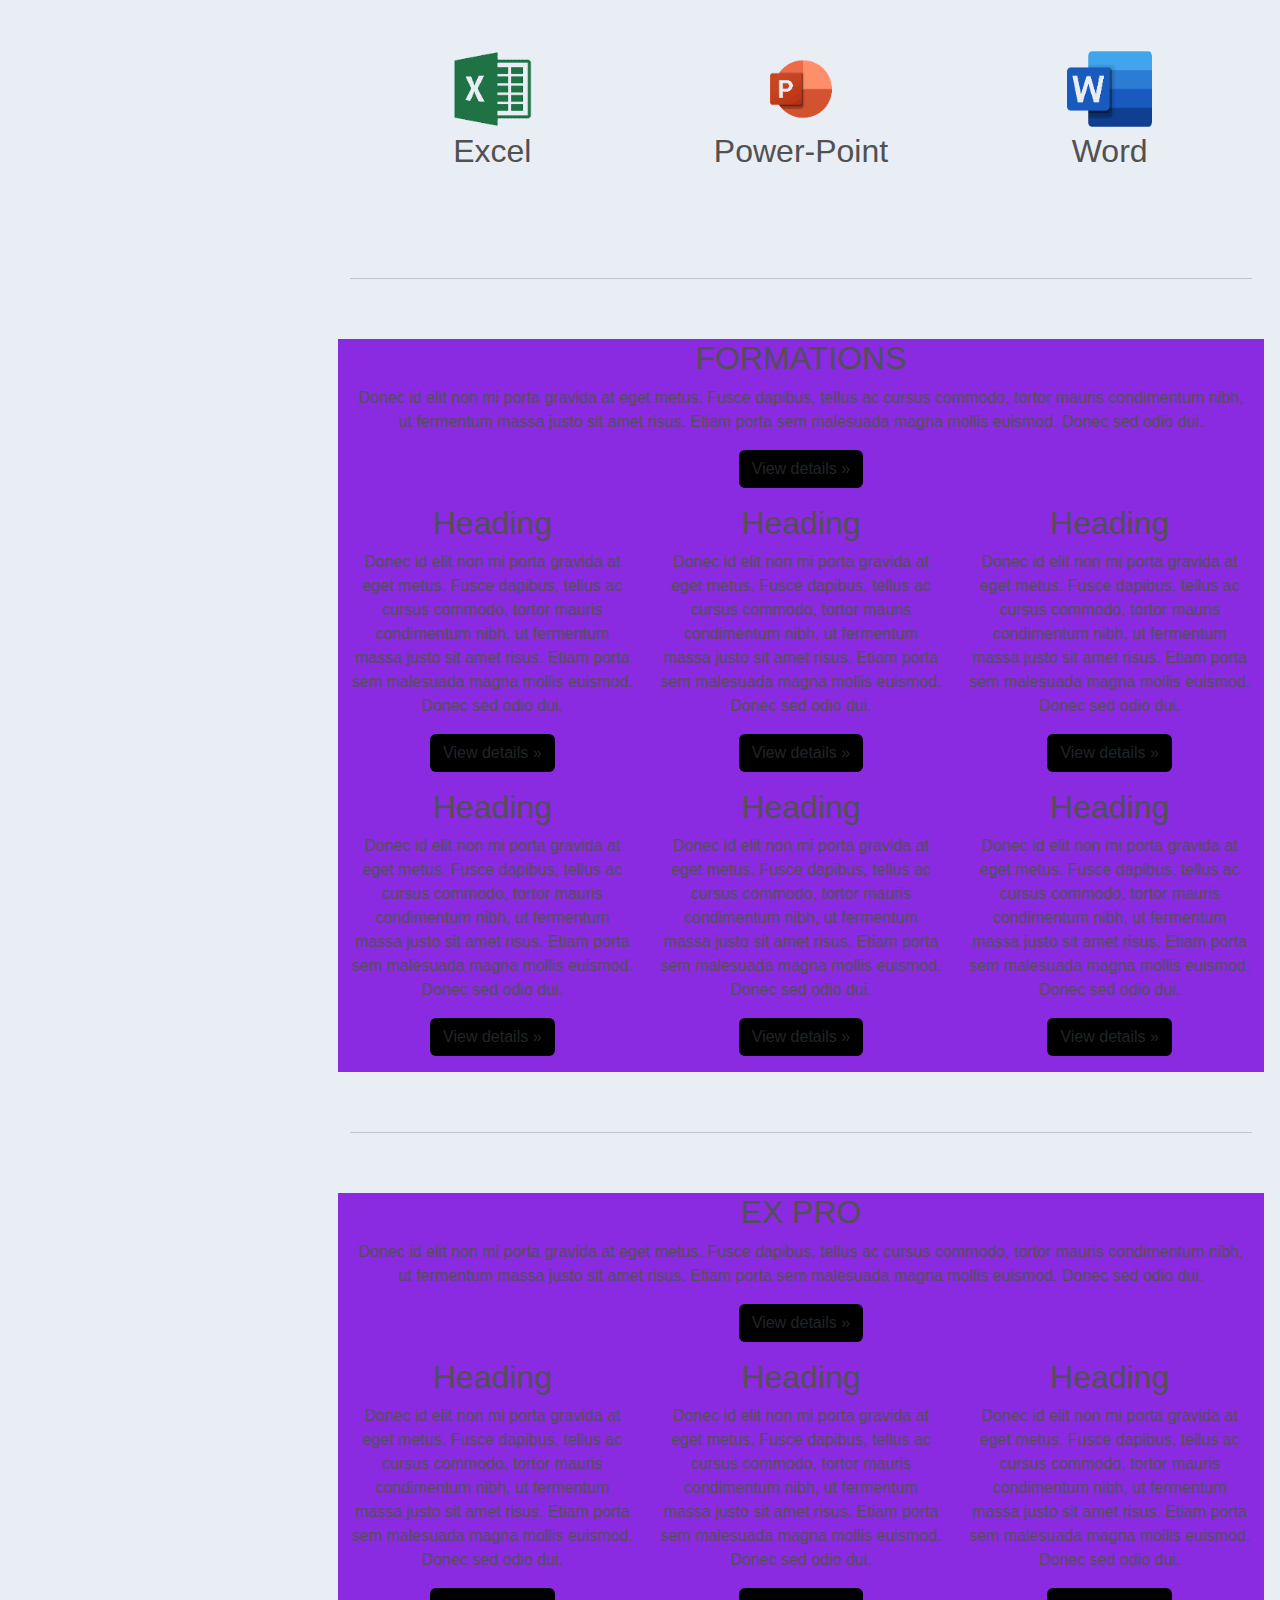
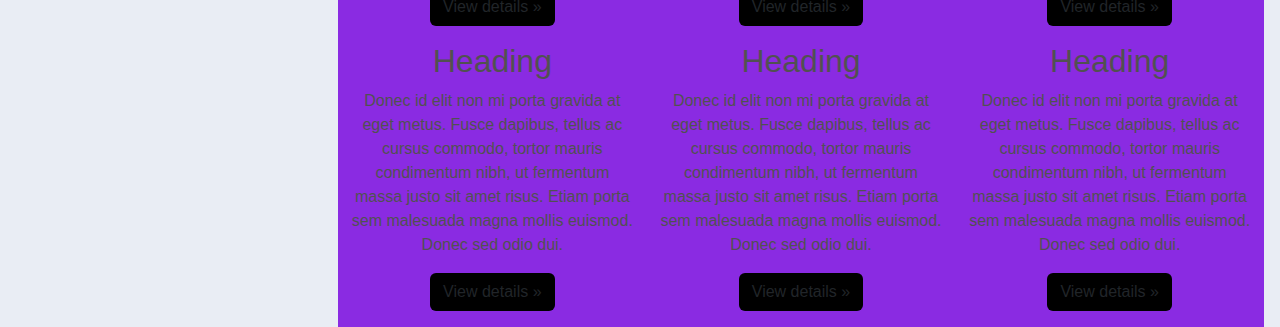
==== commit 70664f87: "j'ai bien structuré la pages, et j'ai ajouté une navbar bien compléte + Bientôt fini !" ====
--- a/index.html
+++ b/index.html
@@ -17,10 +17,12 @@
 </head>
 <body>
   <div class='dashboard'>
+    
     <div class="dashboard-nav">
         <header>
+          
           <a href="#!" class="menu-toggle">
-            <i class="fas fa-bars"></i>
+            <i class="fas fa-bars"> </i> 
           </a>
           <a href="#" class="brand-logo">
             <img class="menuasa" src="pictures/ADELCV.PNG" alt="">
@@ -30,19 +32,19 @@
         <nav class="dashboard-nav-list">
             <a href="#" class="dashboard-nav-item">
               <i class="fas fa-home">
-  
               </i>
-              Home 
-            </a>
-            <a href="#" class="dashboard-nav-item active">
-              <i class="fas fa-tachometer-alt">
-  
-              </i> dashboard
+              Qui suis-je ! 
+            </a> 
+            <a href="#" class="dashboard-nav-item" id="CoordonnéesLink">
+              <i class="fas fa-file-upload"></i> Coordonnées 
             </a>
             <a href="#" class="dashboard-nav-item" id="CompétencesLink">
               <i class="fas fa-file-upload"></i> Compétences 
             </a>
             <a href="#" class="dashboard-nav-item" id="FormationsLink">
+              <i class="fas fa-file-upload"></i> Formations
+            </a>
+            <a href="#" class="dashboard-nav-item" id="FormationsLink">
               <i class="fas fa-file-upload"></i> form
             </a>
             
@@ -61,6 +63,7 @@
     <header class='dashboard-toolbar'><a href="#!" class="menu-toggle"><i class="fas fa-bars"></i></a></header>
     <div class='dashboard-content'>
         <div class='container'>
+          <h1 class="titre-1 bounce-top">Bienvenus à mon portfolio</h1>
           <div class="row">
             <div class="col-md-4">
               
@@ -82,51 +85,52 @@
         
           
           <hr class="featurette-divider">
+
+          <section id="CoordonnéesSection">
+            <div class="row coordonnees" style=" " >
+              <div class="col-md-4">
+                <img alt="Bootstrap Image Preview" src="pictures/source-locale.png" />
+                <h2 style="text-align: center;">
+                  <a href="https://www.google.com/maps/place/59155+Faches-Thumesnil/@50.5955681,3.0713515,14z/data=!3m1!4b1!4m6!3m5!1s0x47c2d4356fdfaf7b:0x1c0af141f1250070!8m2!3d50.5948385!4d3.0735552!16s%2Fg%2F1tcwq8xs?entry=ttu">Lille,59155</a>
+                </h2>
+              </div>
+              <div class="col-md-4">
+                <img alt="Bootstrap Image Preview" src="pictures/gmail.png" />
+                <h2 style="text-align: center;">
+                  <a href="mailto:adelsidiahmed2020@gmail.com">adelsidiahmed2020@gmail.com</a>
+                </h2>
+        
+              </div>
+              <div class="col-md-4">
+                <img alt="Bootstrap Image Preview" src="pictures/telephone.png" />
+                <h2 style="text-align: center;">
+                  <a href="tel:+33761535757">0761535757</a>
+                </h2>
+              </div>
+            
+              <div class="col-md-4">
+                <img alt="Bootstrap Image Preview" src="pictures/github-logo.png" />
+                <h2 style="text-align: center;">
+                  <a href="#">Adel113</a>
+                </h2>
+              </div>
+              <div class="col-md-4">
+                <img alt="Bootstrap Image Preview" src="pictures/linkedin.png" />
+                <h2 style="text-align: center;">
+                  <a href="#">Adel SIDI AHMED </a>
+                </h2>
+        
+              </div>
+              <div class="col-md-4">
+                <img alt="Bootstrap Image Preview" src="pictures/joyeux-anniversaire.png" />
+                <h2 style="text-align: center;">
+                  20ans
+                </h2>
+              </div>   
+            </div>
+          </section>
          
-          <div class="row coordonnees" style="background-color: rgb(62, 62, 85); border-radius: 10px; " >
-            <div class="col-md-4">
-              <img alt="Bootstrap Image Preview" src="pictures/adresse.png" />
-              <h2 style="text-align: center;">
-                <a href="https://www.google.com/maps/place/59155+Faches-Thumesnil/@50.5955681,3.0713515,14z/data=!3m1!4b1!4m6!3m5!1s0x47c2d4356fdfaf7b:0x1c0af141f1250070!8m2!3d50.5948385!4d3.0735552!16s%2Fg%2F1tcwq8xs?entry=ttu">Lille,59155</a>
-              </h2>
-            </div>
-            <div class="col-md-4">
-              <img alt="Bootstrap Image Preview" src="pictures/gmail.png.png" />
-              <h2 style="text-align: center;">
-                <a href="mailto:adelsidiahmed2020@gmail.com">adelsidiahmed2020@gmail.com</a>
-              </h2>
-      
-            </div>
-            <div class="col-md-4">
-              <img alt="Bootstrap Image Preview" src="pictures/num.png" />
-              <h2 style="text-align: center;">
-                <a href="tel:+33761535757">0761535757</a>
-              </h2>
-            </div>
-          
-            <div class="col-md-4">
-              <img alt="Bootstrap Image Preview" src="pictures/github-logo.png" />
-              <h2 style="text-align: center;">
-                <a href="#">Adel113</a>
-              </h2>
-            </div>
-            <div class="col-md-4">
-              <img alt="Bootstrap Image Preview" src="pictures/linkedin.png" />
-              <h2 style="text-align: center;">
-                <a href="#">Adel SIDI AHMED </a>
-              </h2>
-      
-            </div>
-            <div class="col-md-4">
-              <img alt="Bootstrap Image Preview" src="https://www.layoutit.com/img/sports-q-c-140-140-3.jpg" />
-              <h2 style="text-align: center;">
-                Heading
-              </h2>
-            </div>
-            
-              
-              
-            </div>
+          
           
         
       
@@ -140,16 +144,21 @@
                 <p style="text-align: center;">
                   Donec id elit non mi porta gravida at eget metus. Fusce dapibus, tellus ac cursus commodo, tortor mauris condimentum nibh, ut fermentum massa justo sit amet risus. Etiam porta sem malesuada magna mollis euismod. Donec sed odio dui.
                 </p>
+
+                <div class="animation-trigger">
+                  
+                  <div class="row">
+                    <div class="col-md-12  ">
+                      <div class="bounce-top scroll-animation">
+                        <img style="display: block; width: 100%;alt="Bootstrap Image Preview" src="pictures/centre.png"  />
+                      </div>
+                    </div>
+                  </div>
+                </div>
                 
-                <div class="row">
-                  <div class="col-md-12  ">
-                    <div class="bounce-top scroll-animation">
-                      <img style="display: block; width: 100%;alt="Bootstrap Image Preview" src="pictures/centre.png"  />
-                      <!-- Votre contenu ici -->
-                    </div>
-                    
-                  </div>
-                </div>
+
+
+                
               </div>
             </div>
       
@@ -170,65 +179,118 @@
               
               <div class="row images-competences " style="margin-bottom: 100px;">
                 <div class="col-md-4">
-                  <img alt="Bootstrap Image Preview" src="https://www.layoutit.com/img/sports-q-c-140-140-3.jpg" />
-                  <h2 style="text-align: center;">
-                    Heading
-                  </h2>
-                </div>
-                <div class="col-md-4">
-                  <img alt="Bootstrap Image Preview" src="https://www.layoutit.com/img/sports-q-c-140-140-3.jpg" />
-                  <h2 style="text-align: center;">
-                    Heading
-                  </h2>
-        
-                </div>
-                <div class="col-md-4">
-                  <img alt="Bootstrap Image Preview" src="https://www.layoutit.com/img/sports-q-c-140-140-3.jpg" />
-                  <h2 style="text-align: center;">
-                    Heading
-                  </h2>
-                </div>
-              
-                <div class="col-md-4">
-                  <img alt="Bootstrap Image Preview" src="https://www.layoutit.com/img/sports-q-c-140-140-3.jpg" />
-                  <h2 style="text-align: center;">
-                    Heading
-                  </h2>
-                </div>
-                <div class="col-md-4">
-                  <img alt="Bootstrap Image Preview" src="https://www.layoutit.com/img/sports-q-c-140-140-3.jpg" />
-                  <h2 style="text-align: center;">
-                    Heading
-                  </h2>
-        
-                </div>
-                <div class="col-md-4">
-                  <img alt="Bootstrap Image Preview" src="https://www.layoutit.com/img/sports-q-c-140-140-3.jpg" />
-                  <h2 style="text-align: center;">
-                    Heading
-                  </h2>
-                </div>
-              
-                <div class="col-md-4">
-                  <img alt="Bootstrap Image Preview" src="https://www.layoutit.com/img/sports-q-c-140-140-3.jpg" />
-                  <h2 style="text-align: center;">
-                    Heading
+                  <img alt="Bootstrap Image Preview" src="pictures/competences/html.png" />
+                  <h2 style="text-align: center;">
+                    HTML
+                  </h2>
+                </div>
+                <div class="col-md-4">
+                  <img alt="Bootstrap Image Preview" src="pictures/competences/css.png" />
+                  <h2 style="text-align: center;">
+                    CSS
+                  </h2>
+        
+                </div>
+                <div class="col-md-4">
+                  <img alt="Bootstrap Image Preview" src="pictures/competences/js.png" />
+                  <h2 style="text-align: center;">
+                    JavaScript
+                  </h2>
+                </div>
+              
+                <div class="col-md-4">
+                  <img alt="Bootstrap Image Preview" src="pictures/competences/react.png" />
+                  <h2 style="text-align: center;">
+                    ReactJs
+                  </h2>
+                </div>
+                <div class="col-md-4">
+                  <img alt="Bootstrap Image Preview" src="pictures/competences/java.png" />
+                  <h2 style="text-align: center;">
+                    Java
+                  </h2>
+        
+                </div>
+                <div class="col-md-4">
+                  <img alt="Bootstrap Image Preview" src="pictures/competences/serveur-sql.png" />
+                  <h2 style="text-align: center;">
+                    SQL
+                  </h2>
+                </div>
+              
+                <div class="col-md-4">
+                  <img alt="Bootstrap Image Preview" src="pictures/competences/git..png" />
+                  <h2 style="text-align: center;">
+                    git
                   </h2>
                 </div>
                 <div class="col-md-4 ">
-                  <img alt="Bootstrap Image Preview" src="https://www.layoutit.com/img/sports-q-c-140-140-3.jpg" />
-                  <h2 style="text-align: center;">
-                    Heading
-                  </h2>
-                  
-                  
-                </div>
-                <div class="col-md-4">
-                  <img alt="Bootstrap Image Preview" src="https://www.layoutit.com/img/sports-q-c-140-140-3.jpg" />
-                  <h2 style="text-align: center;">
-                    Heading
-                  </h2> 
-                </div>
+                  <img alt="Bootstrap Image Preview" src="pictures/github-logo.png" />
+                  <h2 style="text-align: center;">
+                    GitHub
+                  </h2>
+                </div>
+                <div class="col-md-4">
+                  <img alt="Bootstrap Image Preview" src="pictures/competences/ccna.png" />
+                  <h2 style="text-align: center;">
+                    CCNA1
+                  </h2>
+                </div>
+                <div class="col-md-4">
+                  <img alt="Bootstrap Image Preview" src="pictures/competences/wordpress.png" />
+                  <h2 style="text-align: center;">
+                    Wordpress
+                  </h2>
+                </div>
+                <div class="col-md-4">
+                  <img alt="Bootstrap Image Preview" src="pictures/competences/figma.png" />
+                  <h2 style="text-align: center;">
+                    Figma
+                  </h2>
+                </div>
+                <div class="col-md-4">
+                  <img alt="Bootstrap Image Preview" src="pictures/competences/canva.png" />
+                  <h2 style="text-align: center;">
+                    Canva
+                  </h2>
+                </div>
+                <div class="col-md-4">
+                  <img alt="Bootstrap Image Preview" src="pictures/competences/photoshop.png" />
+                  <h2 style="text-align: center;">
+                    Photoshop
+                  </h2> 
+                </div>
+                <div class="col-md-4">
+                  <img alt="Bootstrap Image Preview" src="pictures/competences/adobe-illustrator.png" />
+                  <h2 style="text-align: center;">
+                    adobe-illustrator
+                  </h2> 
+                </div>
+                <div class="col-md-4">
+                  <img alt="Bootstrap Image Preview" src="pictures/competences/indesign.png" />
+                  <h2 style="text-align: center;">
+                    Indesign
+                  </h2> 
+                </div>
+                <div class="col-md-4">
+                  <img alt="Bootstrap Image Preview" src="pictures/competences/excel.png" />
+                  <h2 style="text-align: center;">
+                    Excel
+                  </h2> 
+                </div>
+                <div class="col-md-4">
+                  <img alt="Bootstrap Image Preview" src="pictures/competences/power-point.png" />
+                  <h2 style="text-align: center;">
+                    Power-Point
+                  </h2> 
+                </div>
+                <div class="col-md-4">
+                  <img alt="Bootstrap Image Preview" src="pictures/competences/word.png" />
+                  <h2 style="text-align: center;">
+                    Word
+                  </h2> 
+                </div>
+                
               </div>
             </section>
           
--- a/style/style.css
+++ b/style/style.css
@@ -18,9 +18,7 @@
   -webkit-tap-highlight-color: rgba(0, 0, 0, 0);
 }
 
-nav {
-  display: block;
-}
+
 
 body {
   margin: 0;
@@ -128,7 +126,15 @@
   margin-top: 84px;
 }
 
-
+/**
+ * ----------------------------------------
+ * NAVBAR
+ * ----------------------------------------
+ */
+
+ nav {
+  display: block;
+}
 
 .dashboard-nav {
   min-width: 238px;
@@ -299,7 +305,118 @@
 }
 
 
-
+.titre-1 {
+  font-size: 60px;
+  color: #ffffff;
+  text-align: center;
+  margin-bottom: 50px;
+  background-color: #0458eb;
+  border-radius: 20px;
+}
+
+
+
+
+
+.content {
+  margin-left: 250px;
+  padding: 20px;
+}
+ 
+.featurette-divider{
+  margin-top: 60px ;
+  margin-bottom: 60px
+}
+
+.coordonnees{
+  margin-top: 10px
+}
+
+.coordonnees .col-md-4{
+  margin-top: 100px;
+}
+
+
+
+
+
+/**
+ * ----------------------------------------
+ * IMAGES
+ * ----------------------------------------
+ */
+ .images {
+  width: 50px;
+  border-radius: 10px
+  }
+  .avatar {
+    display: block;
+    width: 55%;
+    margin: auto;
+  }
+
+  .coordonnees img{
+    border-radius: 10px;
+    display: block;
+    width: 20%;
+    margin: auto;
+  }
+  .images-competences img{
+    border-radius: 10px;
+    display: block;
+    width: 30%;
+    margin: auto;
+  }
+  
+  .images-competences .col-md-4 {
+    margin-top: 100px;
+  }
+  
+
+  .expo{
+    text-align: center;
+  }
+  .btn {
+    background-color: #000000
+  }
+ 
+  
+
+
+
+/**
+ * ----------------------------------------
+ * FOR PHONE 
+ * ----------------------------------------
+ */
+
+@media (max-width: 768px) {
+  .content {
+    margin-left: 0; /* Aucune marge à gauche sur les petits écrans */
+  }
+
+  .navbar {
+    position: fixed;
+    width: 0%; /* Barre de navigation prend la largeur de l'écran */
+    z-index: 1; /* Place la barre de navigation au-dessus du contenu */
+  }
+
+  .nav-link {
+    padding: 10px 20px;
+  }
+  .images-competences {
+    display: grid;
+    grid-template-columns: repeat(2, 1fr); /* 2 images par ligne */
+    gap: 20px; /* Espacement entre les images */
+  }
+  
+  .images-competences img {
+    border-radius: 10px;
+    max-width: 100%; /* Pour que les images ne dépassent pas leur conteneur */
+  }
+
+  
+}
 @media (min-width: 992px) {
   .dashboard-app {
       margin-left: 238px;
@@ -352,210 +469,142 @@
   }
 }
 
-.content {
-  margin-left: 250px;
-  padding: 20px;
-}
-
-
-  .avatar {
-    display: block;
-    width: 55%;
-    margin: auto;
-  }
-  
-  .featurette-divider{
-    margin-top: 60px ;
-    margin-bottom: 60px
-  }
-
-  .coordonnees{
-    margin-top: 10px
-  }
-  .images {
-    width: 50px;
-    border-radius: 10px
-  }
-  .coordonnees img{
-    border-radius: 10px;
-    display: block;
-    width: 20%;
-    margin: auto;
-  }
-  .coordonnees .col-md-4{
-    margin-top: 100px;
-  }
-  .images-competences img{
-    border-radius: 10px;
-    display: block;
-    width: 30%;
-    margin: auto;
-  }
-  
-  .images-competences .col-md-4 {
-    margin-top: 100px;
-  }
-  
-
-  .expo{
-    text-align: center;
-  }
-  .btn {
-    background-color: #000000
-  }
- 
-  
-
-
-  .bounce-top {
-    -webkit-animation: bounce-top 0.9s both;
-            animation: bounce-top 0.9s both;
-  }
-  /* ----------------------------------------------
- * Generated by Animista on 2023-8-13 2:13:52
- * Licensed under FreeBSD License.
- * See http://animista.net/license for more info. 
- * w: http://animista.net, t: @cssanimista
- * ---------------------------------------------- */
+
+
+
+
+
+
+
+
+
+
+
+
+
+
+
+
+
+
+
+
+
 
 /**
  * ----------------------------------------
- * animation bounce-top
+ * animation bounce-top image centre 
  * ----------------------------------------
  */
+ .bounce-top {
+  -webkit-animation: bounce-top 2.5s both;
+          animation: bounce-top 2.5s both;
+}
+
+
 @-webkit-keyframes bounce-top {
-  0% {
-    -webkit-transform: translateY(-45px);
-            transform: translateY(-45px);
-    -webkit-animation-timing-function: ease-in;
-            animation-timing-function: ease-in;
-    opacity: 1;
-  }
-  24% {
-    opacity: 1;
-  }
-  40% {
-    -webkit-transform: translateY(-24px);
-            transform: translateY(-24px);
-    -webkit-animation-timing-function: ease-in;
-            animation-timing-function: ease-in;
-  }
-  65% {
-    -webkit-transform: translateY(-12px);
-            transform: translateY(-12px);
-    -webkit-animation-timing-function: ease-in;
-            animation-timing-function: ease-in;
-  }
-  82% {
-    -webkit-transform: translateY(-6px);
-            transform: translateY(-6px);
-    -webkit-animation-timing-function: ease-in;
-            animation-timing-function: ease-in;
-  }
-  93% {
-    -webkit-transform: translateY(-4px);
-            transform: translateY(-4px);
-    -webkit-animation-timing-function: ease-in;
-            animation-timing-function: ease-in;
-  }
-  25%,
-  55%,
-  75%,
-  87% {
-    -webkit-transform: translateY(0px);
-            transform: translateY(0px);
-    -webkit-animation-timing-function: ease-out;
-            animation-timing-function: ease-out;
-  }
-  100% {
-    -webkit-transform: translateY(0px);
-            transform: translateY(0px);
-    -webkit-animation-timing-function: ease-out;
-            animation-timing-function: ease-out;
-    opacity: 1;
-  }
+0% {
+  -webkit-transform: translateY(-45px);
+          transform: translateY(-45px);
+  -webkit-animation-timing-function: ease-in;
+          animation-timing-function: ease-in;
+  opacity: 1;
+}
+24% {
+  opacity: 1;
+}
+40% {
+  -webkit-transform: translateY(-24px);
+          transform: translateY(-24px);
+  -webkit-animation-timing-function: ease-in;
+          animation-timing-function: ease-in;
+}
+65% {
+  -webkit-transform: translateY(-12px);
+          transform: translateY(-12px);
+  -webkit-animation-timing-function: ease-in;
+          animation-timing-function: ease-in;
+}
+82% {
+  -webkit-transform: translateY(-6px);
+          transform: translateY(-6px);
+  -webkit-animation-timing-function: ease-in;
+          animation-timing-function: ease-in;
+}
+93% {
+  -webkit-transform: translateY(-4px);
+          transform: translateY(-4px);
+  -webkit-animation-timing-function: ease-in;
+          animation-timing-function: ease-in;
+}
+25%,
+55%,
+75%,
+87% {
+  -webkit-transform: translateY(0px);
+          transform: translateY(0px);
+  -webkit-animation-timing-function: ease-out;
+          animation-timing-function: ease-out;
+}
+100% {
+  -webkit-transform: translateY(0px);
+          transform: translateY(0px);
+  -webkit-animation-timing-function: ease-out;
+          animation-timing-function: ease-out;
+  opacity: 1;
+}
 }
 @keyframes bounce-top {
-  0% {
-    -webkit-transform: translateY(-45px);
-            transform: translateY(-45px);
-    -webkit-animation-timing-function: ease-in;
-            animation-timing-function: ease-in;
-    opacity: 1;
-  }
-  24% {
-    opacity: 1;
-  }
-  40% {
-    -webkit-transform: translateY(-24px);
-            transform: translateY(-24px);
-    -webkit-animation-timing-function: ease-in;
-            animation-timing-function: ease-in;
-  }
-  65% {
-    -webkit-transform: translateY(-12px);
-            transform: translateY(-12px);
-    -webkit-animation-timing-function: ease-in;
-            animation-timing-function: ease-in;
-  }
-  82% {
-    -webkit-transform: translateY(-6px);
-            transform: translateY(-6px);
-    -webkit-animation-timing-function: ease-in;
-            animation-timing-function: ease-in;
-  }
-  93% {
-    -webkit-transform: translateY(-4px);
-            transform: translateY(-4px);
-    -webkit-animation-timing-function: ease-in;
-            animation-timing-function: ease-in;
-  }
-  25%,
-  55%,
-  75%,
-  87% {
-    -webkit-transform: translateY(0px);
-            transform: translateY(0px);
-    -webkit-animation-timing-function: ease-out;
-            animation-timing-function: ease-out;
-  }
-  100% {
-    -webkit-transform: translateY(0px);
-            transform: translateY(0px);
-    -webkit-animation-timing-function: ease-out;
-            animation-timing-function: ease-out;
-    opacity: 1;
-  }
-}
-
-
-
-@media (max-width: 768px) {
-  .content {
-    margin-left: 0; /* Aucune marge à gauche sur les petits écrans */
-  }
-
-  .navbar {
-    position: fixed;
-    width: 0%; /* Barre de navigation prend la largeur de l'écran */
-    z-index: 1; /* Place la barre de navigation au-dessus du contenu */
-  }
-
-  .nav-link {
-    padding: 10px 20px;
-  }
-  .images-competences {
-    display: grid;
-    grid-template-columns: repeat(2, 1fr); /* 2 images par ligne */
-    gap: 20px; /* Espacement entre les images */
-  }
-  
-  .images-competences img {
-    border-radius: 10px;
-    max-width: 100%; /* Pour que les images ne dépassent pas leur conteneur */
-  }
-
-  
+0% {
+  -webkit-transform: translateY(-45px);
+          transform: translateY(-45px);
+  -webkit-animation-timing-function: ease-in;
+          animation-timing-function: ease-in;
+  opacity: 1;
+}
+24% {
+  opacity: 1;
+}
+40% {
+  -webkit-transform: translateY(-24px);
+          transform: translateY(-24px);
+  -webkit-animation-timing-function: ease-in;
+          animation-timing-function: ease-in;
+}
+65% {
+  -webkit-transform: translateY(-12px);
+          transform: translateY(-12px);
+  -webkit-animation-timing-function: ease-in;
+          animation-timing-function: ease-in;
+}
+82% {
+  -webkit-transform: translateY(-6px);
+          transform: translateY(-6px);
+  -webkit-animation-timing-function: ease-in;
+          animation-timing-function: ease-in;
+}
+93% {
+  -webkit-transform: translateY(-4px);
+          transform: translateY(-4px);
+  -webkit-animation-timing-function: ease-in;
+          animation-timing-function: ease-in;
+}
+25%,
+55%,
+75%,
+87% {
+  -webkit-transform: translateY(0px);
+          transform: translateY(0px);
+  -webkit-animation-timing-function: ease-out;
+          animation-timing-function: ease-out;
+}
+100% {
+  -webkit-transform: translateY(0px);
+          transform: translateY(0px);
+  -webkit-animation-timing-function: ease-out;
+          animation-timing-function: ease-out;
+  opacity: 1;
+}
 }
 
   
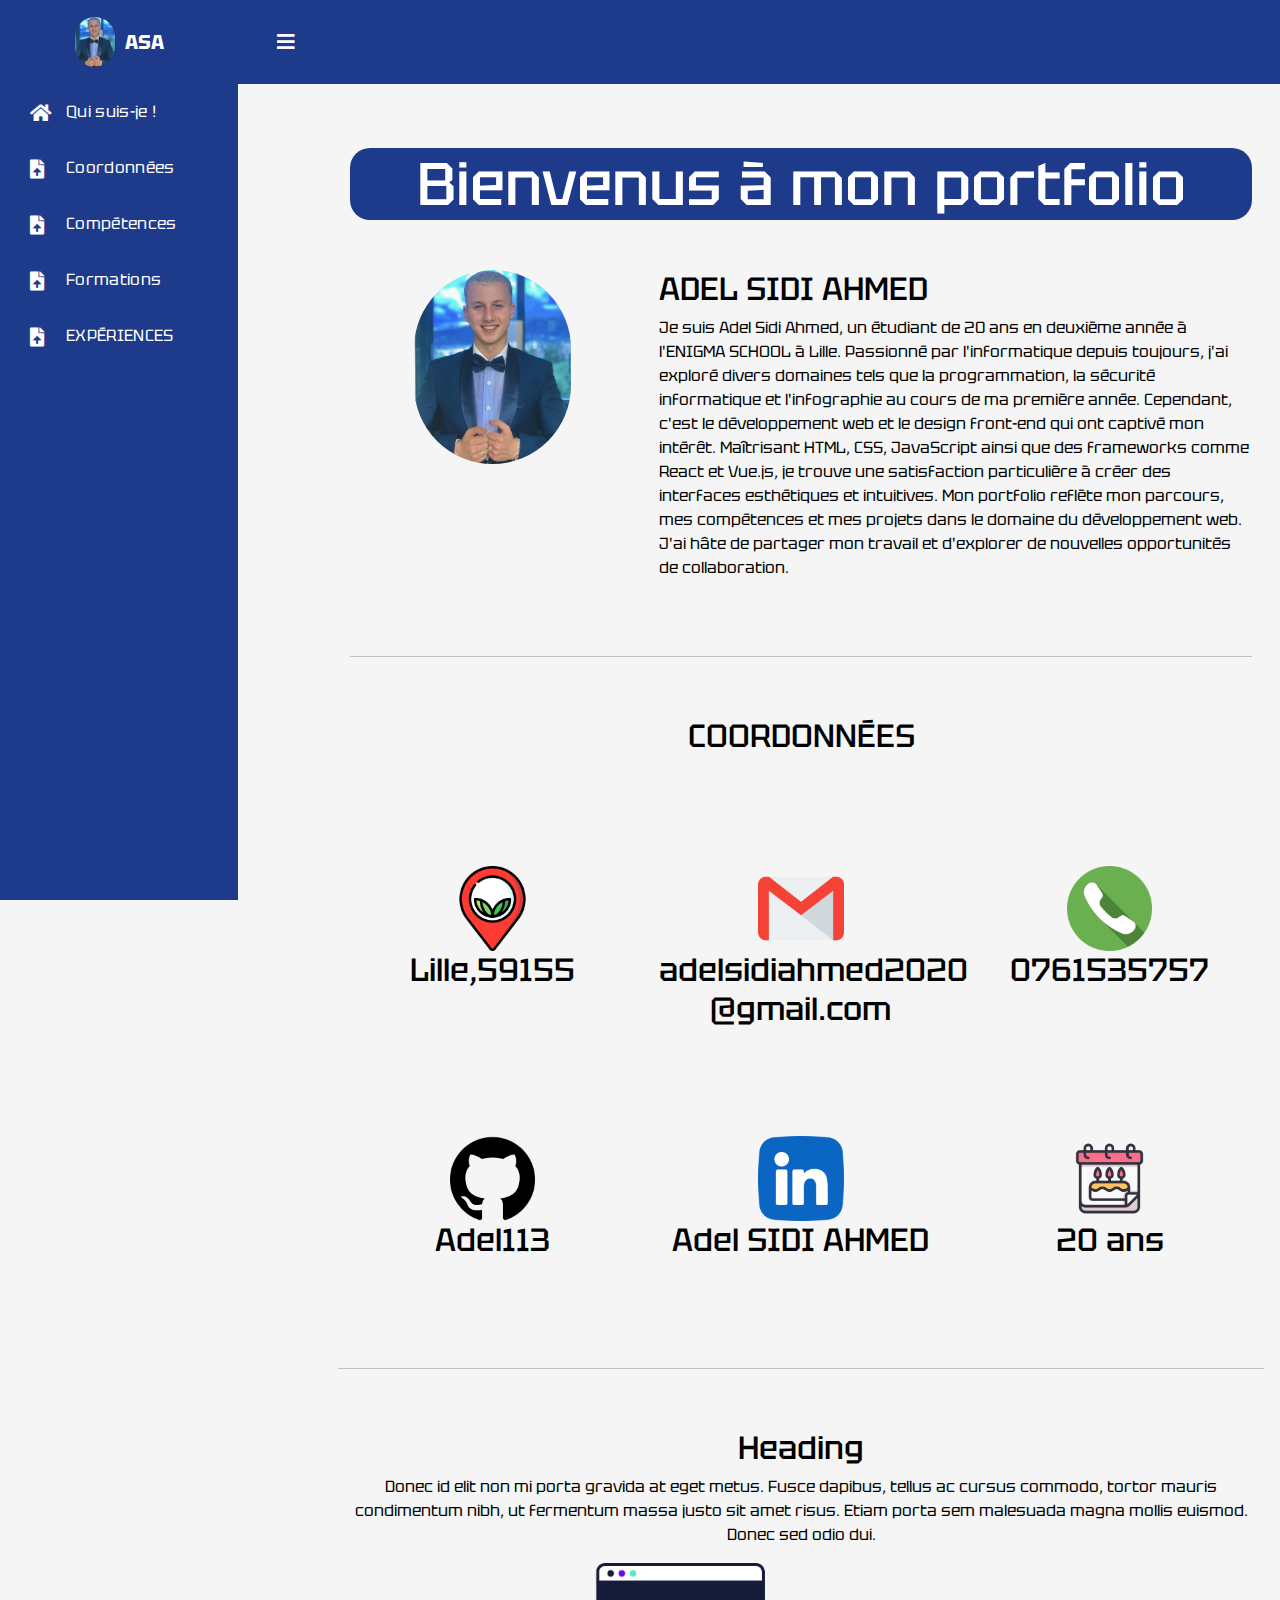
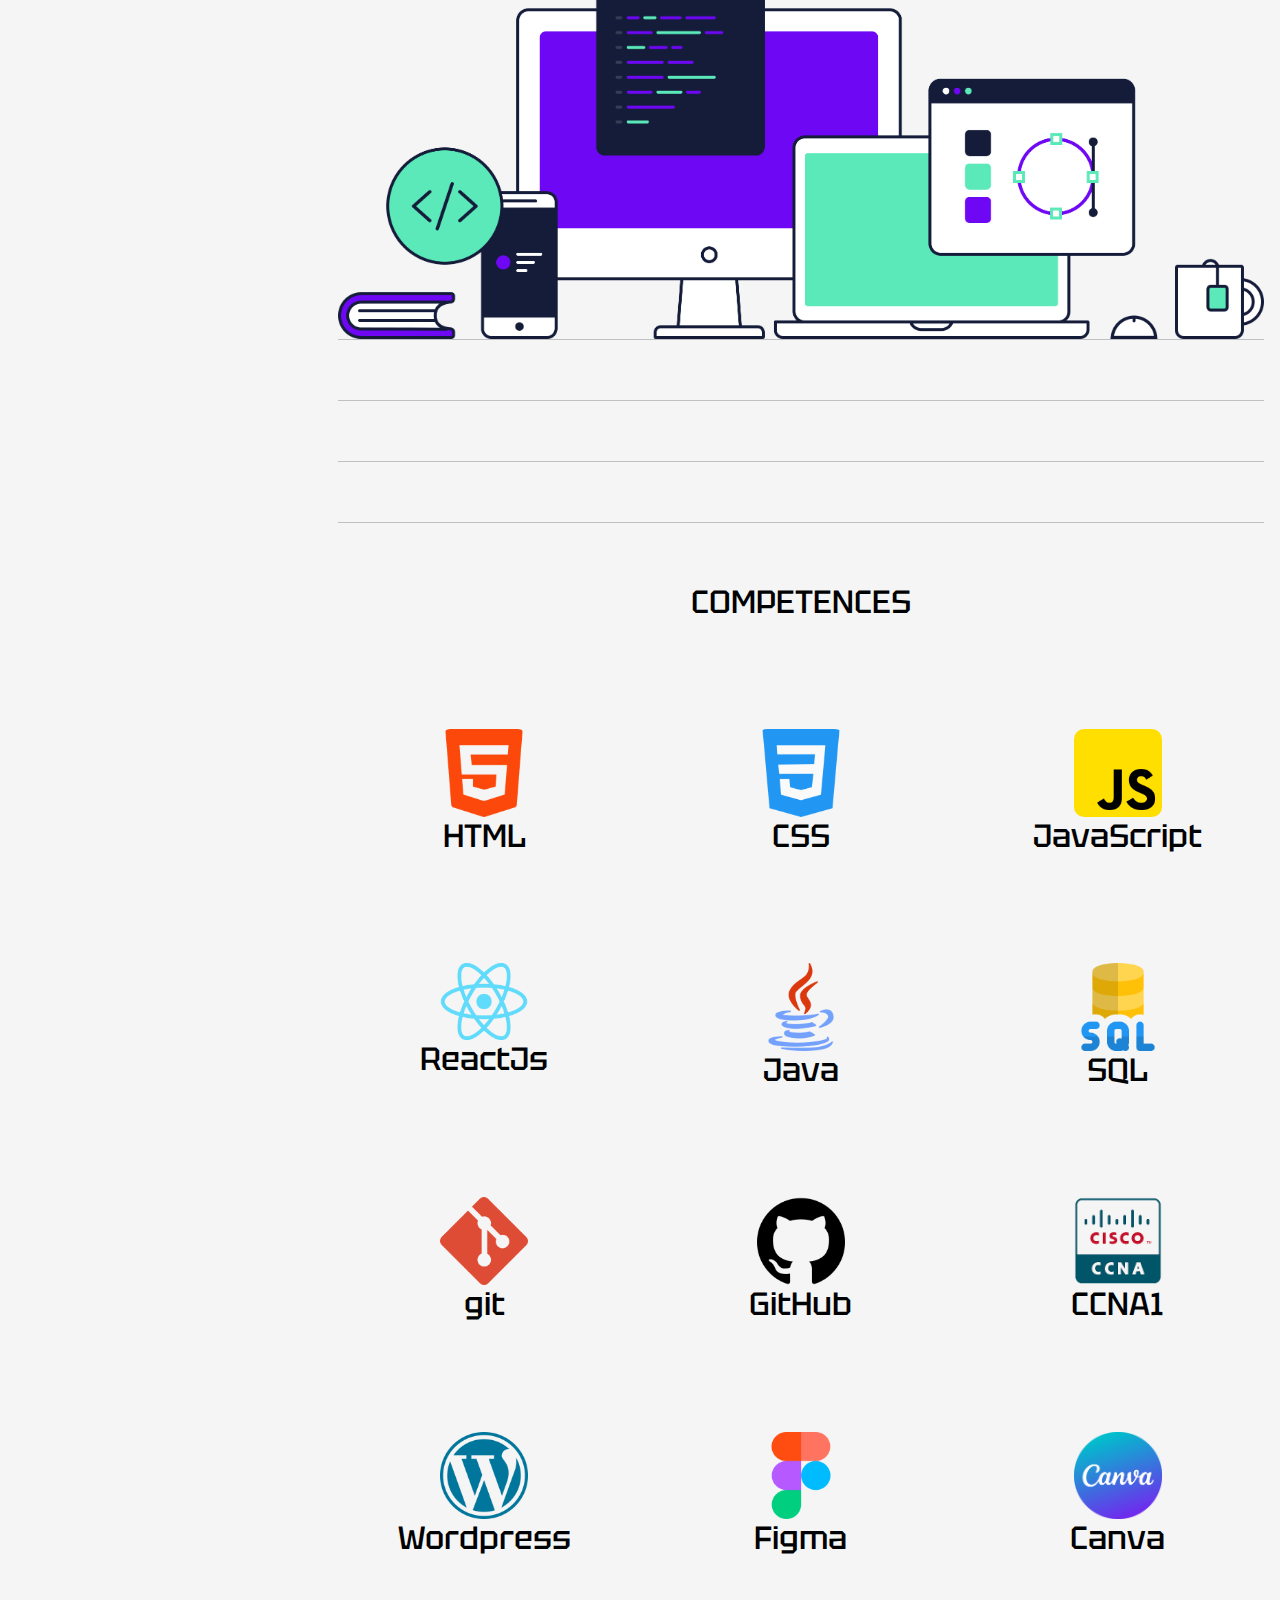
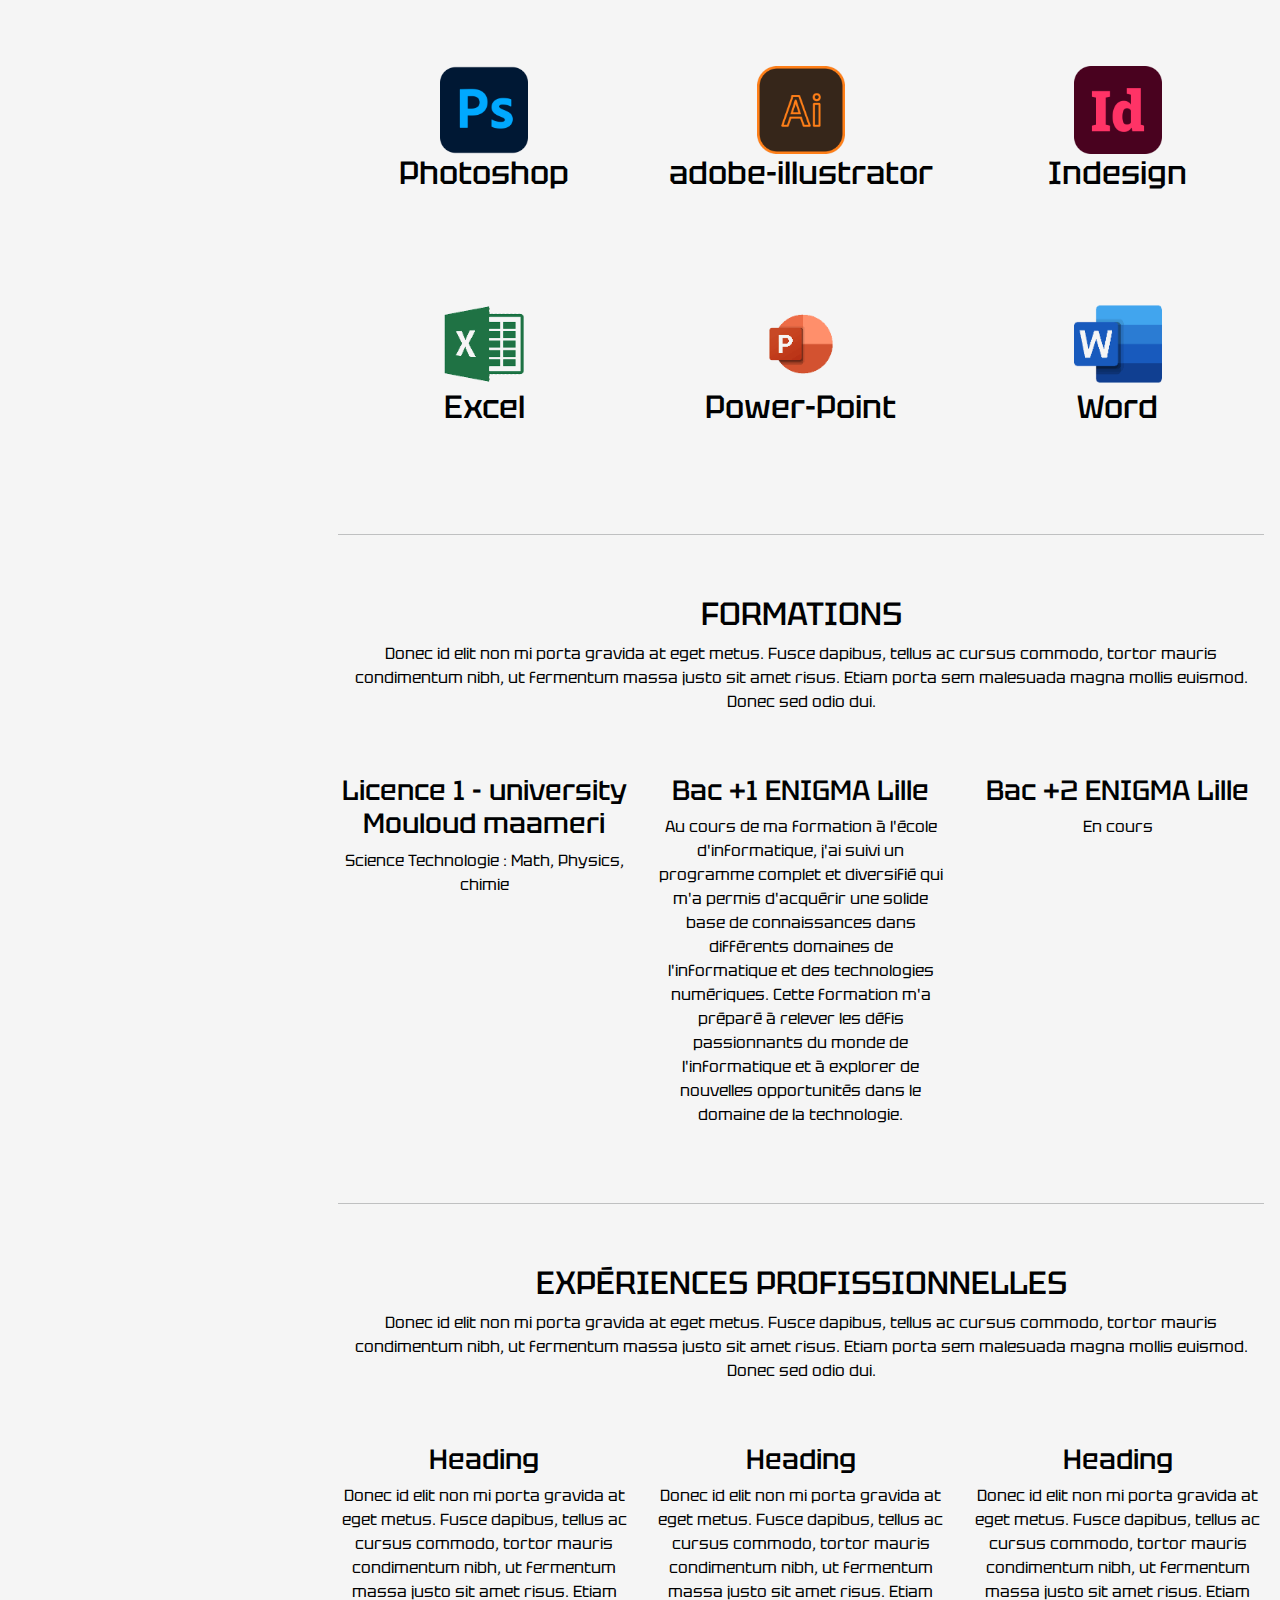
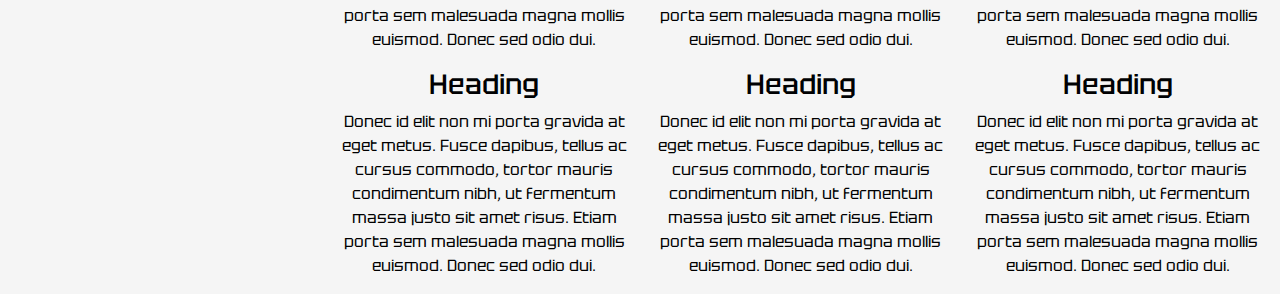
==== commit 42d73e7a: "Bientôt fini++ !" ====
--- a/index.html
+++ b/index.html
@@ -4,493 +4,431 @@
     <meta charset="UTF-8">
     <meta http-equiv="X-UA-Compatible" content="IE=edge">
     <meta name="viewport" content="width=device-width, initial-scale=1.0">
-
     <link rel="stylesheet" href="https://cdn.jsdelivr.net/npm/bootstrap@5.0.0-beta1/dist/css/bootstrap.min.css">
     <link rel="stylesheet" href="https://cdn.jsdelivr.net/npm/bootstrap@5.0.1/dist/css/bootstrap.min.css">
     <link rel="stylesheet" href="https://use.fontawesome.com/releases/v5.7.2/css/all.css">
     <link rel="stylesheet" href="style/style.css">
-    
-
-    
- 
-
+    <link rel="stylesheet" href="style/images.css">
+    <link rel="stylesheet" href="style/mediaq.css">
+    <link rel="stylesheet" href="style/animation.css">
+    <!-- fonts--> 
+    <link rel="preconnect" href="https://fonts.googleapis.com">
+    <link rel="preconnect" href="https://fonts.gstatic.com" crossorigin>
+    <link href="https://fonts.googleapis.com/css2?family=Tektur&display=swap" rel="stylesheet">
+    
 </head>
 <body>
+
   <div class='dashboard'>
-    
     <div class="dashboard-nav">
-        <header>
-          
-          <a href="#!" class="menu-toggle">
-            <i class="fas fa-bars"> </i> 
+      <header>
+        
+        <a href="#!" class="menu-toggle">
+          <i class="fas fa-bars"></i> 
+        </a>
+        <a href="#" class="brand-logo">
+          <img class="menuasa" src="pictures/ADELCV.PNG" alt="">
+          <span>ASA</span>
+        </a>
+      </header>
+      <nav class="dashboard-nav-list">
+          <a href="#" class="dashboard-nav-item">
+            <i class="fas fa-home">
+            </i>
+            Qui suis-je ! 
+          </a> 
+          <a href="#" class="dashboard-nav-item" id="CoordonnéesLink">
+            <i class="fas fa-file-upload"></i> Coordonnées 
           </a>
-          <a href="#" class="brand-logo">
-            <img class="menuasa" src="pictures/ADELCV.PNG" alt="">
-            <span>ASA</span>
+          <a href="#" class="dashboard-nav-item" id="CompétencesLink">
+            <i class="fas fa-file-upload"></i> Compétences 
           </a>
-        </header>
-        <nav class="dashboard-nav-list">
-            <a href="#" class="dashboard-nav-item">
-              <i class="fas fa-home">
-              </i>
-              Qui suis-je ! 
-            </a> 
-            <a href="#" class="dashboard-nav-item" id="CoordonnéesLink">
-              <i class="fas fa-file-upload"></i> Coordonnées 
-            </a>
-            <a href="#" class="dashboard-nav-item" id="CompétencesLink">
-              <i class="fas fa-file-upload"></i> Compétences 
-            </a>
-            <a href="#" class="dashboard-nav-item" id="FormationsLink">
-              <i class="fas fa-file-upload"></i> Formations
-            </a>
-            <a href="#" class="dashboard-nav-item" id="FormationsLink">
-              <i class="fas fa-file-upload"></i> form
-            </a>
-            
-            
-            
-          
-        </nav>
+          <a href="#" class="dashboard-nav-item" id="FormationsLink">
+            <i class="fas fa-file-upload"></i> Formations
+          </a>
+          <a href="#" class="dashboard-nav-item" id="ExperiencesLink">
+            <i class="fas fa-file-upload"></i> EXPÉRIENCES 
+          </a>
+
+      </nav>
     </div>
 
-
-
-  
-
-  
-  <div class='dashboard-app'>
-    <header class='dashboard-toolbar'><a href="#!" class="menu-toggle"><i class="fas fa-bars"></i></a></header>
-    <div class='dashboard-content'>
-        <div class='container'>
-          <h1 class="titre-1 bounce-top">Bienvenus à mon portfolio</h1>
+    <div class='dashboard-app'>
+     <header class='dashboard-toolbar'><a href="#!" class="menu-toggle"><i class="fas fa-bars"></i></a></header>
+     <div class='dashboard-content'>
+      <div class='container'>
+       <h1 class="titre-1 bounce-top">Bienvenus à mon portfolio</h1>
+        <div class="row">
+         <div class="col-md-4">
+           <img class="avatar" alt="Bootstrap Image Preview" src="pictures/ADELCV.PNG" style="margin-bottom: 60px; border-radius: 80px;" />
+          </div>
+          <div class="col-md-8">
+           <h2>
+             ADEL SIDI AHMED
+           </h2>
+           <p>
+             Je suis Adel Sidi Ahmed, un étudiant de 20 ans en deuxième année à l'ENIGMA SCHOOL à Lille. Passionné par l'informatique depuis toujours, j'ai exploré divers domaines tels que la programmation, la sécurité informatique et l'infographie au cours de ma première année. Cependant, c'est le développement web et le design front-end qui ont captivé mon intérêt. Maîtrisant HTML, CSS, JavaScript ainsi que des frameworks comme React et Vue.js, je trouve une satisfaction particulière à créer des interfaces esthétiques et intuitives. Mon portfolio reflète mon parcours, mes compétences et mes projets dans le domaine du développement web. J'ai hâte de partager mon travail et d'explorer de nouvelles opportunités de collaboration.
+           </p>
+           <i class="bi bi-envelope-at-fill"></i>
+          </div>
+        </div>
+      
+       <hr class="featurette-divider">
+        <!--`début de section coordonnées `-->
+
+        <section id="CoordonnéesSection">
+          <h2 style="text-align: center;">
+           COORDONNÉES
+          </h2>
+          <div class="row coordonnees " style="margin-bottom: 100px;">
+            <div class="col-md-4">
+              <img alt="Bootstrap Image Preview" src="pictures/source-locale.png" />
+              <h2 style="text-align: center;">                 
+               <a href="https://www.google.com/maps/place/59155+Faches-Thumesnil/@50.5955681,3.0713515,14z/data=!3m1!4b1!4m6!3m5!1s0x47c2d4356fdfaf7b:0x1c0af141f1250070!8m2!3d50.5948385!4d3.0735552!16s%2Fg%2F1tcwq8xs?entry=ttu">Lille,59155</a>
+              </h2>
+            </div>
+            <div class="col-md-4">
+              <img alt="Bootstrap Image Preview" src="pictures/gmail.png" />
+              <h2 style="text-align: center;">
+               <a href="mailto:adelsidiahmed2020@gmail.com">adelsidiahmed2020<br>@gmail.com</a>
+              </h2>      
+            </div>
+            <div class="col-md-4">
+              <img alt="Bootstrap Image Preview" src="pictures/telephone.png" />
+              <h2 style="text-align: center;">
+               <a href="tel:+33761535757">0761535757</a>
+              </h2>
+            </div>
+         
+            <div class="col-md-4">
+             <img alt="Bootstrap Image Preview" src="pictures/github-logo.png" />
+              <h2 style="text-align: center;">
+               <a href="#">Adel113</a>
+              </h2>
+            </div>
+            <div class="col-md-4">
+             <img alt="Bootstrap Image Preview" src="pictures/linkedin.png" />
+              <h2 style="text-align: center;">
+               <a href="#">Adel SIDI AHMED </a>
+              </h2>
+    
+            </div>
+            <div class="col-md-4">
+             <img alt="Bootstrap Image Preview" src="pictures/joyeux-anniversaire.png" />
+              <h2 style="text-align: center;">
+               <a href="">20 ans</a>
+              </h2>
+            </div>
+            </div> 
+          </div>  
+        </section>
+       <!--`fin  de section coordonnées `-->
+      
+       
+       
+      
+    
+        <hr class="featurette-divider">
+    
           <div class="row">
-            <div class="col-md-4">
-              
-              <img class="avatar" alt="Bootstrap Image Preview" src="pictures/ADELCV.PNG" style="margin-bottom: 60px; border-radius: 80px;" />
-            </div>
-            <div class="col-md-8">
-              <h2>
-                ADEL SIDI AHMED
-              </h2>
-              <p>
-                Je suis Adel Sidi Ahmed, un étudiant de 20 ans en deuxième année à l'ENIGMA SCHOOL à Lille. Passionné par l'informatique depuis toujours, j'ai exploré divers domaines tels que la programmation, la sécurité informatique et l'infographie au cours de ma première année. Cependant, c'est le développement web et le design front-end qui ont captivé mon intérêt. Maîtrisant HTML, CSS, JavaScript ainsi que des frameworks comme React et Vue.js, je trouve une satisfaction particulière à créer des interfaces esthétiques et intuitives. Mon portfolio reflète mon parcours, mes compétences et mes projets dans le domaine du développement web. J'ai hâte de partager mon travail et d'explorer de nouvelles opportunités de collaboration.
+            <div class="col-md-12">
+              <h2 style="text-align: center;">
+               Heading
+              </h2>
+              <p style="text-align: center;">
+               Donec id elit non mi porta gravida at eget metus. Fusce dapibus, tellus ac cursus commodo, tortor mauris condimentum nibh, ut fermentum massa justo sit amet risus. Etiam porta sem malesuada magna mollis euismod. Donec sed odio dui.
               </p>
-              <i class="bi bi-envelope-at-fill"></i>
-              
-            </div>
-            
-          </div>
-          
-        
-          
-          <hr class="featurette-divider">
-
-          <section id="CoordonnéesSection">
-            <div class="row coordonnees" style=" " >
-              <div class="col-md-4">
-                <img alt="Bootstrap Image Preview" src="pictures/source-locale.png" />
-                <h2 style="text-align: center;">
-                  <a href="https://www.google.com/maps/place/59155+Faches-Thumesnil/@50.5955681,3.0713515,14z/data=!3m1!4b1!4m6!3m5!1s0x47c2d4356fdfaf7b:0x1c0af141f1250070!8m2!3d50.5948385!4d3.0735552!16s%2Fg%2F1tcwq8xs?entry=ttu">Lille,59155</a>
-                </h2>
-              </div>
-              <div class="col-md-4">
-                <img alt="Bootstrap Image Preview" src="pictures/gmail.png" />
-                <h2 style="text-align: center;">
-                  <a href="mailto:adelsidiahmed2020@gmail.com">adelsidiahmed2020@gmail.com</a>
-                </h2>
-        
-              </div>
-              <div class="col-md-4">
-                <img alt="Bootstrap Image Preview" src="pictures/telephone.png" />
-                <h2 style="text-align: center;">
-                  <a href="tel:+33761535757">0761535757</a>
-                </h2>
-              </div>
-            
-              <div class="col-md-4">
-                <img alt="Bootstrap Image Preview" src="pictures/github-logo.png" />
-                <h2 style="text-align: center;">
-                  <a href="#">Adel113</a>
-                </h2>
-              </div>
-              <div class="col-md-4">
-                <img alt="Bootstrap Image Preview" src="pictures/linkedin.png" />
-                <h2 style="text-align: center;">
-                  <a href="#">Adel SIDI AHMED </a>
-                </h2>
-        
-              </div>
-              <div class="col-md-4">
-                <img alt="Bootstrap Image Preview" src="pictures/joyeux-anniversaire.png" />
-                <h2 style="text-align: center;">
-                  20ans
-                </h2>
-              </div>   
-            </div>
-          </section>
-         
-          
-          
-        
-      
-            <hr class="featurette-divider">
-      
-            <div class="row">
-              <div class="col-md-12">
-                <h2 style="text-align: center;">
-                  Heading
-                </h2>
-                <p style="text-align: center;">
-                  Donec id elit non mi porta gravida at eget metus. Fusce dapibus, tellus ac cursus commodo, tortor mauris condimentum nibh, ut fermentum massa justo sit amet risus. Etiam porta sem malesuada magna mollis euismod. Donec sed odio dui.
-                </p>
-
-                <div class="animation-trigger">
-                  
-                  <div class="row">
-                    <div class="col-md-12  ">
-                      <div class="bounce-top scroll-animation">
-                        <img style="display: block; width: 100%;alt="Bootstrap Image Preview" src="pictures/centre.png"  />
-                      </div>
+             <div class="animation-trigger">
+               
+              <div class="row">
+                <div class="col-md-12  ">
+                    <div class="bounce-top scroll-animation">
+                     <img style="display: block; width: 100%;" alt="Bootstrap Image Preview" src="pictures/centre.png"  />
                     </div>
                   </div>
                 </div>
-                
-
-
-                
-              </div>
-            </div>
+              </div>
+             
+             
+            </div>
+          </div>
+    
+         <hr class="featurette-divider12" style="margin:  0; margin-bottom: 60px;">
+    
+    
+    
+         <!--`début de section competences `-->
+          <section id="competencesSection">
+           <hr class="featurette-divider12" style="margin:  0; margin-bottom: 60px;">
+           <hr class="featurette-divider12" style="margin:  0; margin-bottom: 60px;">
+           <hr class="featurette-divider12" style="margin:  0; margin-bottom: 60px;">
+           
+           <!-- Contenu de la section compétences -->
+           <h2 style="text-align: center; ">
+             COMPETENCES
+           </h2>
+           
+            <div class="row imagesCompetences " style="margin-bottom: 100px;">
+              <div class="col-md-4">
+                <img alt="Bootstrap Image Preview" src="pictures/competences/html.png" />
+                <h2 style="text-align: center;">
+                 HTML
+                </h2>
+              </div>
+              <div class="col-md-4">
+                <img alt="Bootstrap Image Preview" src="pictures/competences/css.png" />
+                <h2 style="text-align: center;">
+                 CSS
+                </h2>      
+              </div>
+              <div class="col-md-4">
+                <img alt="Bootstrap Image Preview" src="pictures/competences/js.png" />
+                <h2 style="text-align: center;">
+                 JavaScript
+                </h2>
+              </div>
+           
+              <div class="col-md-4">
+                <img alt="Bootstrap Image Preview" src="pictures/competences/react.png" />
+                <h2 style="text-align: center;">
+                 ReactJs
+                </h2>
+              </div>
+              <div class="col-md-4">
+                <img alt="Bootstrap Image Preview" src="pictures/competences/java.png" />
+                <h2 style="text-align: center;">
+                 Java
+                </h2>
+              </div>
+              <div class="col-md-4">
+                <img alt="Bootstrap Image Preview" src="pictures/competences/serveur-sql.png" />
+                <h2 style="text-align: center;">
+                 SQL
+                </h2>
+              </div>
+           
+              <div class="col-md-4">
+                <img alt="Bootstrap Image Preview" src="pictures/competences/git..png" />
+                <h2 style="text-align: center;">
+                 git
+                </h2>
+              </div>
+              <div class="col-md-4 ">
+                <img alt="Bootstrap Image Preview" src="pictures/github-logo.png" />
+                <h2 style="text-align: center;">
+                 GitHub
+                </h2>
+              </div>
+              <div class="col-md-4">
+                <img alt="Bootstrap Image Preview" src="pictures/competences/ccna.png" />
+                <h2 style="text-align: center;">
+                 CCNA1
+                </h2>
+              </div>
+              <div class="col-md-4">
+                <img alt="Bootstrap Image Preview" src="pictures/competences/wordpress.png" />
+                <h2 style="text-align: center;">
+                 Wordpress
+                </h2>
+              </div>
+              <div class="col-md-4">
+                <img alt="Bootstrap Image Preview" src="pictures/competences/figma.png" />
+                <h2 style="text-align: center;">
+                 Figma
+                </h2>
+              </div>
+              <div class="col-md-4">
+                <img alt="Bootstrap Image Preview" src="pictures/competences/canva.png" />
+                <h2 style="text-align: center;">
+                 Canva
+                </h2>
+              </div>
+              <div class="col-md-4">
+                <img alt="Bootstrap Image Preview" src="pictures/competences/photoshop.png" />
+                <h2 style="text-align: center;">
+                 Photoshop
+                </h2> 
+              </div>
+              <div class="col-md-4">
+                <img alt="Bootstrap Image Preview" src="pictures/competences/adobe-illustrator.png" />
+                <h2 style="text-align: center;">
+                 adobe-illustrator
+                </h2> 
+              </div>
+              <div class="col-md-4">
+                <img alt="Bootstrap Image Preview" src="pictures/competences/indesign.png" />
+                <h2 style="text-align: center;">
+                 Indesign
+                </h2> 
+              </div>
+              <div class="col-md-4">
+                <img alt="Bootstrap Image Preview" src="pictures/competences/excel.png" />
+                <h2 style="text-align: center;">
+                 Excel
+                </h2> 
+              </div>
+              <div class="col-md-4">
+                <img alt="Bootstrap Image Preview" src="pictures/competences/power-point.png" />
+                <h2 style="text-align: center;">
+                 Power-Point
+                </h2> 
+              </div>
+              <div class="col-md-4">
+                <img alt="Bootstrap Image Preview" src="pictures/competences/word.png" />
+                <h2 style="text-align: center;">
+                 Word
+                </h2> 
+              </div>
+             
+            </div>
+          </section>
+         <!--`fin de section competences `-->
+       
+           
+         
       
-            <hr class="featurette-divider12" style="margin:  0; margin-bottom: 60px;">
-      
-      
-      
-            
-            <section id="competencesSection">
-              <hr class="featurette-divider12" style="margin:  0; margin-bottom: 60px;">
-              <hr class="featurette-divider12" style="margin:  0; margin-bottom: 60px;">
-              <hr class="featurette-divider12" style="margin:  0; margin-bottom: 60px;">
-              
-              <!-- Contenu de la section compétences -->
-              <h2 style="text-align: center;">
-                COMPETENCES
-              </h2>
-              
-              <div class="row images-competences " style="margin-bottom: 100px;">
-                <div class="col-md-4">
-                  <img alt="Bootstrap Image Preview" src="pictures/competences/html.png" />
-                  <h2 style="text-align: center;">
-                    HTML
-                  </h2>
-                </div>
-                <div class="col-md-4">
-                  <img alt="Bootstrap Image Preview" src="pictures/competences/css.png" />
-                  <h2 style="text-align: center;">
-                    CSS
-                  </h2>
-        
-                </div>
-                <div class="col-md-4">
-                  <img alt="Bootstrap Image Preview" src="pictures/competences/js.png" />
-                  <h2 style="text-align: center;">
-                    JavaScript
-                  </h2>
-                </div>
-              
-                <div class="col-md-4">
-                  <img alt="Bootstrap Image Preview" src="pictures/competences/react.png" />
-                  <h2 style="text-align: center;">
-                    ReactJs
-                  </h2>
-                </div>
-                <div class="col-md-4">
-                  <img alt="Bootstrap Image Preview" src="pictures/competences/java.png" />
-                  <h2 style="text-align: center;">
-                    Java
-                  </h2>
-        
-                </div>
-                <div class="col-md-4">
-                  <img alt="Bootstrap Image Preview" src="pictures/competences/serveur-sql.png" />
-                  <h2 style="text-align: center;">
-                    SQL
-                  </h2>
-                </div>
-              
-                <div class="col-md-4">
-                  <img alt="Bootstrap Image Preview" src="pictures/competences/git..png" />
-                  <h2 style="text-align: center;">
-                    git
-                  </h2>
-                </div>
-                <div class="col-md-4 ">
-                  <img alt="Bootstrap Image Preview" src="pictures/github-logo.png" />
-                  <h2 style="text-align: center;">
-                    GitHub
-                  </h2>
-                </div>
-                <div class="col-md-4">
-                  <img alt="Bootstrap Image Preview" src="pictures/competences/ccna.png" />
-                  <h2 style="text-align: center;">
-                    CCNA1
-                  </h2>
-                </div>
-                <div class="col-md-4">
-                  <img alt="Bootstrap Image Preview" src="pictures/competences/wordpress.png" />
-                  <h2 style="text-align: center;">
-                    Wordpress
-                  </h2>
-                </div>
-                <div class="col-md-4">
-                  <img alt="Bootstrap Image Preview" src="pictures/competences/figma.png" />
-                  <h2 style="text-align: center;">
-                    Figma
-                  </h2>
-                </div>
-                <div class="col-md-4">
-                  <img alt="Bootstrap Image Preview" src="pictures/competences/canva.png" />
-                  <h2 style="text-align: center;">
-                    Canva
-                  </h2>
-                </div>
-                <div class="col-md-4">
-                  <img alt="Bootstrap Image Preview" src="pictures/competences/photoshop.png" />
-                  <h2 style="text-align: center;">
-                    Photoshop
-                  </h2> 
-                </div>
-                <div class="col-md-4">
-                  <img alt="Bootstrap Image Preview" src="pictures/competences/adobe-illustrator.png" />
-                  <h2 style="text-align: center;">
-                    adobe-illustrator
-                  </h2> 
-                </div>
-                <div class="col-md-4">
-                  <img alt="Bootstrap Image Preview" src="pictures/competences/indesign.png" />
-                  <h2 style="text-align: center;">
-                    Indesign
-                  </h2> 
-                </div>
-                <div class="col-md-4">
-                  <img alt="Bootstrap Image Preview" src="pictures/competences/excel.png" />
-                  <h2 style="text-align: center;">
-                    Excel
-                  </h2> 
-                </div>
-                <div class="col-md-4">
-                  <img alt="Bootstrap Image Preview" src="pictures/competences/power-point.png" />
-                  <h2 style="text-align: center;">
-                    Power-Point
-                  </h2> 
-                </div>
-                <div class="col-md-4">
-                  <img alt="Bootstrap Image Preview" src="pictures/competences/word.png" />
-                  <h2 style="text-align: center;">
-                    Word
-                  </h2> 
-                </div>
-                
-              </div>
-            </section>
-          
-              
-            
-        
-      
-          <hr class="featurette-divider">
-
-          <section id="FormationsSection">
-            <div class="row expo" style="background-color: blueviolet;">
-              <div class="col-md-12 expo">
-                <h2>
-                  FORMATIONS
-                </h2>
-                <p>
-                  Donec id elit non mi porta gravida at eget metus. Fusce dapibus, tellus ac cursus commodo, tortor mauris condimentum nibh, ut fermentum massa justo sit amet risus. Etiam porta sem malesuada magna mollis euismod. Donec sed odio dui.
-                </p>
-                <p>
-                  <a class="btn" href="#">View details »</a>
-                </p>
-                <div class="row">
-                  <div class="col-md-4">
-                    <h2 >
-                      Heading
-                    </h2>
-                    <p>
-                      Donec id elit non mi porta gravida at eget metus. Fusce dapibus, tellus ac cursus commodo, tortor mauris condimentum nibh, ut fermentum massa justo sit amet risus. Etiam porta sem malesuada magna mollis euismod. Donec sed odio dui.
-                    </p>
-                    <p>
-                      <a class="btn" href="#">View details »</a>
-                    </p>
-                  </div>
-                  <div class="col-md-4">
-                    <h2>
-                      Heading
-                    </h2>
-                    <p>
-                      Donec id elit non mi porta gravida at eget metus. Fusce dapibus, tellus ac cursus commodo, tortor mauris condimentum nibh, ut fermentum massa justo sit amet risus. Etiam porta sem malesuada magna mollis euismod. Donec sed odio dui.
-                    </p>
-                    <p>
-                      <a class="btn" href="#">View details »</a>
-                    </p>
-                  </div>
-                  <div class="col-md-4">
-                    <h2>
-                      Heading
-                    </h2>
-                    <p>
-                      Donec id elit non mi porta gravida at eget metus. Fusce dapibus, tellus ac cursus commodo, tortor mauris condimentum nibh, ut fermentum massa justo sit amet risus. Etiam porta sem malesuada magna mollis euismod. Donec sed odio dui.
-                    </p>
-                    <p>
-                      <a class="btn" href="#">View details »</a>
-                    </p>
-                  </div>
-                </div>
-                <div class="row">
-                  <div class="col-md-4">
-                    <h2>
-                      Heading
-                    </h2>
-                    <p>
-                      Donec id elit non mi porta gravida at eget metus. Fusce dapibus, tellus ac cursus commodo, tortor mauris condimentum nibh, ut fermentum massa justo sit amet risus. Etiam porta sem malesuada magna mollis euismod. Donec sed odio dui.
-                    </p>
-                    <p>
-                      <a class="btn" href="#">View details »</a>
-                    </p>
-                  </div>
-                  <div class="col-md-4">
-                    <h2>
-                      Heading
-                    </h2>
-                    <p>
-                      Donec id elit non mi porta gravida at eget metus. Fusce dapibus, tellus ac cursus commodo, tortor mauris condimentum nibh, ut fermentum massa justo sit amet risus. Etiam porta sem malesuada magna mollis euismod. Donec sed odio dui.
-                    </p>
-                    <p>
-                      <a class="btn" href="#">View details »</a>
-                    </p>
-                  </div>
-                  <div class="col-md-4">
-                    <h2>
-                      Heading
-                    </h2>
-                    <p>
-                      Donec id elit non mi porta gravida at eget metus. Fusce dapibus, tellus ac cursus commodo, tortor mauris condimentum nibh, ut fermentum massa justo sit amet risus. Etiam porta sem malesuada magna mollis euismod. Donec sed odio dui.
-                    </p>
-                    <p>
-                      <a class="btn" href="#">View details »</a>
-                    </p>
-                  </div>
-                </div>
-              </div>
-            </div>
-
-          </section>
-      
-      
-          
-            
-          <hr class="featurette-divider">
-    
-          <div class="row expo" style="background-color: blueviolet;">
+    
+         <hr class="featurette-divider">
+       <!--`début de section formations `-->
+        <section id="FormationsSection">
+          <div class="row expo" ">
             <div class="col-md-12 expo">
               <h2>
-                EX PRO
-              </h2>
-              <p>
-                Donec id elit non mi porta gravida at eget metus. Fusce dapibus, tellus ac cursus commodo, tortor mauris condimentum nibh, ut fermentum massa justo sit amet risus. Etiam porta sem malesuada magna mollis euismod. Donec sed odio dui.
+               FORMATIONS
+              </h2>
+              <p style="margin-bottom: 60px;">
+               Donec id elit non mi porta gravida at eget metus. Fusce dapibus, tellus ac cursus commodo, tortor mauris condimentum nibh, ut fermentum massa justo sit amet risus. Etiam porta sem malesuada magna mollis euismod. Donec sed odio dui.
               </p>
-              <p>
-                <a class="btn" href="#">View details »</a>
+             
+              <div class="row">
+                <div class="col-md-4">
+                  <h3 >
+                   Licence 1 - university Mouloud maameri
+                  </h3>
+                  <p>
+                   Science Technologie : Math, Physics, chimie 
+                  </p>
+                 
+                </div>
+                <div class="col-md-4">
+                  <h3>
+                   Bac +1 ENIGMA Lille  
+                  </h3>
+                  <p>
+                   
+                   Au cours de ma formation à l'école d'informatique, j'ai suivi un programme complet et diversifié qui m'a permis d'acquérir une solide base de connaissances dans différents domaines de l'informatique et des technologies numériques. 
+                   Cette formation m'a préparé à relever les défis passionnants du monde de l'informatique et à explorer de nouvelles opportunités dans le domaine de la technologie.
+                  </p>
+                 
+                </div>
+                <div class="col-md-4">
+                  <h3>
+                   Bac +2 ENIGMA Lille
+                  </h3>
+                  <p>
+                   En cours
+                   </p>
+                 
+                </div>
+              </div>
+             
+            </div>
+          </div>
+        </section>
+       <!--`fin de section formations `-->
+    
+    
+       
+         
+       <hr class="featurette-divider">
+       <!--`Début de section experiences `-->
+        <section id="ExperiencesSections">
+          <div class="row expo" >
+            <div class="col-md-12 expo">
+              <h2>
+               EXPÉRIENCES PROFISSIONNELLES
+              </h2>
+              <p style="margin-bottom: 60px;">
+               Donec id elit non mi porta gravida at eget metus. Fusce dapibus, tellus ac cursus commodo, tortor mauris condimentum nibh, ut fermentum massa justo sit amet risus. Etiam porta sem malesuada magna mollis euismod. Donec sed odio dui.
               </p>
+             
               <div class="row">
                 <div class="col-md-4">
-                  <h2 >
-                    Heading
-                  </h2>
-                  <p>
-                    Donec id elit non mi porta gravida at eget metus. Fusce dapibus, tellus ac cursus commodo, tortor mauris condimentum nibh, ut fermentum massa justo sit amet risus. Etiam porta sem malesuada magna mollis euismod. Donec sed odio dui.
-                  </p>
-                  <p>
-                    <a class="btn" href="#">View details »</a>
-                  </p>
-                </div>
-                <div class="col-md-4">
-                  <h2>
-                    Heading
-                  </h2>
-                  <p>
-                    Donec id elit non mi porta gravida at eget metus. Fusce dapibus, tellus ac cursus commodo, tortor mauris condimentum nibh, ut fermentum massa justo sit amet risus. Etiam porta sem malesuada magna mollis euismod. Donec sed odio dui.
-                  </p>
-                  <p>
-                    <a class="btn" href="#">View details »</a>
-                  </p>
-                </div>
-                <div class="col-md-4">
-                  <h2>
-                    Heading
-                  </h2>
-                  <p>
-                    Donec id elit non mi porta gravida at eget metus. Fusce dapibus, tellus ac cursus commodo, tortor mauris condimentum nibh, ut fermentum massa justo sit amet risus. Etiam porta sem malesuada magna mollis euismod. Donec sed odio dui.
-                  </p>
-                  <p>
-                    <a class="btn" href="#">View details »</a>
+                  <h3 >
+                   Heading
+                  </h3>
+                  <p>
+                   Donec id elit non mi porta gravida at eget metus. Fusce dapibus, tellus ac cursus commodo, tortor mauris condimentum nibh, ut fermentum massa justo sit amet risus. Etiam porta sem malesuada magna mollis euismod. Donec sed odio dui.
+                  </p> 
+                </div>
+                <div class="col-md-4">
+                  <h3>
+                   Heading
+                  </h3>
+                  <p>
+                   Donec id elit non mi porta gravida at eget metus. Fusce dapibus, tellus ac cursus commodo, tortor mauris condimentum nibh, ut fermentum massa justo sit amet risus. Etiam porta sem malesuada magna mollis euismod. Donec sed odio dui.
+                  </p>
+                 
+                </div>
+                <div class="col-md-4">
+                  <h3>
+                   Heading
+                  </h3>
+                  <p>
+                   Donec id elit non mi porta gravida at eget metus. Fusce dapibus, tellus ac cursus commodo, tortor mauris condimentum nibh, ut fermentum massa justo sit amet risus. Etiam porta sem malesuada magna mollis euismod. Donec sed odio dui.
                   </p>
                 </div>
               </div>
               <div class="row">
-                <div class="col-md-4">
-                  <h2>
-                    Heading
-                  </h2>
-                  <p>
-                    Donec id elit non mi porta gravida at eget metus. Fusce dapibus, tellus ac cursus commodo, tortor mauris condimentum nibh, ut fermentum massa justo sit amet risus. Etiam porta sem malesuada magna mollis euismod. Donec sed odio dui.
-                  </p>
-                  <p>
-                    <a class="btn" href="#">View details »</a>
-                  </p>
-                </div>
-                <div class="col-md-4">
-                  <h2>
-                    Heading
-                  </h2>
-                  <p>
-                    Donec id elit non mi porta gravida at eget metus. Fusce dapibus, tellus ac cursus commodo, tortor mauris condimentum nibh, ut fermentum massa justo sit amet risus. Etiam porta sem malesuada magna mollis euismod. Donec sed odio dui.
-                  </p>
-                  <p>
-                    <a class="btn" href="#">View details »</a>
-                  </p>
-                </div>
-                <div class="col-md-4">
-                  <h2>
-                    Heading
-                  </h2>
-                  <p>
-                    Donec id elit non mi porta gravida at eget metus. Fusce dapibus, tellus ac cursus commodo, tortor mauris condimentum nibh, ut fermentum massa justo sit amet risus. Etiam porta sem malesuada magna mollis euismod. Donec sed odio dui.
-                  </p>
-                  <p>
-                    <a class="btn" href="#">View details »</a>
-                  </p>
-                </div>
-              </div>
-            </div>
-          </div>
-        </div>
-        
-    </div>
-  </div>
+               <div class="col-md-4">
+                  <h3>
+                   Heading
+                  </h3>
+                  <p>
+                   Donec id elit non mi porta gravida at eget metus. Fusce dapibus, tellus ac cursus commodo, tortor mauris condimentum nibh, ut fermentum massa justo sit amet risus. Etiam porta sem malesuada magna mollis euismod. Donec sed odio dui.
+                  </p> 
+                </div>
+                <div class="col-md-4">
+                  <h3>
+                   Heading
+                  </h3>
+                  <p>
+                   Donec id elit non mi porta gravida at eget metus. Fusce dapibus, tellus ac cursus commodo, tortor mauris condimentum nibh, ut fermentum massa justo sit amet risus. Etiam porta sem malesuada magna mollis euismod. Donec sed odio dui.
+                  </p>
+                </div>
+                <div class="col-md-4">
+                  <h3>
+                   Heading
+                  </h3>
+                  <p>
+                   Donec id elit non mi porta gravida at eget metus. Fusce dapibus, tellus ac cursus commodo, tortor mauris condimentum nibh, ut fermentum massa justo sit amet risus. Etiam porta sem malesuada magna mollis euismod. Donec sed odio dui.
+                  </p>
+                 
+                </div>
+              </div>
+            </div>
+          </div>  <!--`fin de row expo `-->
+         
+        </section>  <!--`fin de section experiences `-->
+
+      </div>  <!--`fin de dashboard-content `-->
+      
   
-
-
-
-    <script src="js/bootstrap.bundle.min.js"></script>
-    <script src="https://code.jquery.com/jquery-3.6.0.min.js"></script>
-    <script src="https://cdn.jsdelivr.net/npm/bootstrap@5.3.0-alpha3/dist/js/bootstrap.bundle.min.js" integrity="sha384-ENjdO4Dr2bkBIFxQpeoTz1HIcje39Wm4jDKdf19U8gI4ddQ3GYNS7NTKfAdVQSZe" crossorigin="anonymous"></script>
-    <script src="js/app.js"></script>
+    </div> <!--dashboard-app-->
+ 
+  </div> <!--`fin de  dashboard `-->
   
 
 
 
+  <script src="js/bootstrap.bundle.min.js"></script>
+  <script src="https://code.jquery.com/jquery-3.6.0.min.js"></script>
+  <script src="https://cdn.jsdelivr.net/npm/bootstrap@5.3.0-alpha3/dist/js/bootstrap.bundle.min.js" integrity="sha384-ENjdO4Dr2bkBIFxQpeoTz1HIcje39Wm4jDKdf19U8gI4ddQ3GYNS7NTKfAdVQSZe" crossorigin="anonymous"></script>
+  <script src="js/app.js"></script>
+  
+
+
+
 </body>
 
 </html>--- a/style/style.css
+++ b/style/style.css
@@ -1,104 +1,56 @@
-
-
-:root {
-  --font-family-sans-serif: "Open Sans", -apple-system, BlinkMacSystemFont,
-  "Segoe UI", Roboto, "Helvetica Neue", Arial, sans-serif, "Apple Color Emoji",
-  "Segoe UI Emoji", "Segoe UI Symbol", "Noto Color Emoji";
-}
 
 *, *::before, *::after {
   -webkit-box-sizing: border-box;
   box-sizing: border-box;
 }
 
-html {
-  font-family: sans-serif;
-  line-height: 1.15;
-  -webkit-text-size-adjust: 100%;
-  -webkit-tap-highlight-color: rgba(0, 0, 0, 0);
-}
-
-
-
 body {
   margin: 0;
-  font-family: "Open Sans", -apple-system, BlinkMacSystemFont, "Segoe UI",
-  Roboto, "Helvetica Neue", Arial, sans-serif, "Apple Color Emoji",
-  "Segoe UI Emoji", "Segoe UI Symbol", "Noto Color Emoji";
   font-size: 1rem;
   font-weight: 400;
   line-height: 1.5;
-  color: #515151;
   text-align: left;
-  background-color: #e9edf4;
-}
-
-h1, h2, h3, h4, h5, h6 {
-  margin-top: 0;
-  margin-bottom: 0.5rem;
+  background-color: #F5F5F5;
 }
 
 p {
+  font-family: 'Tektur', cursive;
   margin-top: 0;
   margin-bottom: 1rem;
+  color: #000000;
 }
 
 a {
-  color: #3f84fc;
+  font-family: 'Tektur', cursive;
+  color: #000102;
   text-decoration: none;
   background-color: transparent;
 }
 
 a:hover {
-  color: #0458eb;
+  color: #000000;
   text-decoration: underline;
 }
 
 h1, h2, h3, h4, h5, h6, .h1, .h2, .h3, .h4, .h5, .h6 {
-  font-family: "Nunito", sans-serif;
+  font-family: 'Tektur', cursive;
   margin-bottom: 0.5rem;
   font-weight: 500;
   line-height: 1.2;
-}
-
-h1, .h1 {
-  font-size: 2.5rem;
-  font-weight: normal;
-}
-
-.card {
-  position: relative;
-  display: -webkit-box;
-  display: -webkit-flex;
-  display: -ms-flexbox;
-  display: flex;
-  -webkit-box-orient: vertical;
-  -webkit-box-direction: normal;
-  -webkit-flex-direction: column;
-  -ms-flex-direction: column;
-  flex-direction: column;
-  min-width: 0;
-  word-wrap: break-word;
-  background-color: #fff;
-  background-clip: border-box;
-  border: 1px solid rgba(0, 0, 0, 0.125);
-  border-radius: 0;
-}
-
-.card-body {
-  -webkit-box-flex: 1;
-  -webkit-flex: 1 1 auto;
-  -ms-flex: 1 1 auto;
-  flex: 1 1 auto;
-  padding: 1.25rem;
-}
-
-.card-header {
-  padding: 0.75rem 1.25rem;
-  margin-bottom: 0;
-  background-color: rgba(0, 0, 0, 0.03);
-  border-bottom: 1px solid rgba(0, 0, 0, 0.125);
-  text-align: center;
+  color: #000102;
+}
+
+
+
+
+/**
+ * ----------------------------------------
+ * NAVBAR
+ * ----------------------------------------
+ */
+
+ nav {
+  display: block;
 }
 
 .dashboard {
@@ -126,16 +78,6 @@
   margin-top: 84px;
 }
 
-/**
- * ----------------------------------------
- * NAVBAR
- * ----------------------------------------
- */
-
- nav {
-  display: block;
-}
-
 .dashboard-nav {
   min-width: 238px;
   position: fixed;
@@ -173,7 +115,7 @@
 }
 
 .dashboard-nav a {
-  color: #515151;
+  color: #ffffff;
 }
 
 .dashboard-nav a:hover {
@@ -181,15 +123,14 @@
 }
 
 .dashboard-nav {
-  background-color: #443ea2;
+  background-color: #1E3A8A;
 }
 
 .dashboard-nav a {
-  color: #fff;
+  color: #ffffff;
 }
 
 .brand-logo {
-  font-family: "Nunito", sans-serif;
   font-weight: bold;
   font-size: 20px;
   display: -webkit-box;
@@ -201,18 +142,11 @@
   -webkit-align-items: center;
   -ms-flex-align: center;
   align-items: center;
-}
-
-.brand-logo:focus, .brand-logo:active, .brand-logo:hover {
-  color: #dbdbdb;
-  text-decoration: none;
 }
 
 .brand-logo .menuasa {
   width: 40px;
   border-radius: 20px;
-  color: #8b4949;
-  font-size: 27px;
   margin-right: 10px;
 }
 
@@ -273,12 +207,12 @@
   -webkit-justify-content: center;
   -ms-flex-pack: center;
   justify-content: center;
-  color: #443ea2;
+  color: #fcfcfc;
 }
 
 .menu-toggle:hover, .menu-toggle:active, .menu-toggle:focus {
   text-decoration: none;
-  color: #875de5;
+  
 }
 
 .menu-toggle i {
@@ -287,7 +221,7 @@
 
 .dashboard-toolbar {
   min-height: 84px;
-  background-color: #ece2e2;
+  background-color: #1E3A8A;
   display: -webkit-box;
   display: -webkit-flex;
   display: -ms-flexbox;
@@ -304,19 +238,21 @@
   z-index: 1000;
 }
 
+/**
+ * ----------------------------------------
+ * fin NAVBAR
+ * ----------------------------------------
+ */
+
 
 .titre-1 {
   font-size: 60px;
   color: #ffffff;
   text-align: center;
   margin-bottom: 50px;
-  background-color: #0458eb;
+  background-color: #1E3A8A;
   border-radius: 20px;
 }
-
-
-
-
 
 .content {
   margin-left: 250px;
@@ -336,276 +272,43 @@
   margin-top: 100px;
 }
 
-
-
-
-
-/**
- * ----------------------------------------
- * IMAGES
- * ----------------------------------------
- */
- .images {
-  width: 50px;
-  border-radius: 10px
-  }
-  .avatar {
-    display: block;
-    width: 55%;
-    margin: auto;
-  }
-
-  .coordonnees img{
-    border-radius: 10px;
-    display: block;
-    width: 20%;
-    margin: auto;
-  }
-  .images-competences img{
-    border-radius: 10px;
-    display: block;
-    width: 30%;
-    margin: auto;
-  }
-  
-  .images-competences .col-md-4 {
-    margin-top: 100px;
-  }
-  
-
-  .expo{
-    text-align: center;
-  }
-  .btn {
-    background-color: #000000
-  }
+.expo{
+  text-align: center;
+}
+ 
  
   
 
 
 
-/**
- * ----------------------------------------
- * FOR PHONE 
- * ----------------------------------------
- */
-
-@media (max-width: 768px) {
-  .content {
-    margin-left: 0; /* Aucune marge à gauche sur les petits écrans */
-  }
-
-  .navbar {
-    position: fixed;
-    width: 0%; /* Barre de navigation prend la largeur de l'écran */
-    z-index: 1; /* Place la barre de navigation au-dessus du contenu */
-  }
-
-  .nav-link {
-    padding: 10px 20px;
-  }
-  .images-competences {
-    display: grid;
-    grid-template-columns: repeat(2, 1fr); /* 2 images par ligne */
-    gap: 20px; /* Espacement entre les images */
-  }
-  
-  .images-competences img {
-    border-radius: 10px;
-    max-width: 100%; /* Pour que les images ne dépassent pas leur conteneur */
-  }
-
-  
-}
-@media (min-width: 992px) {
-  .dashboard-app {
-      margin-left: 238px;
-  }
-
-  .dashboard-compact .dashboard-app {
-      margin-left: 0;
-  }
-}
-
-
-@media (max-width: 768px) {
-  .dashboard-content {
-      padding: 15px 0px;
-  }
-}
-
-@media (max-width: 992px) {
-  .dashboard-nav {
-      display: none;
-      position: fixed;
-      top: 0;
-      right: 0;
-      left: 0;
-      bottom: 0;
-      z-index: 1070;
-  }
-
-  .dashboard-nav.mobile-show {
-      display: block;
-  }
-}
-
-@media (max-width: 992px) {
-  .dashboard-nav header .menu-toggle {
-      display: -webkit-box;
-      display: -webkit-flex;
-      display: -ms-flexbox;
-      display: flex;
-  }
-}
-
-@media (min-width: 992px) {
-  .dashboard-toolbar {
-      left: 238px;
-  }
-
-  .dashboard-compact .dashboard-toolbar {
-      left: 0;
-  }
-}
-
-
-
-
-
-
-
-
-
-
-
-
-
-
-
-
-
-
-
-
-
-
-
-/**
- * ----------------------------------------
- * animation bounce-top image centre 
- * ----------------------------------------
- */
- .bounce-top {
-  -webkit-animation: bounce-top 2.5s both;
-          animation: bounce-top 2.5s both;
-}
-
-
-@-webkit-keyframes bounce-top {
-0% {
-  -webkit-transform: translateY(-45px);
-          transform: translateY(-45px);
-  -webkit-animation-timing-function: ease-in;
-          animation-timing-function: ease-in;
-  opacity: 1;
-}
-24% {
-  opacity: 1;
-}
-40% {
-  -webkit-transform: translateY(-24px);
-          transform: translateY(-24px);
-  -webkit-animation-timing-function: ease-in;
-          animation-timing-function: ease-in;
-}
-65% {
-  -webkit-transform: translateY(-12px);
-          transform: translateY(-12px);
-  -webkit-animation-timing-function: ease-in;
-          animation-timing-function: ease-in;
-}
-82% {
-  -webkit-transform: translateY(-6px);
-          transform: translateY(-6px);
-  -webkit-animation-timing-function: ease-in;
-          animation-timing-function: ease-in;
-}
-93% {
-  -webkit-transform: translateY(-4px);
-          transform: translateY(-4px);
-  -webkit-animation-timing-function: ease-in;
-          animation-timing-function: ease-in;
-}
-25%,
-55%,
-75%,
-87% {
-  -webkit-transform: translateY(0px);
-          transform: translateY(0px);
-  -webkit-animation-timing-function: ease-out;
-          animation-timing-function: ease-out;
-}
-100% {
-  -webkit-transform: translateY(0px);
-          transform: translateY(0px);
-  -webkit-animation-timing-function: ease-out;
-          animation-timing-function: ease-out;
-  opacity: 1;
-}
-}
-@keyframes bounce-top {
-0% {
-  -webkit-transform: translateY(-45px);
-          transform: translateY(-45px);
-  -webkit-animation-timing-function: ease-in;
-          animation-timing-function: ease-in;
-  opacity: 1;
-}
-24% {
-  opacity: 1;
-}
-40% {
-  -webkit-transform: translateY(-24px);
-          transform: translateY(-24px);
-  -webkit-animation-timing-function: ease-in;
-          animation-timing-function: ease-in;
-}
-65% {
-  -webkit-transform: translateY(-12px);
-          transform: translateY(-12px);
-  -webkit-animation-timing-function: ease-in;
-          animation-timing-function: ease-in;
-}
-82% {
-  -webkit-transform: translateY(-6px);
-          transform: translateY(-6px);
-  -webkit-animation-timing-function: ease-in;
-          animation-timing-function: ease-in;
-}
-93% {
-  -webkit-transform: translateY(-4px);
-          transform: translateY(-4px);
-  -webkit-animation-timing-function: ease-in;
-          animation-timing-function: ease-in;
-}
-25%,
-55%,
-75%,
-87% {
-  -webkit-transform: translateY(0px);
-          transform: translateY(0px);
-  -webkit-animation-timing-function: ease-out;
-          animation-timing-function: ease-out;
-}
-100% {
-  -webkit-transform: translateY(0px);
-          transform: translateY(0px);
-  -webkit-animation-timing-function: ease-out;
-          animation-timing-function: ease-out;
-  opacity: 1;
-}
-}
+
+
+
+
+
+
+
+
+
+
+
+
+
+
+
+
+
+
+
+
+
+
+
+
+
+
+
+
 
   
  
--- a/style/images.css
+++ b/style/images.css
@@ -0,0 +1,31 @@
+/**
+ * ----------------------------------------
+ * IMAGES
+ * ----------------------------------------
+ */
+ .images {
+    width: 50px;
+    border-radius: 10px
+    }
+    .avatar {
+      display: block;
+      width: 55%;
+      margin: auto;
+    }
+  
+    .coordonnees img{
+      border-radius: 10px;
+      display: block;
+      width: 30%;
+      margin: auto;
+    }
+    .imagesCompetences img{
+      border-radius: 10px;
+      display: block;
+      width: 30%;
+      margin: auto;
+    }
+    
+    .imagesCompetences .col-md-4 {
+      margin-top: 100px;
+    }--- a/style/mediaq.css
+++ b/style/mediaq.css
@@ -0,0 +1,98 @@
+/**
+ * ----------------------------------------
+ * FOR PHONE 
+ * ----------------------------------------
+ */
+
+ @media (max-width: 768px) {
+    .content {
+      margin-left: 0; /* Aucune marge à gauche sur les petits écrans */
+    }
+  
+    .navbar {
+      position: fixed;
+      width: 0%; /* Barre de navigation prend la largeur de l'écran */
+      z-index: 1; /* Place la barre de navigation au-dessus du contenu */
+    }
+  
+    .nav-link {
+      padding: 10px 20px;
+    }
+    .imagesCompetences {
+      display: grid;
+      grid-template-columns: repeat(2, 1fr); /* 2 images par ligne */
+      gap: 20px; /* Espacement entre les images */
+    }
+    .imagesCompetences img {
+      max-width: 100%; /* Pour que les images ne dépassent pas leur conteneur */
+    }
+    .coordonnees {
+      display: grid;
+      grid-template-columns: repeat(2, 1fr); /* 2 images par ligne */
+      gap: 1px; /* Espacement entre les images */
+    }
+    .coordonnees img {
+      width: 25px;
+      max-width: 100%;
+      
+    }
+    .coordonnees a {
+      font-size: 15px;
+    }
+    
+    
+  
+    
+  }
+  @media (min-width: 992px) {
+    .dashboard-app {
+        margin-left: 238px;
+    }
+  
+    .dashboard-compact .dashboard-app {
+        margin-left: 0;
+    }
+  }
+  
+  
+  @media (max-width: 768px) {
+    .dashboard-content {
+        padding: 15px 0px;
+    }
+  }
+  
+  @media (max-width: 992px) {
+    .dashboard-nav {
+        display: none;
+        position: fixed;
+        top: 0;
+        right: 0;
+        left: 0;
+        bottom: 0;
+        z-index: 1070;
+    }
+  
+    .dashboard-nav.mobile-show {
+        display: block;
+    }
+  }
+  
+  @media (max-width: 992px) {
+    .dashboard-nav header .menu-toggle {
+        display: -webkit-box;
+        display: -webkit-flex;
+        display: -ms-flexbox;
+        display: flex;
+    }
+  }
+  
+  @media (min-width: 992px) {
+    .dashboard-toolbar {
+        left: 238px;
+    }
+  
+    .dashboard-compact .dashboard-toolbar {
+        left: 0;
+    }
+  }
+  --- a/style/animation.css
+++ b/style/animation.css
@@ -0,0 +1,115 @@
+/**
+ * ----------------------------------------
+ * animation bounce-top image centre 
+ * ----------------------------------------
+ */
+ .bounce-top {
+    -webkit-animation: bounce-top 2.5s both;
+            animation: bounce-top 2.5s both;
+  }
+  
+  
+  @-webkit-keyframes bounce-top {
+  0% {
+    -webkit-transform: translateY(-45px);
+            transform: translateY(-45px);
+    -webkit-animation-timing-function: ease-in;
+            animation-timing-function: ease-in;
+    opacity: 1;
+  }
+  24% {
+    opacity: 1;
+  }
+  40% {
+    -webkit-transform: translateY(-24px);
+            transform: translateY(-24px);
+    -webkit-animation-timing-function: ease-in;
+            animation-timing-function: ease-in;
+  }
+  65% {
+    -webkit-transform: translateY(-12px);
+            transform: translateY(-12px);
+    -webkit-animation-timing-function: ease-in;
+            animation-timing-function: ease-in;
+  }
+  82% {
+    -webkit-transform: translateY(-6px);
+            transform: translateY(-6px);
+    -webkit-animation-timing-function: ease-in;
+            animation-timing-function: ease-in;
+  }
+  93% {
+    -webkit-transform: translateY(-4px);
+            transform: translateY(-4px);
+    -webkit-animation-timing-function: ease-in;
+            animation-timing-function: ease-in;
+  }
+  25%,
+  55%,
+  75%,
+  87% {
+    -webkit-transform: translateY(0px);
+            transform: translateY(0px);
+    -webkit-animation-timing-function: ease-out;
+            animation-timing-function: ease-out;
+  }
+  100% {
+    -webkit-transform: translateY(0px);
+            transform: translateY(0px);
+    -webkit-animation-timing-function: ease-out;
+            animation-timing-function: ease-out;
+    opacity: 1;
+  }
+  }
+  @keyframes bounce-top {
+  0% {
+    -webkit-transform: translateY(-45px);
+            transform: translateY(-45px);
+    -webkit-animation-timing-function: ease-in;
+            animation-timing-function: ease-in;
+    opacity: 1;
+  }
+  24% {
+    opacity: 1;
+  }
+  40% {
+    -webkit-transform: translateY(-24px);
+            transform: translateY(-24px);
+    -webkit-animation-timing-function: ease-in;
+            animation-timing-function: ease-in;
+  }
+  65% {
+    -webkit-transform: translateY(-12px);
+            transform: translateY(-12px);
+    -webkit-animation-timing-function: ease-in;
+            animation-timing-function: ease-in;
+  }
+  82% {
+    -webkit-transform: translateY(-6px);
+            transform: translateY(-6px);
+    -webkit-animation-timing-function: ease-in;
+            animation-timing-function: ease-in;
+  }
+  93% {
+    -webkit-transform: translateY(-4px);
+            transform: translateY(-4px);
+    -webkit-animation-timing-function: ease-in;
+            animation-timing-function: ease-in;
+  }
+  25%,
+  55%,
+  75%,
+  87% {
+    -webkit-transform: translateY(0px);
+            transform: translateY(0px);
+    -webkit-animation-timing-function: ease-out;
+            animation-timing-function: ease-out;
+  }
+  100% {
+    -webkit-transform: translateY(0px);
+            transform: translateY(0px);
+    -webkit-animation-timing-function: ease-out;
+            animation-timing-function: ease-out;
+    opacity: 1;
+  }
+  }